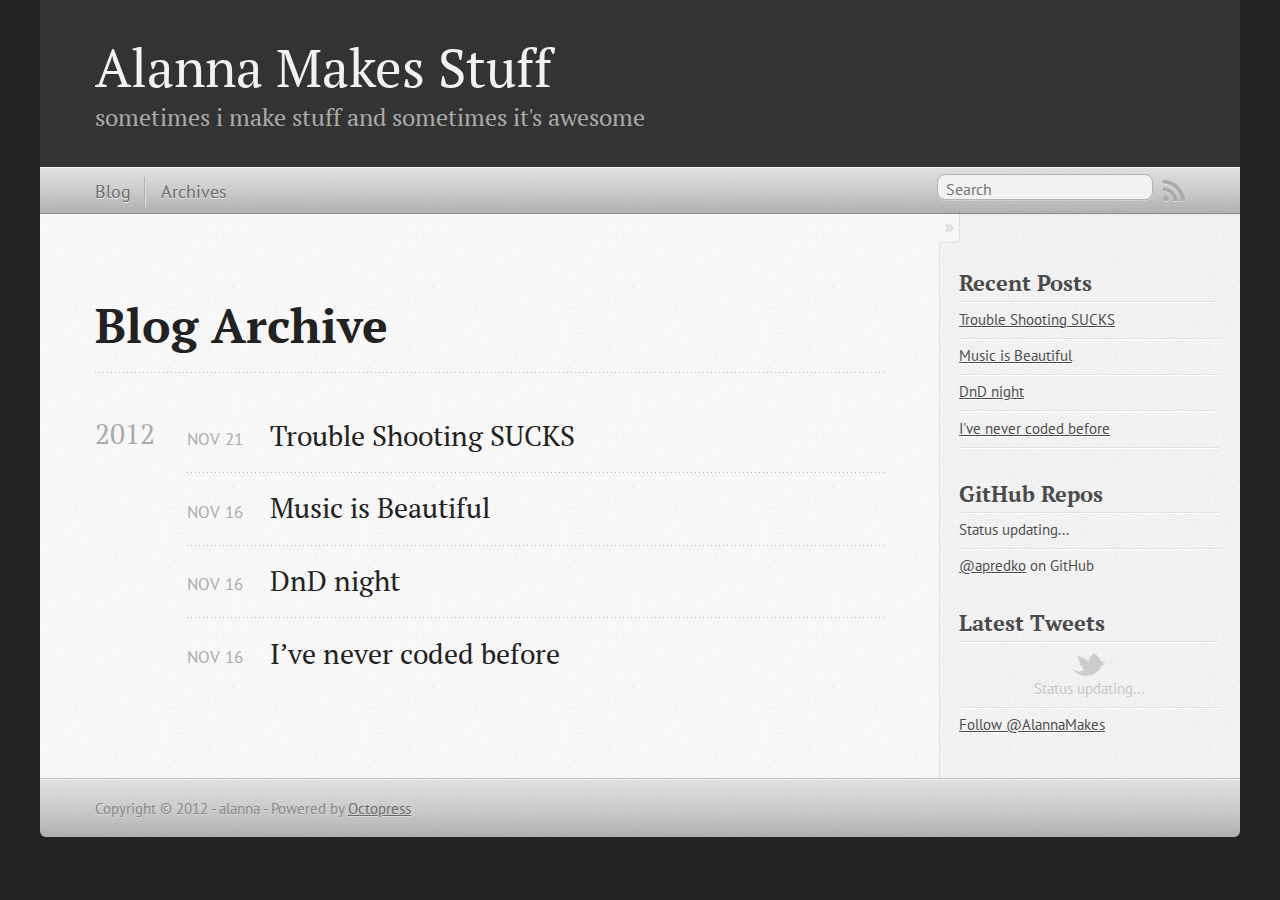
==== blog/archives/index.html @ dce3cf78 "Site updated at 2012-11-27 01:29:21 UTC" ====
<!DOCTYPE html>
<!--[if IEMobile 7 ]><html class="no-js iem7"><![endif]-->
<!--[if lt IE 9]><html class="no-js lte-ie8"><![endif]-->
<!--[if (gt IE 8)|(gt IEMobile 7)|!(IEMobile)|!(IE)]><!--><html class="no-js" lang="en"><!--<![endif]-->
<head>
  <meta charset="utf-8">
  <title>Blog Archive - Alanna Makes Stuff</title>
  <meta name="author" content="alanna">

  
  <meta name="description" content="Blog Archive 2012 Trouble Shooting SUCKS
Nov 21 2012 Music is Beautiful
Nov 16 2012 DnD night
Nov 16 2012 I&#8217;ve never coded before
Nov 16 2012 &hellip;">
  

  <!-- http://t.co/dKP3o1e -->
  <meta name="HandheldFriendly" content="True">
  <meta name="MobileOptimized" content="320">
  <meta name="viewport" content="width=device-width, initial-scale=1">

  
  <link rel="canonical" href="http://apredko.github.com/blog/archives/">
  <link href="/favicon.png" rel="icon">
  <link href="/stylesheets/screen.css" media="screen, projection" rel="stylesheet" type="text/css">
  <script src="/javascripts/modernizr-2.0.js"></script>
  <script src="/javascripts/ender.js"></script>
  <script src="/javascripts/octopress.js" type="text/javascript"></script>
  <link href="/atom.xml" rel="alternate" title="Alanna Makes Stuff" type="application/atom+xml">
  <!--Fonts from Google"s Web font directory at http://google.com/webfonts -->
<link href="http://fonts.googleapis.com/css?family=PT+Serif:regular,italic,bold,bolditalic" rel="stylesheet" type="text/css">
<link href="http://fonts.googleapis.com/css?family=PT+Sans:regular,italic,bold,bolditalic" rel="stylesheet" type="text/css">

  

</head>

<body   >
  <header role="banner"><hgroup>
  <h1><a href="/">Alanna Makes Stuff</a></h1>
  
    <h2>sometimes i make stuff and sometimes it's awesome</h2>
  
</hgroup>

</header>
  <nav role="navigation"><ul class="subscription" data-subscription="rss">
  <li><a href="/atom.xml" rel="subscribe-rss" title="subscribe via RSS">RSS</a></li>
  
</ul>
  
<form action="http://google.com/search" method="get">
  <fieldset role="search">
    <input type="hidden" name="q" value="site:apredko.github.com" />
    <input class="search" type="text" name="q" results="0" placeholder="Search"/>
  </fieldset>
</form>
  
<ul class="main-navigation">
  <li><a href="/">Blog</a></li>
  <li><a href="/blog/archives">Archives</a></li>
</ul>

</nav>
  <div id="main">
    <div id="content">
      <div>
<article role="article">
  
  <header>
    <h1 class="entry-title">Blog Archive</h1>
    
  </header>
  
  <div id="blog-archives">



  
  <h2>2012</h2>

<article>
  
<h1><a href="/blog/2012/11/21/trouble-shooting-sucks/">Trouble Shooting SUCKS</a></h1>
<time datetime="2012-11-21T20:04:00-05:00" pubdate><span class='month'>Nov</span> <span class='day'>21</span> <span class='year'>2012</span></time>


</article>



<article>
  
<h1><a href="/blog/2012/11/16/music-is-beautiful/">Music is Beautiful</a></h1>
<time datetime="2012-11-16T18:10:00-05:00" pubdate><span class='month'>Nov</span> <span class='day'>16</span> <span class='year'>2012</span></time>


</article>



<article>
  
<h1><a href="/blog/2012/11/16/dnd-night/">DnD night</a></h1>
<time datetime="2012-11-16T17:04:00-05:00" pubdate><span class='month'>Nov</span> <span class='day'>16</span> <span class='year'>2012</span></time>


</article>



<article>
  
<h1><a href="/blog/2012/11/16/ive-never-coded-before/">I&#8217;ve never coded before</a></h1>
<time datetime="2012-11-16T00:02:00-05:00" pubdate><span class='month'>Nov</span> <span class='day'>16</span> <span class='year'>2012</span></time>


</article>

</div>

  
</article>

</div>

<aside class="sidebar">
  
    <section>
  <h1>Recent Posts</h1>
  <ul id="recent_posts">
    
      <li class="post">
        <a href="/blog/2012/11/21/trouble-shooting-sucks/">Trouble Shooting SUCKS</a>
      </li>
    
      <li class="post">
        <a href="/blog/2012/11/16/music-is-beautiful/">Music is Beautiful</a>
      </li>
    
      <li class="post">
        <a href="/blog/2012/11/16/dnd-night/">DnD night</a>
      </li>
    
      <li class="post">
        <a href="/blog/2012/11/16/ive-never-coded-before/">I've never coded before</a>
      </li>
    
  </ul>
</section>

<section>
  <h1>GitHub Repos</h1>
  <ul id="gh_repos">
    <li class="loading">Status updating...</li>
  </ul>
  
  <a href="https://github.com/apredko">@apredko</a> on GitHub
  
  <script type="text/javascript">
    $.domReady(function(){
        if (!window.jXHR){
            var jxhr = document.createElement('script');
            jxhr.type = 'text/javascript';
            jxhr.src = '/javascripts/libs/jXHR.js';
            var s = document.getElementsByTagName('script')[0];
            s.parentNode.insertBefore(jxhr, s);
        }

        github.showRepos({
            user: 'apredko',
            count: 0,
            skip_forks: true,
            target: '#gh_repos'
        });
    });
  </script>
  <script src="/javascripts/github.js" type="text/javascript"> </script>
</section>


<section>
  <h1>Latest Tweets</h1>
  <ul id="tweets">
    <li class="loading">Status updating...</li>
  </ul>
  <script type="text/javascript">
    $.domReady(function(){
      getTwitterFeed("AlannaMakes", 4, false);
    });
  </script>
  <script src="/javascripts/twitter.js" type="text/javascript"> </script>
  
    <a href="http://twitter.com/AlannaMakes" class="twitter-follow-button" data-show-count="false">Follow @AlannaMakes</a>
  
</section>





  
</aside>


    </div>
  </div>
  <footer role="contentinfo"><p>
  Copyright &copy; 2012 - alanna -
  <span class="credit">Powered by <a href="http://octopress.org">Octopress</a></span>
</p>

</footer>
  







  <script type="text/javascript">
    (function(){
      var twitterWidgets = document.createElement('script');
      twitterWidgets.type = 'text/javascript';
      twitterWidgets.async = true;
      twitterWidgets.src = 'http://platform.twitter.com/widgets.js';
      document.getElementsByTagName('head')[0].appendChild(twitterWidgets);
    })();
  </script>





</body>
</html>
---- stylesheets/screen.css ----
html,body,div,span,applet,object,iframe,h1,h2,h3,h4,h5,h6,p,blockquote,pre,a,abbr,acronym,address,big,cite,code,del,dfn,em,img,ins,kbd,q,s,samp,small,strike,strong,sub,sup,tt,var,b,u,i,center,dl,dt,dd,ol,ul,li,fieldset,form,label,legend,table,caption,tbody,tfoot,thead,tr,th,td,article,aside,canvas,details,embed,figure,figcaption,footer,header,hgroup,menu,nav,output,ruby,section,summary,time,mark,audio,video{margin:0;padding:0;border:0;font:inherit;font-size:100%;vertical-align:baseline}html{line-height:1}ol,ul{list-style:none}table{border-collapse:collapse;border-spacing:0}caption,th,td{text-align:left;font-weight:normal;vertical-align:middle}q,blockquote{quotes:none}q:before,q:after,blockquote:before,blockquote:after{content:"";content:none}a img{border:none}article,aside,details,figcaption,figure,footer,header,hgroup,menu,nav,section,summary{display:block}article,aside,details,figcaption,figure,footer,header,hgroup,menu,nav,section,summary{display:block}a{color:#1863a1}a:visited{color:#751590}a:focus{color:#0181eb}a:hover{color:#0181eb}a:active{color:#01579f}aside.sidebar a{color:#1863a1}aside.sidebar a:focus{color:#0181eb}aside.sidebar a:hover{color:#0181eb}aside.sidebar a:active{color:#01579f}a{-webkit-transition:color 0.3s;-moz-transition:color 0.3s;-o-transition:color 0.3s;transition:color 0.3s}html{background:#252525 url('/images/line-tile.png?1353041752') top left}body>div{background:#f2f2f2 url('/images/noise.png?1353041752') top left;border-bottom:1px solid #bfbfbf}body>div>div{background:#f8f8f8 url('/images/noise.png?1353041752') top left;border-right:1px solid #e0e0e0}.heading,body>header h1,h1,h2,h3,h4,h5,h6{font-family:"PT Serif","Georgia","Helvetica Neue",Arial,sans-serif}.sans,body>header h2,article header p.meta,article>footer,#content .blog-index footer,html .gist .gist-file .gist-meta,#blog-archives a.category,#blog-archives time,aside.sidebar section,body>footer{font-family:"PT Sans","Helvetica Neue",Arial,sans-serif}.serif,body,#content .blog-index a[rel=full-article]{font-family:"PT Serif",Georgia,Times,"Times New Roman",serif}.mono,pre,code,tt,p code,li code{font-family:Menlo,Monaco,"Andale Mono","lucida console","Courier New",monospace}body>header h1{font-size:2.2em;font-family:"PT Serif","Georgia","Helvetica Neue",Arial,sans-serif;font-weight:normal;line-height:1.2em;margin-bottom:0.6667em}body>header h2{font-family:"PT Serif","Georgia","Helvetica Neue",Arial,sans-serif}body{line-height:1.5em;color:#222}h1{font-size:2.2em;line-height:1.2em}@media only screen and (min-width: 992px){body{font-size:1.15em}h1{font-size:2.6em;line-height:1.2em}}h1,h2,h3,h4,h5,h6{text-rendering:optimizelegibility;margin-bottom:1em;font-weight:bold}h2,section h1{font-size:1.5em}h3,section h2,section section h1{font-size:1.3em}h4,section h3,section section h2,section section section h1{font-size:1em}h5,section h4,section section h3{font-size:.9em}h6,section h5,section section h4,section section section h3{font-size:.8em}p,blockquote,ul,ol{margin-bottom:1.5em}ul{list-style-type:disc}ul ul{list-style-type:circle;margin-bottom:0px}ul ul ul{list-style-type:square;margin-bottom:0px}ol{list-style-type:decimal}ol ol{list-style-type:lower-alpha;margin-bottom:0px}ol ol ol{list-style-type:lower-roman;margin-bottom:0px}ul,ul ul,ul ol,ol,ol ul,ol ol{margin-left:1.3em}strong{font-weight:bold}em{font-style:italic}sup,sub{font-size:0.8em;position:relative;display:inline-block}sup{top:-0.5em}sub{bottom:-0.5em}q{font-style:italic}q:before{content:"\201C"}q:after{content:"\201D"}em,dfn{font-style:italic}strong,dfn{font-weight:bold}del,s{text-decoration:line-through}abbr,acronym{border-bottom:1px dotted;cursor:help}sub,sup{line-height:0}hr{margin-bottom:0.2em}small{font-size:.8em}big{font-size:1.2em}blockquote{font-style:italic;position:relative;font-size:1.2em;line-height:1.5em;padding-left:1em;border-left:4px solid rgba(170,170,170,0.5)}blockquote cite{font-style:italic}blockquote cite a{color:#aaa !important;word-wrap:break-word}blockquote cite:before{content:'\2014';padding-right:.3em;padding-left:.3em;color:#aaa}@media only screen and (min-width: 992px){blockquote{padding-left:1.5em;border-left-width:4px}}.pullquote-right:before,.pullquote-left:before{padding:0;border:none;content:attr(data-pullquote);float:right;width:45%;margin:.5em 0 1em 1.5em;position:relative;top:7px;font-size:1.4em;line-height:1.45em}.pullquote-left:before{float:left;margin:.5em 1.5em 1em 0}.force-wrap,article a,aside.sidebar a{white-space:-moz-pre-wrap;white-space:-pre-wrap;white-space:-o-pre-wrap;white-space:pre-wrap;word-wrap:break-word}.group,body>header,body>nav,body>footer,body #content>article,body #content>div>article,body #content>div>section,body div.pagination,aside.sidebar,#main,#content,.sidebar{*zoom:1}.group:after,body>header:after,body>nav:after,body>footer:after,body #content>article:after,body #content>div>article:after,body #content>div>section:after,body div.pagination:after,aside.sidebar:after,#main:after,#content:after,.sidebar:after{content:"";display:table;clear:both}body{-webkit-text-size-adjust:none;max-width:1200px;position:relative;margin:0 auto}body>header,body>nav,body>footer,body #content>article,body #content>div>article,body #content>div>section{padding-left:18px;padding-right:18px}@media only screen and (min-width: 480px){body>header,body>nav,body>footer,body #content>article,body #content>div>article,body #content>div>section{padding-left:25px;padding-right:25px}}@media only screen and (min-width: 768px){body>header,body>nav,body>footer,body #content>article,body #content>div>article,body #content>div>section{padding-left:35px;padding-right:35px}}@media only screen and (min-width: 992px){body>header,body>nav,body>footer,body #content>article,body #content>div>article,body #content>div>section{padding-left:55px;padding-right:55px}}body div.pagination{margin-left:18px;margin-right:18px}@media only screen and (min-width: 480px){body div.pagination{margin-left:25px;margin-right:25px}}@media only screen and (min-width: 768px){body div.pagination{margin-left:35px;margin-right:35px}}@media only screen and (min-width: 992px){body div.pagination{margin-left:55px;margin-right:55px}}body>header{font-size:1em;padding-top:1.5em;padding-bottom:1.5em}#content{overflow:hidden}#content>div,#content>article{width:100%}aside.sidebar{float:none;padding:0 18px 1px;background-color:#f7f7f7;border-top:1px solid #e0e0e0}.flex-content,article img,article video,article .flash-video,aside.sidebar img{max-width:100%;height:auto}.basic-alignment.left,article img.left,article video.left,article .left.flash-video,aside.sidebar img.left{float:left;margin-right:1.5em}.basic-alignment.right,article img.right,article video.right,article .right.flash-video,aside.sidebar img.right{float:right;margin-left:1.5em}.basic-alignment.center,article img.center,article video.center,article .center.flash-video,aside.sidebar img.center{display:block;margin:0 auto 1.5em}.basic-alignment.left,article img.left,article video.left,article .left.flash-video,aside.sidebar img.left,.basic-alignment.right,article img.right,article video.right,article .right.flash-video,aside.sidebar img.right{margin-bottom:.8em}.toggle-sidebar,.no-sidebar .toggle-sidebar{display:none}@media only screen and (min-width: 750px){body.sidebar-footer aside.sidebar{float:none;width:auto;clear:left;margin:0;padding:0 35px 1px;background-color:#f7f7f7;border-top:1px solid #eaeaea}body.sidebar-footer aside.sidebar section.odd,body.sidebar-footer aside.sidebar section.even{float:left;width:48%}body.sidebar-footer aside.sidebar section.odd{margin-left:0}body.sidebar-footer aside.sidebar section.even{margin-left:4%}body.sidebar-footer aside.sidebar.thirds section{width:30%;margin-left:5%}body.sidebar-footer aside.sidebar.thirds section.first{margin-left:0;clear:both}}body.sidebar-footer #content{margin-right:0px}body.sidebar-footer .toggle-sidebar{display:none}@media only screen and (min-width: 550px){body>header{font-size:1em}}@media only screen and (min-width: 750px){aside.sidebar{float:none;width:auto;clear:left;margin:0;padding:0 35px 1px;background-color:#f7f7f7;border-top:1px solid #eaeaea}aside.sidebar section.odd,aside.sidebar section.even{float:left;width:48%}aside.sidebar section.odd{margin-left:0}aside.sidebar section.even{margin-left:4%}aside.sidebar.thirds section{width:30%;margin-left:5%}aside.sidebar.thirds section.first{margin-left:0;clear:both}}@media only screen and (min-width: 768px){body{-webkit-text-size-adjust:auto}body>header{font-size:1.2em}#main{padding:0;margin:0 auto}#content{overflow:visible;margin-right:240px;position:relative}.no-sidebar #content{margin-right:0;border-right:0}.collapse-sidebar #content{margin-right:20px}#content>div,#content>article{padding-top:17.5px;padding-bottom:17.5px;float:left}aside.sidebar{width:210px;padding:0 15px 15px;background:none;clear:none;float:left;margin:0 -100% 0 0}aside.sidebar section{width:auto;margin-left:0}aside.sidebar section.odd,aside.sidebar section.even{float:none;width:auto;margin-left:0}.collapse-sidebar aside.sidebar{float:none;width:auto;clear:left;margin:0;padding:0 35px 1px;background-color:#f7f7f7;border-top:1px solid #eaeaea}.collapse-sidebar aside.sidebar section.odd,.collapse-sidebar aside.sidebar section.even{float:left;width:48%}.collapse-sidebar aside.sidebar section.odd{margin-left:0}.collapse-sidebar aside.sidebar section.even{margin-left:4%}.collapse-sidebar aside.sidebar.thirds section{width:30%;margin-left:5%}.collapse-sidebar aside.sidebar.thirds section.first{margin-left:0;clear:both}}@media only screen and (min-width: 992px){body>header{font-size:1.3em}#content{margin-right:300px}#content>div,#content>article{padding-top:27.5px;padding-bottom:27.5px}aside.sidebar{width:260px;padding:1.2em 20px 20px}.collapse-sidebar aside.sidebar{padding-left:55px;padding-right:55px}}@media only screen and (min-width: 768px){ul,ol{margin-left:0}}body>header{background:#333}body>header h1{display:inline-block;margin:0}body>header h1 a,body>header h1 a:visited,body>header h1 a:hover{color:#f2f2f2;text-decoration:none}body>header h2{margin:.2em 0 0;font-size:1em;color:#aaa;font-weight:normal}body>nav{position:relative;background-color:#ccc;background:url('/images/noise.png?1353041752'),-webkit-gradient(linear, 50% 0%, 50% 100%, color-stop(0%, #e0e0e0), color-stop(50%, #cccccc), color-stop(100%, #b0b0b0));background:url('/images/noise.png?1353041752'),-webkit-linear-gradient(#e0e0e0,#cccccc,#b0b0b0);background:url('/images/noise.png?1353041752'),-moz-linear-gradient(#e0e0e0,#cccccc,#b0b0b0);background:url('/images/noise.png?1353041752'),-o-linear-gradient(#e0e0e0,#cccccc,#b0b0b0);background:url('/images/noise.png?1353041752'),linear-gradient(#e0e0e0,#cccccc,#b0b0b0);border-top:1px solid #f2f2f2;border-bottom:1px solid #8c8c8c;padding-top:.35em;padding-bottom:.35em}body>nav form{-webkit-background-clip:padding;-moz-background-clip:padding;background-clip:padding-box;margin:0;padding:0}body>nav form .search{padding:.3em .5em 0;font-size:.85em;font-family:"PT Sans","Helvetica Neue",Arial,sans-serif;line-height:1.1em;width:95%;-webkit-border-radius:0.5em;-moz-border-radius:0.5em;-ms-border-radius:0.5em;-o-border-radius:0.5em;border-radius:0.5em;-webkit-background-clip:padding;-moz-background-clip:padding;background-clip:padding-box;-webkit-box-shadow:#d1d1d1 0 1px;-moz-box-shadow:#d1d1d1 0 1px;box-shadow:#d1d1d1 0 1px;background-color:#f2f2f2;border:1px solid #b3b3b3;color:#888}body>nav form .search:focus{color:#444;border-color:#80b1df;-webkit-box-shadow:#80b1df 0 0 4px,#80b1df 0 0 3px inset;-moz-box-shadow:#80b1df 0 0 4px,#80b1df 0 0 3px inset;box-shadow:#80b1df 0 0 4px,#80b1df 0 0 3px inset;background-color:#fff;outline:none}body>nav fieldset[role=search]{float:right;width:48%}body>nav fieldset.mobile-nav{float:left;width:48%}body>nav fieldset.mobile-nav select{width:100%;font-size:.8em;border:1px solid #888}body>nav ul{display:none}@media only screen and (min-width: 550px){body>nav{font-size:.9em}body>nav ul{margin:0;padding:0;border:0;overflow:hidden;*zoom:1;float:left;display:block;padding-top:.15em}body>nav ul li{list-style-image:none;list-style-type:none;margin-left:0;white-space:nowrap;display:inline;float:left;padding-left:0;padding-right:0}body>nav ul li:first-child,body>nav ul li.first{padding-left:0}body>nav ul li:last-child{padding-right:0}body>nav ul li.last{padding-right:0}body>nav ul.subscription{margin-left:.8em;float:right}body>nav ul.subscription li:last-child a{padding-right:0}body>nav ul li{margin:0}body>nav a{color:#6b6b6b;font-family:"PT Sans","Helvetica Neue",Arial,sans-serif;text-shadow:#ebebeb 0 1px;float:left;text-decoration:none;font-size:1.1em;padding:.1em 0;line-height:1.5em}body>nav a:visited{color:#6b6b6b}body>nav a:hover{color:#2b2b2b}body>nav li+li{border-left:1px solid #b0b0b0;margin-left:.8em}body>nav li+li a{padding-left:.8em;border-left:1px solid #dedede}body>nav form{float:right;text-align:left;padding-left:.8em;width:175px}body>nav form .search{width:93%;font-size:.95em;line-height:1.2em}body>nav ul[data-subscription$=email]+form{width:97px}body>nav ul[data-subscription$=email]+form .search{width:91%}body>nav fieldset.mobile-nav{display:none}body>nav fieldset[role=search]{width:99%}}@media only screen and (min-width: 992px){body>nav form{width:215px}body>nav ul[data-subscription$=email]+form{width:147px}}.no-placeholder body>nav .search{background:#f2f2f2 url('/images/search.png?1353041752') 0.3em 0.25em no-repeat;text-indent:1.3em}@media only screen and (min-width: 550px){.maskImage body>nav ul[data-subscription$=email]+form{width:123px}}@media only screen and (min-width: 992px){.maskImage body>nav ul[data-subscription$=email]+form{width:173px}}.maskImage ul.subscription{position:relative;top:.2em}.maskImage ul.subscription li,.maskImage ul.subscription a{border:0;padding:0}.maskImage a[rel=subscribe-rss]{position:relative;top:0px;text-indent:-999999em;background-color:#dedede;border:0;padding:0}.maskImage a[rel=subscribe-rss],.maskImage a[rel=subscribe-rss]:after{-webkit-mask-image:url('/images/rss.png?1353041752');-moz-mask-image:url('/images/rss.png?1353041752');-ms-mask-image:url('/images/rss.png?1353041752');-o-mask-image:url('/images/rss.png?1353041752');mask-image:url('/images/rss.png?1353041752');-webkit-mask-repeat:no-repeat;-moz-mask-repeat:no-repeat;-ms-mask-repeat:no-repeat;-o-mask-repeat:no-repeat;mask-repeat:no-repeat;width:22px;height:22px}.maskImage a[rel=subscribe-rss]:after{content:"";position:absolute;top:-1px;left:0;background-color:#ababab}.maskImage a[rel=subscribe-rss]:hover:after{background-color:#9e9e9e}.maskImage a[rel=subscribe-email]{position:relative;top:0px;text-indent:-999999em;background-color:#dedede;border:0;padding:0}.maskImage a[rel=subscribe-email],.maskImage a[rel=subscribe-email]:after{-webkit-mask-image:url('/images/email.png?1353041752');-moz-mask-image:url('/images/email.png?1353041752');-ms-mask-image:url('/images/email.png?1353041752');-o-mask-image:url('/images/email.png?1353041752');mask-image:url('/images/email.png?1353041752');-webkit-mask-repeat:no-repeat;-moz-mask-repeat:no-repeat;-ms-mask-repeat:no-repeat;-o-mask-repeat:no-repeat;mask-repeat:no-repeat;width:28px;height:22px}.maskImage a[rel=subscribe-email]:after{content:"";position:absolute;top:-1px;left:0;background-color:#ababab}.maskImage a[rel=subscribe-email]:hover:after{background-color:#9e9e9e}article{padding-top:1em}article header{position:relative;padding-top:2em;padding-bottom:1em;margin-bottom:1em;background:url('[data-uri]') bottom left repeat-x}article header h1{margin:0}article header h1 a{text-decoration:none}article header h1 a:hover{text-decoration:underline}article header p{font-size:.9em;color:#aaa;margin:0}article header p.meta{text-transform:uppercase;position:absolute;top:0}@media only screen and (min-width: 768px){article header{margin-bottom:1.5em;padding-bottom:1em;background:url('[data-uri]') bottom left repeat-x}}article h2{padding-top:0.8em;background:url('[data-uri]') top left repeat-x}.entry-content article h2:first-child,article header+h2{padding-top:0}article h2:first-child,article header+h2{background:none}article .feature{padding-top:.5em;margin-bottom:1em;padding-bottom:1em;background:url('[data-uri]') bottom left repeat-x;font-size:2.0em;font-style:italic;line-height:1.3em}article img,article video,article .flash-video{-webkit-border-radius:0.3em;-moz-border-radius:0.3em;-ms-border-radius:0.3em;-o-border-radius:0.3em;border-radius:0.3em;-webkit-box-shadow:rgba(0,0,0,0.15) 0 1px 4px;-moz-box-shadow:rgba(0,0,0,0.15) 0 1px 4px;box-shadow:rgba(0,0,0,0.15) 0 1px 4px;-webkit-box-sizing:border-box;-moz-box-sizing:border-box;box-sizing:border-box;border:#fff 0.5em solid}article video,article .flash-video{margin:0 auto 1.5em}article video{display:block;width:100%}article .flash-video>div{position:relative;display:block;padding-bottom:56.25%;padding-top:1px;height:0;overflow:hidden}article .flash-video>div iframe,article .flash-video>div object,article .flash-video>div embed{position:absolute;top:0;left:0;width:100%;height:100%}article>footer{padding-bottom:2.5em;margin-top:2em}article>footer p.meta{margin-bottom:.8em;font-size:.85em;clear:both;overflow:hidden}.blog-index article+article{background:url('[data-uri]') top left repeat-x}#content .blog-index{padding-top:0;padding-bottom:0}#content .blog-index article{padding-top:2em}#content .blog-index article header{background:none;padding-bottom:0}#content .blog-index article h1{font-size:2.2em}#content .blog-index article h1 a{color:inherit}#content .blog-index article h1 a:hover{color:#0181eb}#content .blog-index a[rel=full-article]{background:#ebebeb;display:inline-block;padding:.4em .8em;margin-right:.5em;text-decoration:none;color:#666;-webkit-transition:background-color 0.5s;-moz-transition:background-color 0.5s;-o-transition:background-color 0.5s;transition:background-color 0.5s}#content .blog-index a[rel=full-article]:hover{background:#0181eb;text-shadow:none;color:#f8f8f8}#content .blog-index footer{margin-top:1em}.separator,article>footer .byline+time:before,article>footer time+time:before,article>footer .comments:before,article>footer .byline ~ .categories:before{content:"\2022 ";padding:0 .4em 0 .2em;display:inline-block}#content div.pagination{text-align:center;font-size:.95em;position:relative;background:url('[data-uri]') top left repeat-x;padding-top:1.5em;padding-bottom:1.5em}#content div.pagination a{text-decoration:none;color:#aaa}#content div.pagination a.prev{position:absolute;left:0}#content div.pagination a.next{position:absolute;right:0}#content div.pagination a:hover{color:#0181eb}#content div.pagination a[href*=archive]:before,#content div.pagination a[href*=archive]:after{content:'\2014';padding:0 .3em}p.meta+.sharing{padding-top:1em;padding-left:0;background:url('[data-uri]') top left repeat-x}#fb-root{display:none}.highlight,html .gist .gist-file .gist-syntax .gist-highlight{border:1px solid #05232b !important}.highlight table td.code,html .gist .gist-file .gist-syntax .gist-highlight table td.code{width:100%}.highlight .line-numbers,html .gist .gist-file .gist-syntax .gist-highlight .line-numbers{text-align:right;font-size:13px;line-height:1.45em;background:#073642 url('/images/noise.png?1353041752') top left !important;border-right:1px solid #00232c !important;-webkit-box-shadow:#083e4b -1px 0 inset;-moz-box-shadow:#083e4b -1px 0 inset;box-shadow:#083e4b -1px 0 inset;text-shadow:#021014 0 -1px;padding:.8em !important;-webkit-border-radius:0;-moz-border-radius:0;-ms-border-radius:0;-o-border-radius:0;border-radius:0}.highlight .line-numbers span,html .gist .gist-file .gist-syntax .gist-highlight .line-numbers span{color:#586e75 !important}figure.code,.gist-file,pre{-webkit-box-shadow:rgba(0,0,0,0.06) 0 0 10px;-moz-box-shadow:rgba(0,0,0,0.06) 0 0 10px;box-shadow:rgba(0,0,0,0.06) 0 0 10px}figure.code .highlight pre,.gist-file .highlight pre,pre .highlight pre{-webkit-box-shadow:none;-moz-box-shadow:none;box-shadow:none}html .gist .gist-file{margin-bottom:1.8em;position:relative;border:none;padding-top:26px !important}html .gist .gist-file .gist-syntax{border-bottom:0 !important;background:none !important}html .gist .gist-file .gist-syntax .gist-highlight{background:#002b36 !important}html .gist .gist-file .gist-meta{padding:.6em 0.8em;border:1px solid #083e4b !important;color:#586e75;font-size:.7em !important;background:#073642 url('/images/noise.png?1353041752') top left;line-height:1.5em}html .gist .gist-file .gist-meta a{color:#75878b !important;text-decoration:none}html .gist .gist-file .gist-meta a:hover{text-decoration:underline}html .gist .gist-file .gist-meta a:hover{color:#93a1a1 !important}html .gist .gist-file .gist-meta a[href*='#file']{position:absolute;top:0;left:0;right:-10px;color:#474747 !important}html .gist .gist-file .gist-meta a[href*='#file']:hover{color:#1863a1 !important}html .gist .gist-file .gist-meta a[href*=raw]{top:.4em}pre{background:#002b36 url('/images/noise.png?1353041752') top left;-webkit-border-radius:0.4em;-moz-border-radius:0.4em;-ms-border-radius:0.4em;-o-border-radius:0.4em;border-radius:0.4em;border:1px solid #05232b;line-height:1.45em;font-size:13px;margin-bottom:2.1em;padding:.8em 1em;color:#93a1a1;overflow:auto}h3.filename+pre{-moz-border-radius-topleft:0px;-webkit-border-top-left-radius:0px;border-top-left-radius:0px;-moz-border-radius-topright:0px;-webkit-border-top-right-radius:0px;border-top-right-radius:0px}p code,li code{display:inline-block;white-space:no-wrap;background:#fff;font-size:.8em;line-height:1.5em;color:#555;border:1px solid #ddd;-webkit-border-radius:0.4em;-moz-border-radius:0.4em;-ms-border-radius:0.4em;-o-border-radius:0.4em;border-radius:0.4em;padding:0 .3em;margin:-1px 0}p pre code,li pre code{font-size:1em !important;background:none;border:none}.pre-code,html .gist .gist-file .gist-syntax .gist-highlight pre,.highlight code{font-family:Menlo,Monaco,"Andale Mono","lucida console","Courier New",monospace !important;overflow:scroll;overflow-y:hidden;display:block;padding:.8em !important;overflow-x:auto;line-height:1.45em;background:#002b36 url('/images/noise.png?1353041752') top left !important;color:#93a1a1 !important}.pre-code *::-moz-selection,html .gist .gist-file .gist-syntax .gist-highlight pre *::-moz-selection,.highlight code *::-moz-selection{background:#386774;color:inherit;text-shadow:#002b36 0 1px}.pre-code *::-webkit-selection,html .gist .gist-file .gist-syntax .gist-highlight pre *::-webkit-selection,.highlight code *::-webkit-selection{background:#386774;color:inherit;text-shadow:#002b36 0 1px}.pre-code *::selection,html .gist .gist-file .gist-syntax .gist-highlight pre *::selection,.highlight code *::selection{background:#386774;color:inherit;text-shadow:#002b36 0 1px}.pre-code span,html .gist .gist-file .gist-syntax .gist-highlight pre span,.highlight code span{color:#93a1a1 !important}.pre-code span,html .gist .gist-file .gist-syntax .gist-highlight pre span,.highlight code span{font-style:normal !important;font-weight:normal !important}.pre-code .c,html .gist .gist-file .gist-syntax .gist-highlight pre .c,.highlight code .c{color:#586e75 !important;font-style:italic !important}.pre-code .cm,html .gist .gist-file .gist-syntax .gist-highlight pre .cm,.highlight code .cm{color:#586e75 !important;font-style:italic !important}.pre-code .cp,html .gist .gist-file .gist-syntax .gist-highlight pre .cp,.highlight code .cp{color:#586e75 !important;font-style:italic !important}.pre-code .c1,html .gist .gist-file .gist-syntax .gist-highlight pre .c1,.highlight code .c1{color:#586e75 !important;font-style:italic !important}.pre-code .cs,html .gist .gist-file .gist-syntax .gist-highlight pre .cs,.highlight code .cs{color:#586e75 !important;font-weight:bold !important;font-style:italic !important}.pre-code .err,html .gist .gist-file .gist-syntax .gist-highlight pre .err,.highlight code .err{color:#dc322f !important;background:none !important}.pre-code .k,html .gist .gist-file .gist-syntax .gist-highlight pre .k,.highlight code .k{color:#cb4b16 !important}.pre-code .o,html .gist .gist-file .gist-syntax .gist-highlight pre .o,.highlight code .o{color:#93a1a1 !important;font-weight:bold !important}.pre-code .p,html .gist .gist-file .gist-syntax .gist-highlight pre .p,.highlight code .p{color:#93a1a1 !important}.pre-code .ow,html .gist .gist-file .gist-syntax .gist-highlight pre .ow,.highlight code .ow{color:#2aa198 !important;font-weight:bold !important}.pre-code .gd,html .gist .gist-file .gist-syntax .gist-highlight pre .gd,.highlight code .gd{color:#93a1a1 !important;background-color:#372c34 !important;display:inline-block}.pre-code .gd .x,html .gist .gist-file .gist-syntax .gist-highlight pre .gd .x,.highlight code .gd .x{color:#93a1a1 !important;background-color:#4d2d33 !important;display:inline-block}.pre-code .ge,html .gist .gist-file .gist-syntax .gist-highlight pre .ge,.highlight code .ge{color:#93a1a1 !important;font-style:italic !important}.pre-code .gh,html .gist .gist-file .gist-syntax .gist-highlight pre .gh,.highlight code .gh{color:#586e75 !important}.pre-code .gi,html .gist .gist-file .gist-syntax .gist-highlight pre .gi,.highlight code .gi{color:#93a1a1 !important;background-color:#1a412b !important;display:inline-block}.pre-code .gi .x,html .gist .gist-file .gist-syntax .gist-highlight pre .gi .x,.highlight code .gi .x{color:#93a1a1 !important;background-color:#355720 !important;display:inline-block}.pre-code .gs,html .gist .gist-file .gist-syntax .gist-highlight pre .gs,.highlight code .gs{color:#93a1a1 !important;font-weight:bold !important}.pre-code .gu,html .gist .gist-file .gist-syntax .gist-highlight pre .gu,.highlight code .gu{color:#6c71c4 !important}.pre-code .kc,html .gist .gist-file .gist-syntax .gist-highlight pre .kc,.highlight code .kc{color:#859900 !important;font-weight:bold !important}.pre-code .kd,html .gist .gist-file .gist-syntax .gist-highlight pre .kd,.highlight code .kd{color:#268bd2 !important}.pre-code .kp,html .gist .gist-file .gist-syntax .gist-highlight pre .kp,.highlight code .kp{color:#cb4b16 !important;font-weight:bold !important}.pre-code .kr,html .gist .gist-file .gist-syntax .gist-highlight pre .kr,.highlight code .kr{color:#d33682 !important;font-weight:bold !important}.pre-code .kt,html .gist .gist-file .gist-syntax .gist-highlight pre .kt,.highlight code .kt{color:#2aa198 !important}.pre-code .n,html .gist .gist-file .gist-syntax .gist-highlight pre .n,.highlight code .n{color:#268bd2 !important}.pre-code .na,html .gist .gist-file .gist-syntax .gist-highlight pre .na,.highlight code .na{color:#268bd2 !important}.pre-code .nb,html .gist .gist-file .gist-syntax .gist-highlight pre .nb,.highlight code .nb{color:#859900 !important}.pre-code .nc,html .gist .gist-file .gist-syntax .gist-highlight pre .nc,.highlight code .nc{color:#d33682 !important}.pre-code .no,html .gist .gist-file .gist-syntax .gist-highlight pre .no,.highlight code .no{color:#b58900 !important}.pre-code .nl,html .gist .gist-file .gist-syntax .gist-highlight pre .nl,.highlight code .nl{color:#859900 !important}.pre-code .ne,html .gist .gist-file .gist-syntax .gist-highlight pre .ne,.highlight code .ne{color:#268bd2 !important;font-weight:bold !important}.pre-code .nf,html .gist .gist-file .gist-syntax .gist-highlight pre .nf,.highlight code .nf{color:#268bd2 !important;font-weight:bold !important}.pre-code .nn,html .gist .gist-file .gist-syntax .gist-highlight pre .nn,.highlight code .nn{color:#b58900 !important}.pre-code .nt,html .gist .gist-file .gist-syntax .gist-highlight pre .nt,.highlight code .nt{color:#268bd2 !important;font-weight:bold !important}.pre-code .nx,html .gist .gist-file .gist-syntax .gist-highlight pre .nx,.highlight code .nx{color:#b58900 !important}.pre-code .vg,html .gist .gist-file .gist-syntax .gist-highlight pre .vg,.highlight code .vg{color:#268bd2 !important}.pre-code .vi,html .gist .gist-file .gist-syntax .gist-highlight pre .vi,.highlight code .vi{color:#268bd2 !important}.pre-code .nv,html .gist .gist-file .gist-syntax .gist-highlight pre .nv,.highlight code .nv{color:#268bd2 !important}.pre-code .mf,html .gist .gist-file .gist-syntax .gist-highlight pre .mf,.highlight code .mf{color:#2aa198 !important}.pre-code .m,html .gist .gist-file .gist-syntax .gist-highlight pre .m,.highlight code .m{color:#2aa198 !important}.pre-code .mh,html .gist .gist-file .gist-syntax .gist-highlight pre .mh,.highlight code .mh{color:#2aa198 !important}.pre-code .mi,html .gist .gist-file .gist-syntax .gist-highlight pre .mi,.highlight code .mi{color:#2aa198 !important}.pre-code .s,html .gist .gist-file .gist-syntax .gist-highlight pre .s,.highlight code .s{color:#2aa198 !important}.pre-code .sd,html .gist .gist-file .gist-syntax .gist-highlight pre .sd,.highlight code .sd{color:#2aa198 !important}.pre-code .s2,html .gist .gist-file .gist-syntax .gist-highlight pre .s2,.highlight code .s2{color:#2aa198 !important}.pre-code .se,html .gist .gist-file .gist-syntax .gist-highlight pre .se,.highlight code .se{color:#dc322f !important}.pre-code .si,html .gist .gist-file .gist-syntax .gist-highlight pre .si,.highlight code .si{color:#268bd2 !important}.pre-code .sr,html .gist .gist-file .gist-syntax .gist-highlight pre .sr,.highlight code .sr{color:#2aa198 !important}.pre-code .s1,html .gist .gist-file .gist-syntax .gist-highlight pre .s1,.highlight code .s1{color:#2aa198 !important}.pre-code div .gd,html .gist .gist-file .gist-syntax .gist-highlight pre div .gd,.highlight code div .gd,.pre-code div .gd .x,html .gist .gist-file .gist-syntax .gist-highlight pre div .gd .x,.highlight code div .gd .x,.pre-code div .gi,html .gist .gist-file .gist-syntax .gist-highlight pre div .gi,.highlight code div .gi,.pre-code div .gi .x,html .gist .gist-file .gist-syntax .gist-highlight pre div .gi .x,.highlight code div .gi .x{display:inline-block;width:100%}.highlight,.gist-highlight{margin-bottom:1.8em;background:#002b36;overflow-y:hidden;overflow-x:auto}.highlight pre,.gist-highlight pre{background:none;-webkit-border-radius:none;-moz-border-radius:none;-ms-border-radius:none;-o-border-radius:none;border-radius:none;border:none;padding:0;margin-bottom:0}pre::-webkit-scrollbar,.highlight::-webkit-scrollbar,.gist-highlight::-webkit-scrollbar{height:.5em;background:rgba(255,255,255,0.15)}pre::-webkit-scrollbar-thumb:horizontal,.highlight::-webkit-scrollbar-thumb:horizontal,.gist-highlight::-webkit-scrollbar-thumb:horizontal{background:rgba(255,255,255,0.2);-webkit-border-radius:4px;border-radius:4px}.highlight code{background:#000}figure.code{background:none;padding:0;border:0;margin-bottom:1.5em}figure.code pre{margin-bottom:0}figure.code figcaption{position:relative}figure.code .highlight{margin-bottom:0}.code-title,html .gist .gist-file .gist-meta a[href*='#file'],h3.filename,figure.code figcaption{text-align:center;font-size:13px;line-height:2em;text-shadow:#cbcccc 0 1px 0;color:#474747;font-weight:normal;margin-bottom:0;-moz-border-radius-topleft:5px;-webkit-border-top-left-radius:5px;border-top-left-radius:5px;-moz-border-radius-topright:5px;-webkit-border-top-right-radius:5px;border-top-right-radius:5px;font-family:"Helvetica Neue", Arial, "Lucida Grande", "Lucida Sans Unicode", Lucida, sans-serif;background:#aaa url('/images/code_bg.png?1353041752') top repeat-x;border:1px solid #565656;border-top-color:#cbcbcb;border-left-color:#a5a5a5;border-right-color:#a5a5a5;border-bottom:0}.download-source,html .gist .gist-file .gist-meta a[href*=raw],figure.code figcaption a{position:absolute;right:.8em;text-decoration:none;color:#666 !important;z-index:1;font-size:13px;text-shadow:#cbcccc 0 1px 0;padding-left:3em}.download-source:hover,html .gist .gist-file .gist-meta a[href*=raw]:hover,figure.code figcaption a:hover{text-decoration:underline}#archive #content>div,#archive #content>div>article{padding-top:0}#blog-archives{color:#aaa}#blog-archives article{padding:1em 0 1em;position:relative;background:url('[data-uri]') bottom left repeat-x}#blog-archives article:last-child{background:none}#blog-archives article footer{padding:0;margin:0}#blog-archives h1{color:#222;margin-bottom:.3em}#blog-archives h2{display:none}#blog-archives h1{font-size:1.5em}#blog-archives h1 a{text-decoration:none;color:inherit;font-weight:normal;display:inline-block}#blog-archives h1 a:hover{text-decoration:underline}#blog-archives h1 a:hover{color:#0181eb}#blog-archives a.category,#blog-archives time{color:#aaa}#blog-archives .entry-content{display:none}#blog-archives time{font-size:.9em;line-height:1.2em}#blog-archives time .month,#blog-archives time .day{display:inline-block}#blog-archives time .month{text-transform:uppercase}#blog-archives p{margin-bottom:1em}#blog-archives a,#blog-archives .entry-content a{color:inherit}#blog-archives a:hover,#blog-archives .entry-content a:hover{color:#0181eb}#blog-archives a:hover{color:#0181eb}@media only screen and (min-width: 550px){#blog-archives article{margin-left:5em}#blog-archives h2{margin-bottom:.3em;font-weight:normal;display:inline-block;position:relative;top:-1px;float:left}#blog-archives h2:first-child{padding-top:.75em}#blog-archives time{position:absolute;text-align:right;left:0em;top:1.8em}#blog-archives .year{display:none}#blog-archives article{padding-left:4.5em;padding-bottom:.7em}#blog-archives a.category{line-height:1.1em}}#content>.category article{margin-left:0;padding-left:6.8em}#content>.category .year{display:inline}.side-shadow-border,aside.sidebar section h1,aside.sidebar li{-webkit-box-shadow:#fff 0 1px;-moz-box-shadow:#fff 0 1px;box-shadow:#fff 0 1px}aside.sidebar{overflow:hidden;color:#4b4b4b;text-shadow:#fff 0 1px}aside.sidebar section{font-size:.8em;line-height:1.4em;margin-bottom:1.5em}aside.sidebar section h1{margin:1.5em 0 0;padding-bottom:.2em;border-bottom:1px solid #e0e0e0}aside.sidebar section h1+p{padding-top:.4em}aside.sidebar img{-webkit-border-radius:0.3em;-moz-border-radius:0.3em;-ms-border-radius:0.3em;-o-border-radius:0.3em;border-radius:0.3em;-webkit-box-shadow:rgba(0,0,0,0.15) 0 1px 4px;-moz-box-shadow:rgba(0,0,0,0.15) 0 1px 4px;box-shadow:rgba(0,0,0,0.15) 0 1px 4px;-webkit-box-sizing:border-box;-moz-box-sizing:border-box;box-sizing:border-box;border:#fff 0.3em solid}aside.sidebar ul{margin-bottom:0.5em;margin-left:0}aside.sidebar li{list-style:none;padding:.5em 0;margin:0;border-bottom:1px solid #e0e0e0}aside.sidebar li p:last-child{margin-bottom:0}aside.sidebar a{color:inherit;-webkit-transition:color 0.5s;-moz-transition:color 0.5s;-o-transition:color 0.5s;transition:color 0.5s}aside.sidebar:hover a{color:#1863a1}aside.sidebar:hover a:hover{color:#0181eb}.aside-alt-link,#tweets a[href*='twitter.com/search'],#pinboard_linkroll .pin-tag{color:#7e7e7e}.aside-alt-link:hover,#tweets a[href*='twitter.com/search']:hover,#pinboard_linkroll .pin-tag:hover{color:#0181eb}@media only screen and (min-width: 768px){.toggle-sidebar{outline:none;position:absolute;right:-10px;top:0;bottom:0;display:inline-block;text-decoration:none;color:#cecece;width:9px;cursor:pointer}.toggle-sidebar:hover{background:#e9e9e9;background:-webkit-gradient(linear, 0% 50%, 100% 50%, color-stop(0%, rgba(224,224,224,0.5)), color-stop(100%, rgba(224,224,224,0)));background:-webkit-linear-gradient(left, rgba(224,224,224,0.5),rgba(224,224,224,0));background:-moz-linear-gradient(left, rgba(224,224,224,0.5),rgba(224,224,224,0));background:-o-linear-gradient(left, rgba(224,224,224,0.5),rgba(224,224,224,0));background:linear-gradient(left, rgba(224,224,224,0.5),rgba(224,224,224,0))}.toggle-sidebar:after{position:absolute;right:-11px;top:0;width:20px;font-size:1.2em;line-height:1.1em;padding-bottom:.15em;-moz-border-radius-bottomright:0.3em;-webkit-border-bottom-right-radius:0.3em;border-bottom-right-radius:0.3em;text-align:center;background:#f8f8f8 url('/images/noise.png?1353041752') top left;border-bottom:1px solid #e0e0e0;border-right:1px solid #e0e0e0;content:"\00BB";text-indent:-1px}.collapse-sidebar .toggle-sidebar{text-indent:0px;right:-20px;width:19px}.collapse-sidebar .toggle-sidebar:hover{background:#e9e9e9}.collapse-sidebar .toggle-sidebar:after{border-left:1px solid #e0e0e0;text-shadow:#fff 0 1px;content:"\00AB";left:0px;right:0;text-align:center;text-indent:0;border:0;border-right-width:0;background:none}}#tweets .loading{background:url('[data-uri]') no-repeat center 0.5em;color:#c4c4c4;text-shadow:#f8f8f8 0 1px;text-align:center;padding:2.5em 0 .5em}#tweets .loading.error{background:url('[data-uri]') no-repeat center 0.5em}#tweets p{position:relative;padding-right:1em}#tweets a[href*=status]:first-child{color:#a4a4a4;float:right;padding:0 0 .1em 1em;position:relative;right:-1.3em;text-shadow:#fff 0 1px;font-size:.7em;text-decoration:none}#tweets a[href*=status]:first-child span{font-size:1.5em}#tweets a[href*=status]:first-child:hover{color:#0181eb;text-decoration:none}#tweets a[href*='twitter.com/search']{text-decoration:none}#tweets a[href*='twitter.com/search']:hover{text-decoration:underline}.googleplus h1{-moz-box-shadow:none !important;-webkit-box-shadow:none !important;-o-box-shadow:none !important;box-shadow:none !important;border-bottom:0px none !important}.googleplus a{text-decoration:none;white-space:normal !important;line-height:32px}.googleplus a img{float:left;margin-right:0.5em;border:0 none}.googleplus-hidden{position:absolute;top:-1000em;left:-1000em}#pinboard_linkroll .pin-title,#pinboard_linkroll .pin-description{display:block;margin-bottom:.5em}#pinboard_linkroll .pin-tag{text-decoration:none}#pinboard_linkroll .pin-tag:hover{text-decoration:underline}#pinboard_linkroll .pin-tag:after{content:','}#pinboard_linkroll .pin-tag:last-child:after{content:''}.delicious-posts a.delicious-link{margin-bottom:.5em;display:block}.delicious-posts p{font-size:1em}body>footer{font-size:.8em;color:#888;text-shadow:#d9d9d9 0 1px;background-color:#ccc;background:url('/images/noise.png?1353041752'),-webkit-gradient(linear, 50% 0%, 50% 100%, color-stop(0%, #e0e0e0), color-stop(50%, #cccccc), color-stop(100%, #b0b0b0));background:url('/images/noise.png?1353041752'),-webkit-linear-gradient(#e0e0e0,#cccccc,#b0b0b0);background:url('/images/noise.png?1353041752'),-moz-linear-gradient(#e0e0e0,#cccccc,#b0b0b0);background:url('/images/noise.png?1353041752'),-o-linear-gradient(#e0e0e0,#cccccc,#b0b0b0);background:url('/images/noise.png?1353041752'),linear-gradient(#e0e0e0,#cccccc,#b0b0b0);border-top:1px solid #f2f2f2;position:relative;padding-top:1em;padding-bottom:1em;margin-bottom:3em;-moz-border-radius-bottomleft:0.4em;-webkit-border-bottom-left-radius:0.4em;border-bottom-left-radius:0.4em;-moz-border-radius-bottomright:0.4em;-webkit-border-bottom-right-radius:0.4em;border-bottom-right-radius:0.4em;z-index:1}body>footer a{color:#6b6b6b}body>footer a:visited{color:#6b6b6b}body>footer a:hover{color:#484848}body>footer p:last-child{margin-bottom:0}
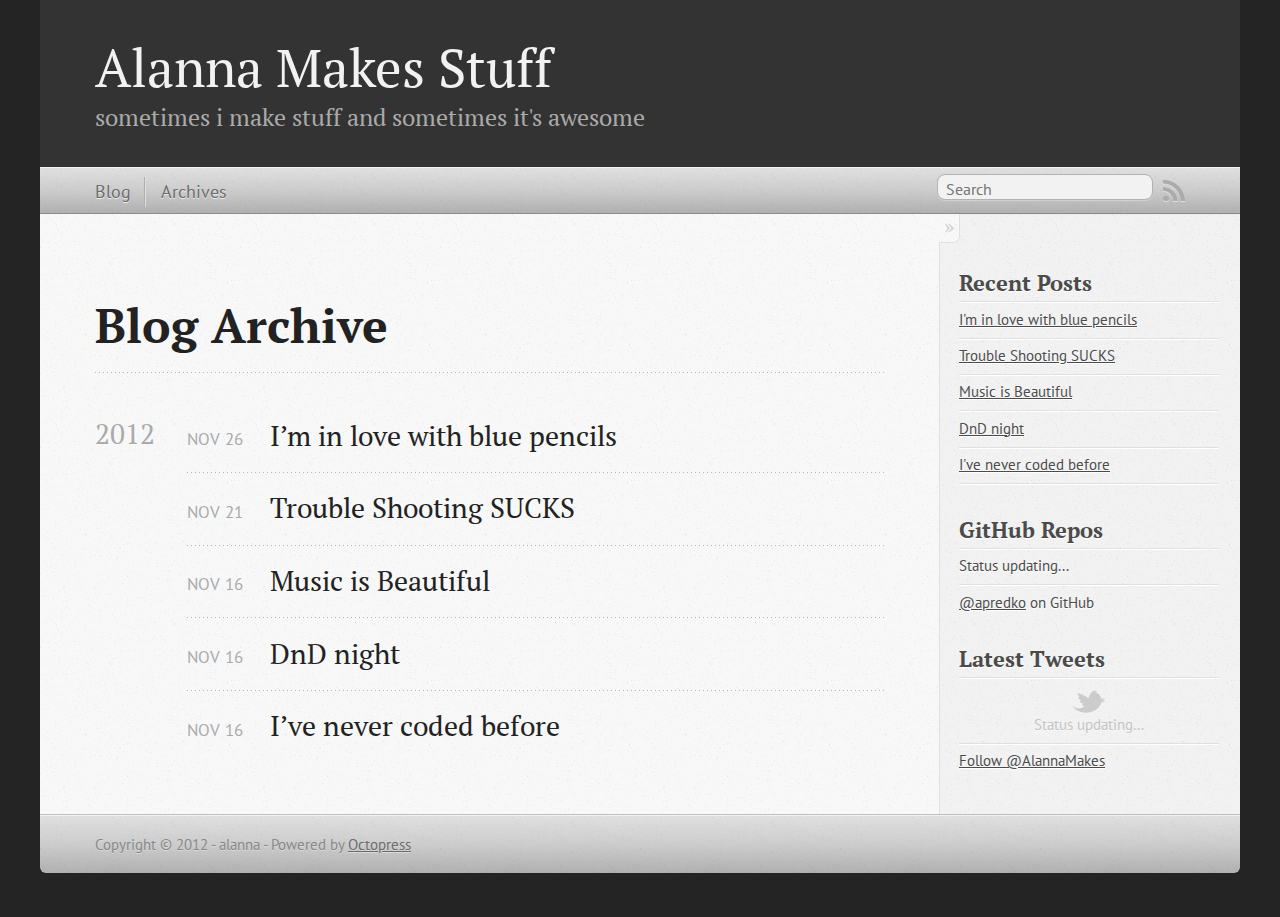
==== commit 5f725539: "Site updated at 2012-11-27 01:36:20 UTC" ====
--- a/blog/archives/index.html
+++ b/blog/archives/index.html
@@ -9,11 +9,11 @@
   <meta name="author" content="alanna">
 
   
-  <meta name="description" content="Blog Archive 2012 Trouble Shooting SUCKS
+  <meta name="description" content="Blog Archive 2012 I&#8217;m in love with blue pencils
+Nov 26 2012 Trouble Shooting SUCKS
 Nov 21 2012 Music is Beautiful
 Nov 16 2012 DnD night
-Nov 16 2012 I&#8217;ve never coded before
-Nov 16 2012 &hellip;">
+Nov 16 &hellip;">
   
 
   <!-- http://t.co/dKP3o1e -->
@@ -83,6 +83,16 @@
 
 <article>
   
+<h1><a href="/blog/2012/11/26/im-in-love-with-blue-pencils/">I&#8217;m in love with blue pencils</a></h1>
+<time datetime="2012-11-26T20:31:00-05:00" pubdate><span class='month'>Nov</span> <span class='day'>26</span> <span class='year'>2012</span></time>
+
+
+</article>
+
+
+
+<article>
+  
 <h1><a href="/blog/2012/11/21/trouble-shooting-sucks/">Trouble Shooting SUCKS</a></h1>
 <time datetime="2012-11-21T20:04:00-05:00" pubdate><span class='month'>Nov</span> <span class='day'>21</span> <span class='year'>2012</span></time>
 
@@ -131,6 +141,10 @@
     <section>
   <h1>Recent Posts</h1>
   <ul id="recent_posts">
+    
+      <li class="post">
+        <a href="/blog/2012/11/26/im-in-love-with-blue-pencils/">I'm in love with blue pencils</a>
+      </li>
     
       <li class="post">
         <a href="/blog/2012/11/21/trouble-shooting-sucks/">Trouble Shooting SUCKS</a>
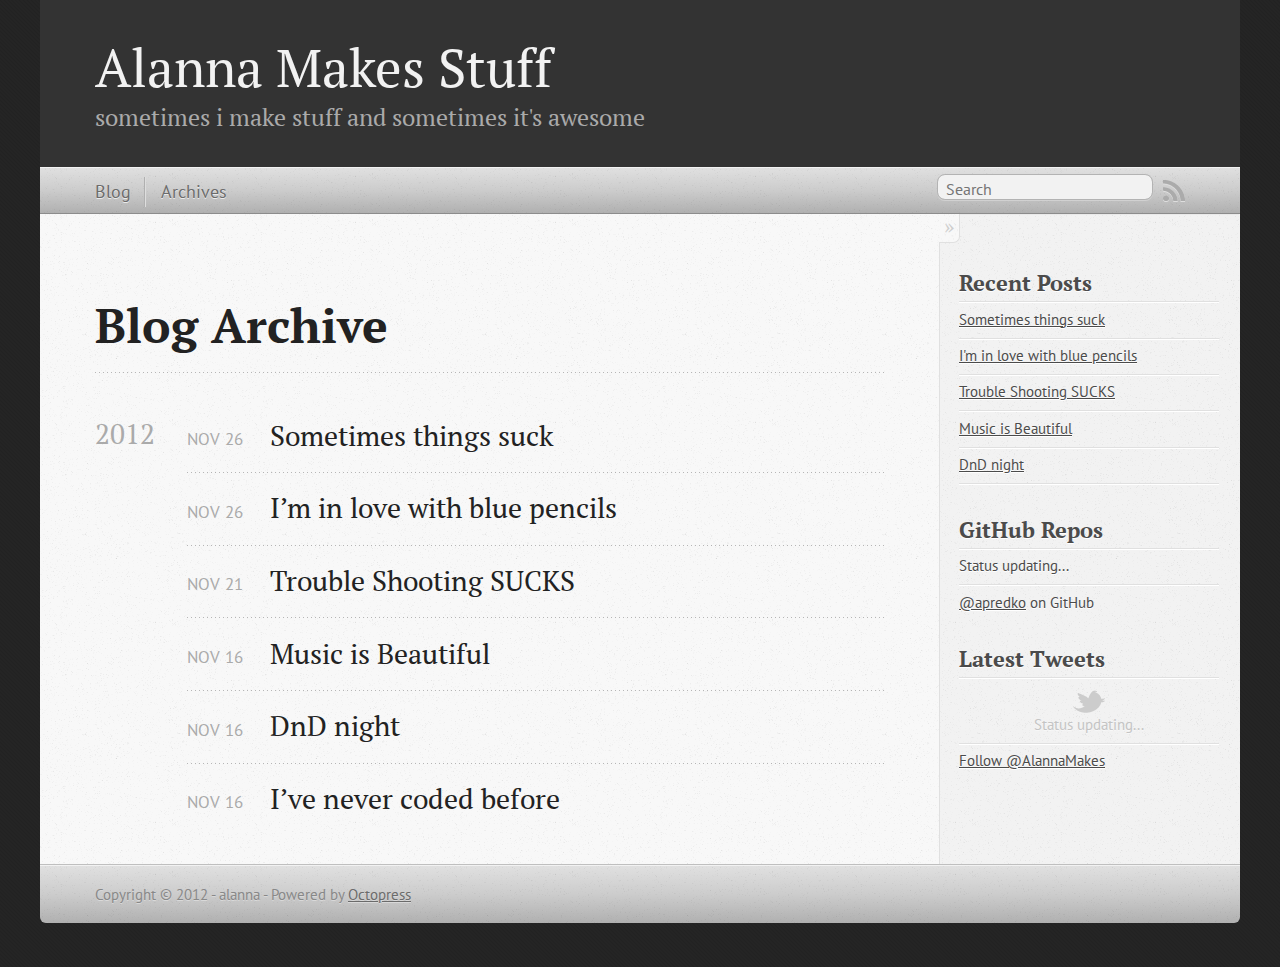
==== commit 23c0985f: "Site updated at 2012-11-27 01:40:45 UTC" ====
--- a/blog/archives/index.html
+++ b/blog/archives/index.html
@@ -9,11 +9,10 @@
   <meta name="author" content="alanna">
 
   
-  <meta name="description" content="Blog Archive 2012 I&#8217;m in love with blue pencils
+  <meta name="description" content="Blog Archive 2012 Sometimes things suck
+Nov 26 2012 I&#8217;m in love with blue pencils
 Nov 26 2012 Trouble Shooting SUCKS
-Nov 21 2012 Music is Beautiful
-Nov 16 2012 DnD night
-Nov 16 &hellip;">
+Nov 21 2012 Music is &hellip;">
   
 
   <!-- http://t.co/dKP3o1e -->
@@ -83,6 +82,16 @@
 
 <article>
   
+<h1><a href="/blog/2012/11/26/sometimes-things-suck/">Sometimes things suck</a></h1>
+<time datetime="2012-11-26T20:37:00-05:00" pubdate><span class='month'>Nov</span> <span class='day'>26</span> <span class='year'>2012</span></time>
+
+
+</article>
+
+
+
+<article>
+  
 <h1><a href="/blog/2012/11/26/im-in-love-with-blue-pencils/">I&#8217;m in love with blue pencils</a></h1>
 <time datetime="2012-11-26T20:31:00-05:00" pubdate><span class='month'>Nov</span> <span class='day'>26</span> <span class='year'>2012</span></time>
 
@@ -143,6 +152,10 @@
   <ul id="recent_posts">
     
       <li class="post">
+        <a href="/blog/2012/11/26/sometimes-things-suck/">Sometimes things suck</a>
+      </li>
+    
+      <li class="post">
         <a href="/blog/2012/11/26/im-in-love-with-blue-pencils/">I'm in love with blue pencils</a>
       </li>
     
@@ -156,10 +169,6 @@
     
       <li class="post">
         <a href="/blog/2012/11/16/dnd-night/">DnD night</a>
-      </li>
-    
-      <li class="post">
-        <a href="/blog/2012/11/16/ive-never-coded-before/">I've never coded before</a>
       </li>
     
   </ul>
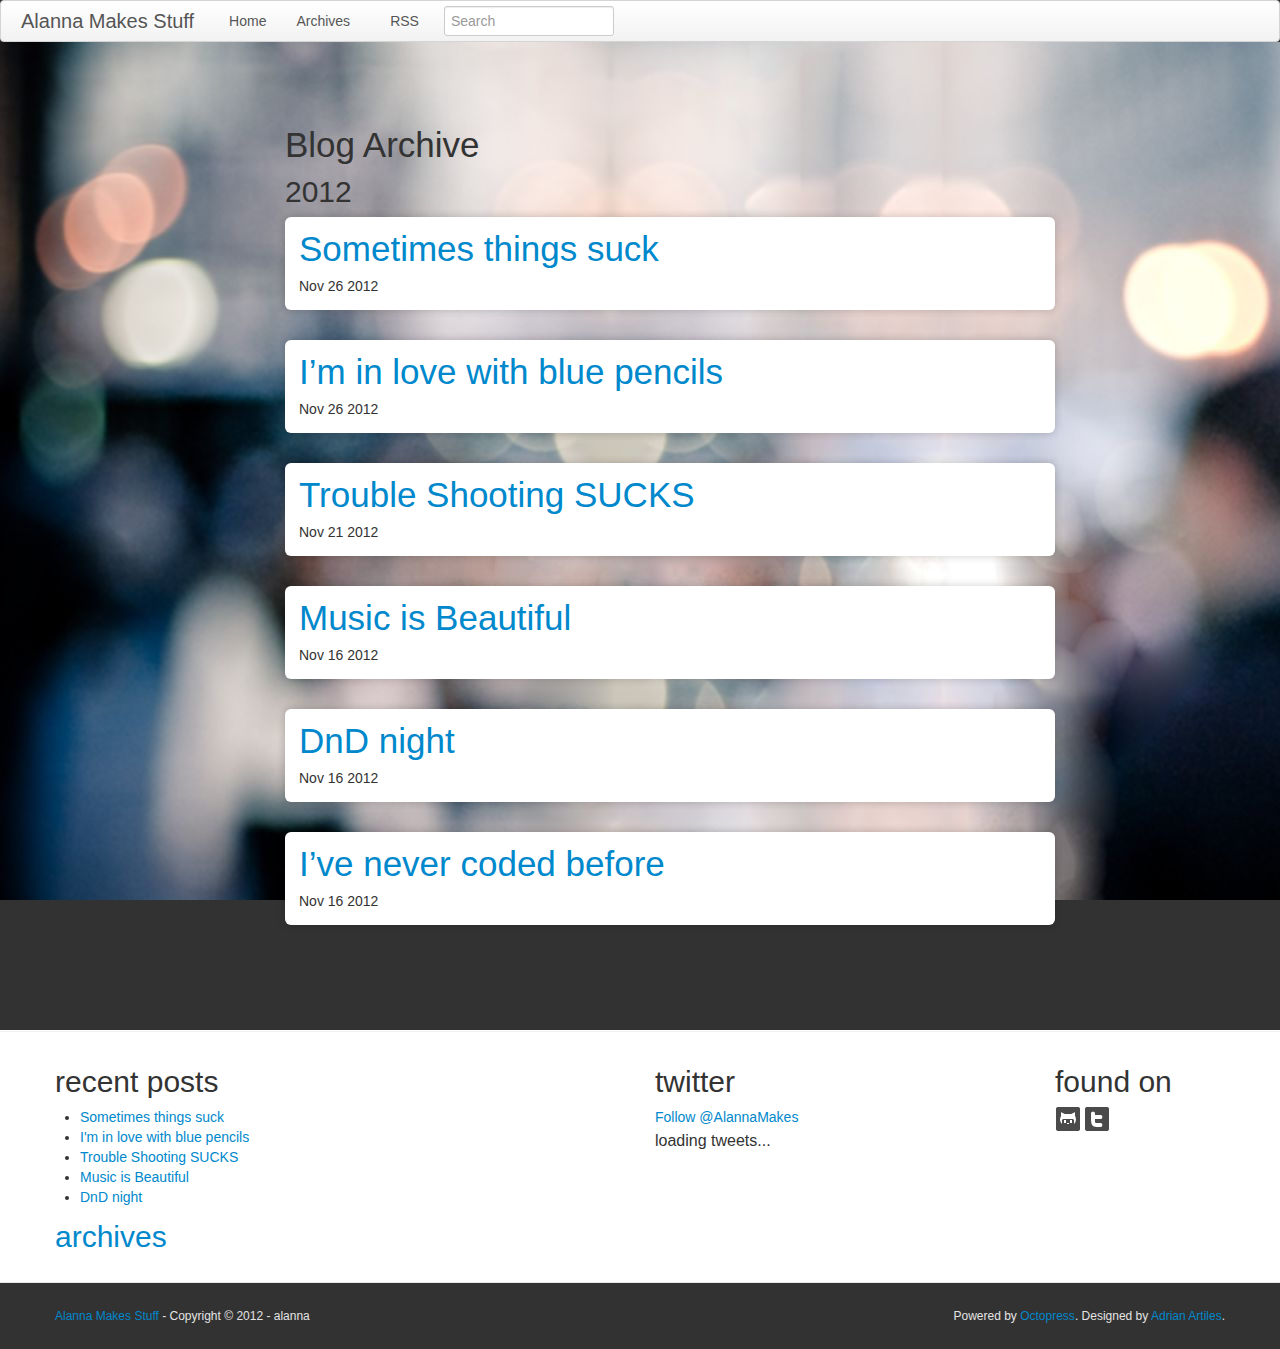
==== commit 4d15abb0: "Site updated at 2012-11-27 01:54:17 UTC" ====
--- a/blog/archives/index.html
+++ b/blog/archives/index.html
@@ -7,14 +7,18 @@
   <meta charset="utf-8">
   <title>Blog Archive - Alanna Makes Stuff</title>
   <meta name="author" content="alanna">
-
-  
-  <meta name="description" content="Blog Archive 2012 Sometimes things suck
+  <link rel="author" href="humans.txt">
+  <meta http-equiv="X-UA-Compatible" content="IE=edge,chrome=1">
+
+  
+    
+  
+  <meta name="description" content="2012 Sometimes things suck
 Nov 26 2012 I&#8217;m in love with blue pencils
 Nov 26 2012 Trouble Shooting SUCKS
-Nov 21 2012 Music is &hellip;">
-  
-
+Nov 21 2012 Music is Beautiful
+Nov 16 &hellip;">
+  
   <!-- http://t.co/dKP3o1e -->
   <meta name="HandheldFriendly" content="True">
   <meta name="MobileOptimized" content="320">
@@ -23,11 +27,21 @@
   
   <link rel="canonical" href="http://apredko.github.com/blog/archives/">
   <link href="/favicon.png" rel="icon">
+  <link href='http://fonts.googleapis.com/css?family=Cantarell' rel='stylesheet' type='text/css'>
   <link href="/stylesheets/screen.css" media="screen, projection" rel="stylesheet" type="text/css">
-  <script src="/javascripts/modernizr-2.0.js"></script>
-  <script src="/javascripts/ender.js"></script>
-  <script src="/javascripts/octopress.js" type="text/javascript"></script>
   <link href="/atom.xml" rel="alternate" title="Alanna Makes Stuff" type="application/atom+xml">
+  <meta name="og:type" content="website" />
+  <meta name="og:site_name" content="Alanna Makes Stuff" />
+  <meta name="og:title" content="Blog Archive" />
+  <meta name="og:description" content="2012 Sometimes things suck
+Nov 26 2012 I&#8217;m in love with blue pencils
+Nov 26 2012 Trouble Shooting SUCKS
+Nov 21 2012 Music is Beautiful
+Nov 16 &hellip;" />
+  <meta name="og:url" content="http://apredko.github.com/blog/archives/index.html"/>
+  <meta name="url" content="http://apredko.github.com/blog/archives/index.html">
+  
+  <meta name="distribution" content="global">
   <!--Fonts from Google"s Web font directory at http://google.com/webfonts -->
 <link href="http://fonts.googleapis.com/css?family=PT+Serif:regular,italic,bold,bolditalic" rel="stylesheet" type="text/css">
 <link href="http://fonts.googleapis.com/css?family=PT+Sans:regular,italic,bold,bolditalic" rel="stylesheet" type="text/css">
@@ -36,51 +50,47 @@
 
 </head>
 
-<body   >
-  <header role="banner"><hgroup>
-  <h1><a href="/">Alanna Makes Stuff</a></h1>
-  
-    <h2>sometimes i make stuff and sometimes it's awesome</h2>
-  
-</hgroup>
-
-</header>
-  <nav role="navigation"><ul class="subscription" data-subscription="rss">
-  <li><a href="/atom.xml" rel="subscribe-rss" title="subscribe via RSS">RSS</a></li>
-  
-</ul>
-  
-<form action="http://google.com/search" method="get">
-  <fieldset role="search">
-    <input type="hidden" name="q" value="site:apredko.github.com" />
-    <input class="search" type="text" name="q" results="0" placeholder="Search"/>
-  </fieldset>
-</form>
-  
-<ul class="main-navigation">
-  <li><a href="/">Blog</a></li>
-  <li><a href="/blog/archives">Archives</a></li>
-</ul>
-
+<nav role="navigation"><div class="navbar">
+  <div class="navbar-inner">
+    <a class="brand" href="/">Alanna Makes Stuff</a>
+    <ul class="nav">
+      <li><a href="/">Home</a></li>
+      <li><a href="/blog/archives">Archives</a></li>
+    </ul>
+    <ul class="nav" data-subscription="rss">
+      <li><a href="/atom.xml" rel="subscribe-rss" title="subscribe via RSS">RSS</a></li>
+      
+    </ul>
+      
+    <form class="navbar-form" action="http://google.com/search" method="get">
+      <fieldset role="search">
+        <input type="hidden" name="q" value="site:apredko.github.com" />
+        <input class="span2" type="text" name="q" results="0" placeholder="Search"/>
+      </fieldset>
+    </form>
+      
+    
+  </div>
+</div>
 </nav>
-  <div id="main">
-    <div id="content">
-      <div>
-<article role="article">
-  
-  <header>
-    <h1 class="entry-title">Blog Archive</h1>
-    
-  </header>
-  
-  <div id="blog-archives">
+<div class="wrapper_single">
+  <div class="container">
+    <div class="span8 offset2">
+      <div role="div">
+        
+        <header>
+          <h1 class="entry-title">Blog Archive</h1>
+          
+        </header>
+        
+        <div id="blog-archives">
 
 
 
   
   <h2>2012</h2>
 
-<article>
+<article class="archive-article-format">
   
 <h1><a href="/blog/2012/11/26/sometimes-things-suck/">Sometimes things suck</a></h1>
 <time datetime="2012-11-26T20:37:00-05:00" pubdate><span class='month'>Nov</span> <span class='day'>26</span> <span class='year'>2012</span></time>
@@ -90,7 +100,7 @@
 
 
 
-<article>
+<article class="archive-article-format">
   
 <h1><a href="/blog/2012/11/26/im-in-love-with-blue-pencils/">I&#8217;m in love with blue pencils</a></h1>
 <time datetime="2012-11-26T20:31:00-05:00" pubdate><span class='month'>Nov</span> <span class='day'>26</span> <span class='year'>2012</span></time>
@@ -100,7 +110,7 @@
 
 
 
-<article>
+<article class="archive-article-format">
   
 <h1><a href="/blog/2012/11/21/trouble-shooting-sucks/">Trouble Shooting SUCKS</a></h1>
 <time datetime="2012-11-21T20:04:00-05:00" pubdate><span class='month'>Nov</span> <span class='day'>21</span> <span class='year'>2012</span></time>
@@ -110,7 +120,7 @@
 
 
 
-<article>
+<article class="archive-article-format">
   
 <h1><a href="/blog/2012/11/16/music-is-beautiful/">Music is Beautiful</a></h1>
 <time datetime="2012-11-16T18:10:00-05:00" pubdate><span class='month'>Nov</span> <span class='day'>16</span> <span class='year'>2012</span></time>
@@ -120,7 +130,7 @@
 
 
 
-<article>
+<article class="archive-article-format">
   
 <h1><a href="/blog/2012/11/16/dnd-night/">DnD night</a></h1>
 <time datetime="2012-11-16T17:04:00-05:00" pubdate><span class='month'>Nov</span> <span class='day'>16</span> <span class='year'>2012</span></time>
@@ -130,7 +140,7 @@
 
 
 
-<article>
+<article class="archive-article-format">
   
 <h1><a href="/blog/2012/11/16/ive-never-coded-before/">I&#8217;ve never coded before</a></h1>
 <time datetime="2012-11-16T00:02:00-05:00" pubdate><span class='month'>Nov</span> <span class='day'>16</span> <span class='year'>2012</span></time>
@@ -140,123 +150,110 @@
 
 </div>
 
-  
-</article>
-
-</div>
-
-<aside class="sidebar">
-  
-    <section>
-  <h1>Recent Posts</h1>
-  <ul id="recent_posts">
-    
-      <li class="post">
-        <a href="/blog/2012/11/26/sometimes-things-suck/">Sometimes things suck</a>
-      </li>
-    
-      <li class="post">
-        <a href="/blog/2012/11/26/im-in-love-with-blue-pencils/">I'm in love with blue pencils</a>
-      </li>
-    
-      <li class="post">
-        <a href="/blog/2012/11/21/trouble-shooting-sucks/">Trouble Shooting SUCKS</a>
-      </li>
-    
-      <li class="post">
-        <a href="/blog/2012/11/16/music-is-beautiful/">Music is Beautiful</a>
-      </li>
-    
-      <li class="post">
-        <a href="/blog/2012/11/16/dnd-night/">DnD night</a>
-      </li>
-    
-  </ul>
-</section>
-
-<section>
-  <h1>GitHub Repos</h1>
-  <ul id="gh_repos">
-    <li class="loading">Status updating...</li>
-  </ul>
-  
-  <a href="https://github.com/apredko">@apredko</a> on GitHub
-  
-  <script type="text/javascript">
-    $.domReady(function(){
-        if (!window.jXHR){
-            var jxhr = document.createElement('script');
-            jxhr.type = 'text/javascript';
-            jxhr.src = '/javascripts/libs/jXHR.js';
-            var s = document.getElementsByTagName('script')[0];
-            s.parentNode.insertBefore(jxhr, s);
-        }
-
-        github.showRepos({
-            user: 'apredko',
-            count: 0,
-            skip_forks: true,
-            target: '#gh_repos'
-        });
-    });
-  </script>
-  <script src="/javascripts/github.js" type="text/javascript"> </script>
-</section>
-
-
-<section>
-  <h1>Latest Tweets</h1>
-  <ul id="tweets">
-    <li class="loading">Status updating...</li>
-  </ul>
-  <script type="text/javascript">
-    $.domReady(function(){
-      getTwitterFeed("AlannaMakes", 4, false);
-    });
-  </script>
-  <script src="/javascripts/twitter.js" type="text/javascript"> </script>
-  
-    <a href="http://twitter.com/AlannaMakes" class="twitter-follow-button" data-show-count="false">Follow @AlannaMakes</a>
-  
-</section>
-
-
-
-
-
-  
-</aside>
-
-
+        
+          <footer>
+            
+          </footer>
+        
+      </div>
+    
     </div>
   </div>
-  <footer role="contentinfo"><p>
-  Copyright &copy; 2012 - alanna -
-  <span class="credit">Powered by <a href="http://octopress.org">Octopress</a></span>
+</div>
+<div id="footer-widgets">
+  <div class="container">
+    <div class="row">
+  <div class="span3">
+    <h2>recent posts</h2>
+    <ul class="recent_posts">
+      
+        <li>
+          <a href="/blog/2012/11/26/sometimes-things-suck/">Sometimes things suck</a>
+        </li>
+      
+        <li>
+          <a href="/blog/2012/11/26/im-in-love-with-blue-pencils/">I'm in love with blue pencils</a>
+        </li>
+      
+        <li>
+          <a href="/blog/2012/11/21/trouble-shooting-sucks/">Trouble Shooting SUCKS</a>
+        </li>
+      
+        <li>
+          <a href="/blog/2012/11/16/music-is-beautiful/">Music is Beautiful</a>
+        </li>
+      
+        <li>
+          <a href="/blog/2012/11/16/dnd-night/">DnD night</a>
+        </li>
+      
+    </ul>
+    <h2><a href="/blog/archives">archives</a></h2>
+  </div>
+  <div class="span3">
+    
+
+  </div>
+  <div class="span4">
+    
+<h2>twitter</h2>
+<a href="https://twitter.com/AlannaMakes" class="twitter-follow-button" data-show-count="true" data-lang="en">Follow @AlannaMakes</a>
+<script>!function(d,s,id){var js,fjs=d.getElementsByTagName(s)[0];if(!d.getElementById(id)){js=d.createElement(s);js.id=id;js.src="//platform.twitter.com/widgets.js";fjs.parentNode.insertBefore(js,fjs);}}(document,"script","twitter-wjs");</script>
+<div class="tweet" data-twitter-user="AlannaMakes">
+</div>
+
+
+  </div>
+  <div class="span2">
+    <h2>found on</h2>
+
+<a href="https://github.com/apredko/" rel="tooltip" title="Github"><img class="social_icon" title="Github" alt="github icon" src="/images/glyphicons_381_github.png"></a>
+
+
+
+
+
+
+
+<a href="http://twitter.com/AlannaMakes" rel="tooltip" title="Twitter"><img class="social_icon" title="Twitter" alt="Twitter icon" src="/images/glyphicons_391_twitter_t.png"></a>
+
+
+
+
+
+
+
+
+  </div>
+</div>
+
+  </div>
+</div>
+<footer class="footer">
+  <div class="container">
+    <p class="pull-left">
+  <a href="/">Alanna Makes Stuff</a>
+  - Copyright &copy; 2012 - alanna
 </p>
-
+<p class="pull-right">
+  <span>Powered by <a href="http://octopress.org/">Octopress</a>.</span>
+  
+    <span>Designed by <a href="http://www.AdrianArtiles.com">Adrian Artiles</a>.</span>
+  
+</p>
+
+  </div>
 </footer>
-  
-
-
-
-
-
-
-
-  <script type="text/javascript">
-    (function(){
-      var twitterWidgets = document.createElement('script');
-      twitterWidgets.type = 'text/javascript';
-      twitterWidgets.async = true;
-      twitterWidgets.src = 'http://platform.twitter.com/widgets.js';
-      document.getElementsByTagName('head')[0].appendChild(twitterWidgets);
-    })();
-  </script>
-
-
-
-
-
-</body>
-</html>
+
+<script src="//ajax.googleapis.com/ajax/libs/jquery/1.7.2/jquery.min.js" type="text/javascript"></script>
+<script>window.jQuery || document.write('<script src="/javascripts/libs/jquery-1.7.2.min.js" type="text/javascript"><\/script>')</script>
+<script src="/javascripts/libs/bootstrap.min.js" type="text/javascript"></script>
+<script src="/javascripts/jquery.tweet.js" type="text/javascript"></script>
+<script src="/javascripts/jquery.instagram.js" type="text/javascript"></script>
+<script src="/javascripts/libs/jquery.masonry.min.js" type="text/javascript"></script>
+<script src="/javascripts/custom.js" type="text/javascript"></script>
+
+
+
+
+
--- a/stylesheets/screen.css
+++ b/stylesheets/screen.css
@@ -1 +1 @@
-html,body,div,span,applet,object,iframe,h1,h2,h3,h4,h5,h6,p,blockquote,pre,a,abbr,acronym,address,big,cite,code,del,dfn,em,img,ins,kbd,q,s,samp,small,strike,strong,sub,sup,tt,var,b,u,i,center,dl,dt,dd,ol,ul,li,fieldset,form,label,legend,table,caption,tbody,tfoot,thead,tr,th,td,article,aside,canvas,details,embed,figure,figcaption,footer,header,hgroup,menu,nav,output,ruby,section,summary,time,mark,audio,video{margin:0;padding:0;border:0;font:inherit;font-size:100%;vertical-align:baseline}html{line-height:1}ol,ul{list-style:none}table{border-collapse:collapse;border-spacing:0}caption,th,td{text-align:left;font-weight:normal;vertical-align:middle}q,blockquote{quotes:none}q:before,q:after,blockquote:before,blockquote:after{content:"";content:none}a img{border:none}article,aside,details,figcaption,figure,footer,header,hgroup,menu,nav,section,summary{display:block}article,aside,details,figcaption,figure,footer,header,hgroup,menu,nav,section,summary{display:block}a{color:#1863a1}a:visited{color:#751590}a:focus{color:#0181eb}a:hover{color:#0181eb}a:active{color:#01579f}aside.sidebar a{color:#1863a1}aside.sidebar a:focus{color:#0181eb}aside.sidebar a:hover{color:#0181eb}aside.sidebar a:active{color:#01579f}a{-webkit-transition:color 0.3s;-moz-transition:color 0.3s;-o-transition:color 0.3s;transition:color 0.3s}html{background:#252525 url('/images/line-tile.png?1353041752') top left}body>div{background:#f2f2f2 url('/images/noise.png?1353041752') top left;border-bottom:1px solid #bfbfbf}body>div>div{background:#f8f8f8 url('/images/noise.png?1353041752') top left;border-right:1px solid #e0e0e0}.heading,body>header h1,h1,h2,h3,h4,h5,h6{font-family:"PT Serif","Georgia","Helvetica Neue",Arial,sans-serif}.sans,body>header h2,article header p.meta,article>footer,#content .blog-index footer,html .gist .gist-file .gist-meta,#blog-archives a.category,#blog-archives time,aside.sidebar section,body>footer{font-family:"PT Sans","Helvetica Neue",Arial,sans-serif}.serif,body,#content .blog-index a[rel=full-article]{font-family:"PT Serif",Georgia,Times,"Times New Roman",serif}.mono,pre,code,tt,p code,li code{font-family:Menlo,Monaco,"Andale Mono","lucida console","Courier New",monospace}body>header h1{font-size:2.2em;font-family:"PT Serif","Georgia","Helvetica Neue",Arial,sans-serif;font-weight:normal;line-height:1.2em;margin-bottom:0.6667em}body>header h2{font-family:"PT Serif","Georgia","Helvetica Neue",Arial,sans-serif}body{line-height:1.5em;color:#222}h1{font-size:2.2em;line-height:1.2em}@media only screen and (min-width: 992px){body{font-size:1.15em}h1{font-size:2.6em;line-height:1.2em}}h1,h2,h3,h4,h5,h6{text-rendering:optimizelegibility;margin-bottom:1em;font-weight:bold}h2,section h1{font-size:1.5em}h3,section h2,section section h1{font-size:1.3em}h4,section h3,section section h2,section section section h1{font-size:1em}h5,section h4,section section h3{font-size:.9em}h6,section h5,section section h4,section section section h3{font-size:.8em}p,blockquote,ul,ol{margin-bottom:1.5em}ul{list-style-type:disc}ul ul{list-style-type:circle;margin-bottom:0px}ul ul ul{list-style-type:square;margin-bottom:0px}ol{list-style-type:decimal}ol ol{list-style-type:lower-alpha;margin-bottom:0px}ol ol ol{list-style-type:lower-roman;margin-bottom:0px}ul,ul ul,ul ol,ol,ol ul,ol ol{margin-left:1.3em}strong{font-weight:bold}em{font-style:italic}sup,sub{font-size:0.8em;position:relative;display:inline-block}sup{top:-0.5em}sub{bottom:-0.5em}q{font-style:italic}q:before{content:"\201C"}q:after{content:"\201D"}em,dfn{font-style:italic}strong,dfn{font-weight:bold}del,s{text-decoration:line-through}abbr,acronym{border-bottom:1px dotted;cursor:help}sub,sup{line-height:0}hr{margin-bottom:0.2em}small{font-size:.8em}big{font-size:1.2em}blockquote{font-style:italic;position:relative;font-size:1.2em;line-height:1.5em;padding-left:1em;border-left:4px solid rgba(170,170,170,0.5)}blockquote cite{font-style:italic}blockquote cite a{color:#aaa !important;word-wrap:break-word}blockquote cite:before{content:'\2014';padding-right:.3em;padding-left:.3em;color:#aaa}@media only screen and (min-width: 992px){blockquote{padding-left:1.5em;border-left-width:4px}}.pullquote-right:before,.pullquote-left:before{padding:0;border:none;content:attr(data-pullquote);float:right;width:45%;margin:.5em 0 1em 1.5em;position:relative;top:7px;font-size:1.4em;line-height:1.45em}.pullquote-left:before{float:left;margin:.5em 1.5em 1em 0}.force-wrap,article a,aside.sidebar a{white-space:-moz-pre-wrap;white-space:-pre-wrap;white-space:-o-pre-wrap;white-space:pre-wrap;word-wrap:break-word}.group,body>header,body>nav,body>footer,body #content>article,body #content>div>article,body #content>div>section,body div.pagination,aside.sidebar,#main,#content,.sidebar{*zoom:1}.group:after,body>header:after,body>nav:after,body>footer:after,body #content>article:after,body #content>div>article:after,body #content>div>section:after,body div.pagination:after,aside.sidebar:after,#main:after,#content:after,.sidebar:after{content:"";display:table;clear:both}body{-webkit-text-size-adjust:none;max-width:1200px;position:relative;margin:0 auto}body>header,body>nav,body>footer,body #content>article,body #content>div>article,body #content>div>section{padding-left:18px;padding-right:18px}@media only screen and (min-width: 480px){body>header,body>nav,body>footer,body #content>article,body #content>div>article,body #content>div>section{padding-left:25px;padding-right:25px}}@media only screen and (min-width: 768px){body>header,body>nav,body>footer,body #content>article,body #content>div>article,body #content>div>section{padding-left:35px;padding-right:35px}}@media only screen and (min-width: 992px){body>header,body>nav,body>footer,body #content>article,body #content>div>article,body #content>div>section{padding-left:55px;padding-right:55px}}body div.pagination{margin-left:18px;margin-right:18px}@media only screen and (min-width: 480px){body div.pagination{margin-left:25px;margin-right:25px}}@media only screen and (min-width: 768px){body div.pagination{margin-left:35px;margin-right:35px}}@media only screen and (min-width: 992px){body div.pagination{margin-left:55px;margin-right:55px}}body>header{font-size:1em;padding-top:1.5em;padding-bottom:1.5em}#content{overflow:hidden}#content>div,#content>article{width:100%}aside.sidebar{float:none;padding:0 18px 1px;background-color:#f7f7f7;border-top:1px solid #e0e0e0}.flex-content,article img,article video,article .flash-video,aside.sidebar img{max-width:100%;height:auto}.basic-alignment.left,article img.left,article video.left,article .left.flash-video,aside.sidebar img.left{float:left;margin-right:1.5em}.basic-alignment.right,article img.right,article video.right,article .right.flash-video,aside.sidebar img.right{float:right;margin-left:1.5em}.basic-alignment.center,article img.center,article video.center,article .center.flash-video,aside.sidebar img.center{display:block;margin:0 auto 1.5em}.basic-alignment.left,article img.left,article video.left,article .left.flash-video,aside.sidebar img.left,.basic-alignment.right,article img.right,article video.right,article .right.flash-video,aside.sidebar img.right{margin-bottom:.8em}.toggle-sidebar,.no-sidebar .toggle-sidebar{display:none}@media only screen and (min-width: 750px){body.sidebar-footer aside.sidebar{float:none;width:auto;clear:left;margin:0;padding:0 35px 1px;background-color:#f7f7f7;border-top:1px solid #eaeaea}body.sidebar-footer aside.sidebar section.odd,body.sidebar-footer aside.sidebar section.even{float:left;width:48%}body.sidebar-footer aside.sidebar section.odd{margin-left:0}body.sidebar-footer aside.sidebar section.even{margin-left:4%}body.sidebar-footer aside.sidebar.thirds section{width:30%;margin-left:5%}body.sidebar-footer aside.sidebar.thirds section.first{margin-left:0;clear:both}}body.sidebar-footer #content{margin-right:0px}body.sidebar-footer .toggle-sidebar{display:none}@media only screen and (min-width: 550px){body>header{font-size:1em}}@media only screen and (min-width: 750px){aside.sidebar{float:none;width:auto;clear:left;margin:0;padding:0 35px 1px;background-color:#f7f7f7;border-top:1px solid #eaeaea}aside.sidebar section.odd,aside.sidebar section.even{float:left;width:48%}aside.sidebar section.odd{margin-left:0}aside.sidebar section.even{margin-left:4%}aside.sidebar.thirds section{width:30%;margin-left:5%}aside.sidebar.thirds section.first{margin-left:0;clear:both}}@media only screen and (min-width: 768px){body{-webkit-text-size-adjust:auto}body>header{font-size:1.2em}#main{padding:0;margin:0 auto}#content{overflow:visible;margin-right:240px;position:relative}.no-sidebar #content{margin-right:0;border-right:0}.collapse-sidebar #content{margin-right:20px}#content>div,#content>article{padding-top:17.5px;padding-bottom:17.5px;float:left}aside.sidebar{width:210px;padding:0 15px 15px;background:none;clear:none;float:left;margin:0 -100% 0 0}aside.sidebar section{width:auto;margin-left:0}aside.sidebar section.odd,aside.sidebar section.even{float:none;width:auto;margin-left:0}.collapse-sidebar aside.sidebar{float:none;width:auto;clear:left;margin:0;padding:0 35px 1px;background-color:#f7f7f7;border-top:1px solid #eaeaea}.collapse-sidebar aside.sidebar section.odd,.collapse-sidebar aside.sidebar section.even{float:left;width:48%}.collapse-sidebar aside.sidebar section.odd{margin-left:0}.collapse-sidebar aside.sidebar section.even{margin-left:4%}.collapse-sidebar aside.sidebar.thirds section{width:30%;margin-left:5%}.collapse-sidebar aside.sidebar.thirds section.first{margin-left:0;clear:both}}@media only screen and (min-width: 992px){body>header{font-size:1.3em}#content{margin-right:300px}#content>div,#content>article{padding-top:27.5px;padding-bottom:27.5px}aside.sidebar{width:260px;padding:1.2em 20px 20px}.collapse-sidebar aside.sidebar{padding-left:55px;padding-right:55px}}@media only screen and (min-width: 768px){ul,ol{margin-left:0}}body>header{background:#333}body>header h1{display:inline-block;margin:0}body>header h1 a,body>header h1 a:visited,body>header h1 a:hover{color:#f2f2f2;text-decoration:none}body>header h2{margin:.2em 0 0;font-size:1em;color:#aaa;font-weight:normal}body>nav{position:relative;background-color:#ccc;background:url('/images/noise.png?1353041752'),-webkit-gradient(linear, 50% 0%, 50% 100%, color-stop(0%, #e0e0e0), color-stop(50%, #cccccc), color-stop(100%, #b0b0b0));background:url('/images/noise.png?1353041752'),-webkit-linear-gradient(#e0e0e0,#cccccc,#b0b0b0);background:url('/images/noise.png?1353041752'),-moz-linear-gradient(#e0e0e0,#cccccc,#b0b0b0);background:url('/images/noise.png?1353041752'),-o-linear-gradient(#e0e0e0,#cccccc,#b0b0b0);background:url('/images/noise.png?1353041752'),linear-gradient(#e0e0e0,#cccccc,#b0b0b0);border-top:1px solid #f2f2f2;border-bottom:1px solid #8c8c8c;padding-top:.35em;padding-bottom:.35em}body>nav form{-webkit-background-clip:padding;-moz-background-clip:padding;background-clip:padding-box;margin:0;padding:0}body>nav form .search{padding:.3em .5em 0;font-size:.85em;font-family:"PT Sans","Helvetica Neue",Arial,sans-serif;line-height:1.1em;width:95%;-webkit-border-radius:0.5em;-moz-border-radius:0.5em;-ms-border-radius:0.5em;-o-border-radius:0.5em;border-radius:0.5em;-webkit-background-clip:padding;-moz-background-clip:padding;background-clip:padding-box;-webkit-box-shadow:#d1d1d1 0 1px;-moz-box-shadow:#d1d1d1 0 1px;box-shadow:#d1d1d1 0 1px;background-color:#f2f2f2;border:1px solid #b3b3b3;color:#888}body>nav form .search:focus{color:#444;border-color:#80b1df;-webkit-box-shadow:#80b1df 0 0 4px,#80b1df 0 0 3px inset;-moz-box-shadow:#80b1df 0 0 4px,#80b1df 0 0 3px inset;box-shadow:#80b1df 0 0 4px,#80b1df 0 0 3px inset;background-color:#fff;outline:none}body>nav fieldset[role=search]{float:right;width:48%}body>nav fieldset.mobile-nav{float:left;width:48%}body>nav fieldset.mobile-nav select{width:100%;font-size:.8em;border:1px solid #888}body>nav ul{display:none}@media only screen and (min-width: 550px){body>nav{font-size:.9em}body>nav ul{margin:0;padding:0;border:0;overflow:hidden;*zoom:1;float:left;display:block;padding-top:.15em}body>nav ul li{list-style-image:none;list-style-type:none;margin-left:0;white-space:nowrap;display:inline;float:left;padding-left:0;padding-right:0}body>nav ul li:first-child,body>nav ul li.first{padding-left:0}body>nav ul li:last-child{padding-right:0}body>nav ul li.last{padding-right:0}body>nav ul.subscription{margin-left:.8em;float:right}body>nav ul.subscription li:last-child a{padding-right:0}body>nav ul li{margin:0}body>nav a{color:#6b6b6b;font-family:"PT Sans","Helvetica Neue",Arial,sans-serif;text-shadow:#ebebeb 0 1px;float:left;text-decoration:none;font-size:1.1em;padding:.1em 0;line-height:1.5em}body>nav a:visited{color:#6b6b6b}body>nav a:hover{color:#2b2b2b}body>nav li+li{border-left:1px solid #b0b0b0;margin-left:.8em}body>nav li+li a{padding-left:.8em;border-left:1px solid #dedede}body>nav form{float:right;text-align:left;padding-left:.8em;width:175px}body>nav form .search{width:93%;font-size:.95em;line-height:1.2em}body>nav ul[data-subscription$=email]+form{width:97px}body>nav ul[data-subscription$=email]+form .search{width:91%}body>nav fieldset.mobile-nav{display:none}body>nav fieldset[role=search]{width:99%}}@media only screen and (min-width: 992px){body>nav form{width:215px}body>nav ul[data-subscription$=email]+form{width:147px}}.no-placeholder body>nav .search{background:#f2f2f2 url('/images/search.png?1353041752') 0.3em 0.25em no-repeat;text-indent:1.3em}@media only screen and (min-width: 550px){.maskImage body>nav ul[data-subscription$=email]+form{width:123px}}@media only screen and (min-width: 992px){.maskImage body>nav ul[data-subscription$=email]+form{width:173px}}.maskImage ul.subscription{position:relative;top:.2em}.maskImage ul.subscription li,.maskImage ul.subscription a{border:0;padding:0}.maskImage a[rel=subscribe-rss]{position:relative;top:0px;text-indent:-999999em;background-color:#dedede;border:0;padding:0}.maskImage a[rel=subscribe-rss],.maskImage a[rel=subscribe-rss]:after{-webkit-mask-image:url('/images/rss.png?1353041752');-moz-mask-image:url('/images/rss.png?1353041752');-ms-mask-image:url('/images/rss.png?1353041752');-o-mask-image:url('/images/rss.png?1353041752');mask-image:url('/images/rss.png?1353041752');-webkit-mask-repeat:no-repeat;-moz-mask-repeat:no-repeat;-ms-mask-repeat:no-repeat;-o-mask-repeat:no-repeat;mask-repeat:no-repeat;width:22px;height:22px}.maskImage a[rel=subscribe-rss]:after{content:"";position:absolute;top:-1px;left:0;background-color:#ababab}.maskImage a[rel=subscribe-rss]:hover:after{background-color:#9e9e9e}.maskImage a[rel=subscribe-email]{position:relative;top:0px;text-indent:-999999em;background-color:#dedede;border:0;padding:0}.maskImage a[rel=subscribe-email],.maskImage a[rel=subscribe-email]:after{-webkit-mask-image:url('/images/email.png?1353041752');-moz-mask-image:url('/images/email.png?1353041752');-ms-mask-image:url('/images/email.png?1353041752');-o-mask-image:url('/images/email.png?1353041752');mask-image:url('/images/email.png?1353041752');-webkit-mask-repeat:no-repeat;-moz-mask-repeat:no-repeat;-ms-mask-repeat:no-repeat;-o-mask-repeat:no-repeat;mask-repeat:no-repeat;width:28px;height:22px}.maskImage a[rel=subscribe-email]:after{content:"";position:absolute;top:-1px;left:0;background-color:#ababab}.maskImage a[rel=subscribe-email]:hover:after{background-color:#9e9e9e}article{padding-top:1em}article header{position:relative;padding-top:2em;padding-bottom:1em;margin-bottom:1em;background:url('[data-uri]') bottom left repeat-x}article header h1{margin:0}article header h1 a{text-decoration:none}article header h1 a:hover{text-decoration:underline}article header p{font-size:.9em;color:#aaa;margin:0}article header p.meta{text-transform:uppercase;position:absolute;top:0}@media only screen and (min-width: 768px){article header{margin-bottom:1.5em;padding-bottom:1em;background:url('[data-uri]') bottom left repeat-x}}article h2{padding-top:0.8em;background:url('[data-uri]') top left repeat-x}.entry-content article h2:first-child,article header+h2{padding-top:0}article h2:first-child,article header+h2{background:none}article .feature{padding-top:.5em;margin-bottom:1em;padding-bottom:1em;background:url('[data-uri]') bottom left repeat-x;font-size:2.0em;font-style:italic;line-height:1.3em}article img,article video,article .flash-video{-webkit-border-radius:0.3em;-moz-border-radius:0.3em;-ms-border-radius:0.3em;-o-border-radius:0.3em;border-radius:0.3em;-webkit-box-shadow:rgba(0,0,0,0.15) 0 1px 4px;-moz-box-shadow:rgba(0,0,0,0.15) 0 1px 4px;box-shadow:rgba(0,0,0,0.15) 0 1px 4px;-webkit-box-sizing:border-box;-moz-box-sizing:border-box;box-sizing:border-box;border:#fff 0.5em solid}article video,article .flash-video{margin:0 auto 1.5em}article video{display:block;width:100%}article .flash-video>div{position:relative;display:block;padding-bottom:56.25%;padding-top:1px;height:0;overflow:hidden}article .flash-video>div iframe,article .flash-video>div object,article .flash-video>div embed{position:absolute;top:0;left:0;width:100%;height:100%}article>footer{padding-bottom:2.5em;margin-top:2em}article>footer p.meta{margin-bottom:.8em;font-size:.85em;clear:both;overflow:hidden}.blog-index article+article{background:url('[data-uri]') top left repeat-x}#content .blog-index{padding-top:0;padding-bottom:0}#content .blog-index article{padding-top:2em}#content .blog-index article header{background:none;padding-bottom:0}#content .blog-index article h1{font-size:2.2em}#content .blog-index article h1 a{color:inherit}#content .blog-index article h1 a:hover{color:#0181eb}#content .blog-index a[rel=full-article]{background:#ebebeb;display:inline-block;padding:.4em .8em;margin-right:.5em;text-decoration:none;color:#666;-webkit-transition:background-color 0.5s;-moz-transition:background-color 0.5s;-o-transition:background-color 0.5s;transition:background-color 0.5s}#content .blog-index a[rel=full-article]:hover{background:#0181eb;text-shadow:none;color:#f8f8f8}#content .blog-index footer{margin-top:1em}.separator,article>footer .byline+time:before,article>footer time+time:before,article>footer .comments:before,article>footer .byline ~ .categories:before{content:"\2022 ";padding:0 .4em 0 .2em;display:inline-block}#content div.pagination{text-align:center;font-size:.95em;position:relative;background:url('[data-uri]') top left repeat-x;padding-top:1.5em;padding-bottom:1.5em}#content div.pagination a{text-decoration:none;color:#aaa}#content div.pagination a.prev{position:absolute;left:0}#content div.pagination a.next{position:absolute;right:0}#content div.pagination a:hover{color:#0181eb}#content div.pagination a[href*=archive]:before,#content div.pagination a[href*=archive]:after{content:'\2014';padding:0 .3em}p.meta+.sharing{padding-top:1em;padding-left:0;background:url('[data-uri]') top left repeat-x}#fb-root{display:none}.highlight,html .gist .gist-file .gist-syntax .gist-highlight{border:1px solid #05232b !important}.highlight table td.code,html .gist .gist-file .gist-syntax .gist-highlight table td.code{width:100%}.highlight .line-numbers,html .gist .gist-file .gist-syntax .gist-highlight .line-numbers{text-align:right;font-size:13px;line-height:1.45em;background:#073642 url('/images/noise.png?1353041752') top left !important;border-right:1px solid #00232c !important;-webkit-box-shadow:#083e4b -1px 0 inset;-moz-box-shadow:#083e4b -1px 0 inset;box-shadow:#083e4b -1px 0 inset;text-shadow:#021014 0 -1px;padding:.8em !important;-webkit-border-radius:0;-moz-border-radius:0;-ms-border-radius:0;-o-border-radius:0;border-radius:0}.highlight .line-numbers span,html .gist .gist-file .gist-syntax .gist-highlight .line-numbers span{color:#586e75 !important}figure.code,.gist-file,pre{-webkit-box-shadow:rgba(0,0,0,0.06) 0 0 10px;-moz-box-shadow:rgba(0,0,0,0.06) 0 0 10px;box-shadow:rgba(0,0,0,0.06) 0 0 10px}figure.code .highlight pre,.gist-file .highlight pre,pre .highlight pre{-webkit-box-shadow:none;-moz-box-shadow:none;box-shadow:none}html .gist .gist-file{margin-bottom:1.8em;position:relative;border:none;padding-top:26px !important}html .gist .gist-file .gist-syntax{border-bottom:0 !important;background:none !important}html .gist .gist-file .gist-syntax .gist-highlight{background:#002b36 !important}html .gist .gist-file .gist-meta{padding:.6em 0.8em;border:1px solid #083e4b !important;color:#586e75;font-size:.7em !important;background:#073642 url('/images/noise.png?1353041752') top left;line-height:1.5em}html .gist .gist-file .gist-meta a{color:#75878b !important;text-decoration:none}html .gist .gist-file .gist-meta a:hover{text-decoration:underline}html .gist .gist-file .gist-meta a:hover{color:#93a1a1 !important}html .gist .gist-file .gist-meta a[href*='#file']{position:absolute;top:0;left:0;right:-10px;color:#474747 !important}html .gist .gist-file .gist-meta a[href*='#file']:hover{color:#1863a1 !important}html .gist .gist-file .gist-meta a[href*=raw]{top:.4em}pre{background:#002b36 url('/images/noise.png?1353041752') top left;-webkit-border-radius:0.4em;-moz-border-radius:0.4em;-ms-border-radius:0.4em;-o-border-radius:0.4em;border-radius:0.4em;border:1px solid #05232b;line-height:1.45em;font-size:13px;margin-bottom:2.1em;padding:.8em 1em;color:#93a1a1;overflow:auto}h3.filename+pre{-moz-border-radius-topleft:0px;-webkit-border-top-left-radius:0px;border-top-left-radius:0px;-moz-border-radius-topright:0px;-webkit-border-top-right-radius:0px;border-top-right-radius:0px}p code,li code{display:inline-block;white-space:no-wrap;background:#fff;font-size:.8em;line-height:1.5em;color:#555;border:1px solid #ddd;-webkit-border-radius:0.4em;-moz-border-radius:0.4em;-ms-border-radius:0.4em;-o-border-radius:0.4em;border-radius:0.4em;padding:0 .3em;margin:-1px 0}p pre code,li pre code{font-size:1em !important;background:none;border:none}.pre-code,html .gist .gist-file .gist-syntax .gist-highlight pre,.highlight code{font-family:Menlo,Monaco,"Andale Mono","lucida console","Courier New",monospace !important;overflow:scroll;overflow-y:hidden;display:block;padding:.8em !important;overflow-x:auto;line-height:1.45em;background:#002b36 url('/images/noise.png?1353041752') top left !important;color:#93a1a1 !important}.pre-code *::-moz-selection,html .gist .gist-file .gist-syntax .gist-highlight pre *::-moz-selection,.highlight code *::-moz-selection{background:#386774;color:inherit;text-shadow:#002b36 0 1px}.pre-code *::-webkit-selection,html .gist .gist-file .gist-syntax .gist-highlight pre *::-webkit-selection,.highlight code *::-webkit-selection{background:#386774;color:inherit;text-shadow:#002b36 0 1px}.pre-code *::selection,html .gist .gist-file .gist-syntax .gist-highlight pre *::selection,.highlight code *::selection{background:#386774;color:inherit;text-shadow:#002b36 0 1px}.pre-code span,html .gist .gist-file .gist-syntax .gist-highlight pre span,.highlight code span{color:#93a1a1 !important}.pre-code span,html .gist .gist-file .gist-syntax .gist-highlight pre span,.highlight code span{font-style:normal !important;font-weight:normal !important}.pre-code .c,html .gist .gist-file .gist-syntax .gist-highlight pre .c,.highlight code .c{color:#586e75 !important;font-style:italic !important}.pre-code .cm,html .gist .gist-file .gist-syntax .gist-highlight pre .cm,.highlight code .cm{color:#586e75 !important;font-style:italic !important}.pre-code .cp,html .gist .gist-file .gist-syntax .gist-highlight pre .cp,.highlight code .cp{color:#586e75 !important;font-style:italic !important}.pre-code .c1,html .gist .gist-file .gist-syntax .gist-highlight pre .c1,.highlight code .c1{color:#586e75 !important;font-style:italic !important}.pre-code .cs,html .gist .gist-file .gist-syntax .gist-highlight pre .cs,.highlight code .cs{color:#586e75 !important;font-weight:bold !important;font-style:italic !important}.pre-code .err,html .gist .gist-file .gist-syntax .gist-highlight pre .err,.highlight code .err{color:#dc322f !important;background:none !important}.pre-code .k,html .gist .gist-file .gist-syntax .gist-highlight pre .k,.highlight code .k{color:#cb4b16 !important}.pre-code .o,html .gist .gist-file .gist-syntax .gist-highlight pre .o,.highlight code .o{color:#93a1a1 !important;font-weight:bold !important}.pre-code .p,html .gist .gist-file .gist-syntax .gist-highlight pre .p,.highlight code .p{color:#93a1a1 !important}.pre-code .ow,html .gist .gist-file .gist-syntax .gist-highlight pre .ow,.highlight code .ow{color:#2aa198 !important;font-weight:bold !important}.pre-code .gd,html .gist .gist-file .gist-syntax .gist-highlight pre .gd,.highlight code .gd{color:#93a1a1 !important;background-color:#372c34 !important;display:inline-block}.pre-code .gd .x,html .gist .gist-file .gist-syntax .gist-highlight pre .gd .x,.highlight code .gd .x{color:#93a1a1 !important;background-color:#4d2d33 !important;display:inline-block}.pre-code .ge,html .gist .gist-file .gist-syntax .gist-highlight pre .ge,.highlight code .ge{color:#93a1a1 !important;font-style:italic !important}.pre-code .gh,html .gist .gist-file .gist-syntax .gist-highlight pre .gh,.highlight code .gh{color:#586e75 !important}.pre-code .gi,html .gist .gist-file .gist-syntax .gist-highlight pre .gi,.highlight code .gi{color:#93a1a1 !important;background-color:#1a412b !important;display:inline-block}.pre-code .gi .x,html .gist .gist-file .gist-syntax .gist-highlight pre .gi .x,.highlight code .gi .x{color:#93a1a1 !important;background-color:#355720 !important;display:inline-block}.pre-code .gs,html .gist .gist-file .gist-syntax .gist-highlight pre .gs,.highlight code .gs{color:#93a1a1 !important;font-weight:bold !important}.pre-code .gu,html .gist .gist-file .gist-syntax .gist-highlight pre .gu,.highlight code .gu{color:#6c71c4 !important}.pre-code .kc,html .gist .gist-file .gist-syntax .gist-highlight pre .kc,.highlight code .kc{color:#859900 !important;font-weight:bold !important}.pre-code .kd,html .gist .gist-file .gist-syntax .gist-highlight pre .kd,.highlight code .kd{color:#268bd2 !important}.pre-code .kp,html .gist .gist-file .gist-syntax .gist-highlight pre .kp,.highlight code .kp{color:#cb4b16 !important;font-weight:bold !important}.pre-code .kr,html .gist .gist-file .gist-syntax .gist-highlight pre .kr,.highlight code .kr{color:#d33682 !important;font-weight:bold !important}.pre-code .kt,html .gist .gist-file .gist-syntax .gist-highlight pre .kt,.highlight code .kt{color:#2aa198 !important}.pre-code .n,html .gist .gist-file .gist-syntax .gist-highlight pre .n,.highlight code .n{color:#268bd2 !important}.pre-code .na,html .gist .gist-file .gist-syntax .gist-highlight pre .na,.highlight code .na{color:#268bd2 !important}.pre-code .nb,html .gist .gist-file .gist-syntax .gist-highlight pre .nb,.highlight code .nb{color:#859900 !important}.pre-code .nc,html .gist .gist-file .gist-syntax .gist-highlight pre .nc,.highlight code .nc{color:#d33682 !important}.pre-code .no,html .gist .gist-file .gist-syntax .gist-highlight pre .no,.highlight code .no{color:#b58900 !important}.pre-code .nl,html .gist .gist-file .gist-syntax .gist-highlight pre .nl,.highlight code .nl{color:#859900 !important}.pre-code .ne,html .gist .gist-file .gist-syntax .gist-highlight pre .ne,.highlight code .ne{color:#268bd2 !important;font-weight:bold !important}.pre-code .nf,html .gist .gist-file .gist-syntax .gist-highlight pre .nf,.highlight code .nf{color:#268bd2 !important;font-weight:bold !important}.pre-code .nn,html .gist .gist-file .gist-syntax .gist-highlight pre .nn,.highlight code .nn{color:#b58900 !important}.pre-code .nt,html .gist .gist-file .gist-syntax .gist-highlight pre .nt,.highlight code .nt{color:#268bd2 !important;font-weight:bold !important}.pre-code .nx,html .gist .gist-file .gist-syntax .gist-highlight pre .nx,.highlight code .nx{color:#b58900 !important}.pre-code .vg,html .gist .gist-file .gist-syntax .gist-highlight pre .vg,.highlight code .vg{color:#268bd2 !important}.pre-code .vi,html .gist .gist-file .gist-syntax .gist-highlight pre .vi,.highlight code .vi{color:#268bd2 !important}.pre-code .nv,html .gist .gist-file .gist-syntax .gist-highlight pre .nv,.highlight code .nv{color:#268bd2 !important}.pre-code .mf,html .gist .gist-file .gist-syntax .gist-highlight pre .mf,.highlight code .mf{color:#2aa198 !important}.pre-code .m,html .gist .gist-file .gist-syntax .gist-highlight pre .m,.highlight code .m{color:#2aa198 !important}.pre-code .mh,html .gist .gist-file .gist-syntax .gist-highlight pre .mh,.highlight code .mh{color:#2aa198 !important}.pre-code .mi,html .gist .gist-file .gist-syntax .gist-highlight pre .mi,.highlight code .mi{color:#2aa198 !important}.pre-code .s,html .gist .gist-file .gist-syntax .gist-highlight pre .s,.highlight code .s{color:#2aa198 !important}.pre-code .sd,html .gist .gist-file .gist-syntax .gist-highlight pre .sd,.highlight code .sd{color:#2aa198 !important}.pre-code .s2,html .gist .gist-file .gist-syntax .gist-highlight pre .s2,.highlight code .s2{color:#2aa198 !important}.pre-code .se,html .gist .gist-file .gist-syntax .gist-highlight pre .se,.highlight code .se{color:#dc322f !important}.pre-code .si,html .gist .gist-file .gist-syntax .gist-highlight pre .si,.highlight code .si{color:#268bd2 !important}.pre-code .sr,html .gist .gist-file .gist-syntax .gist-highlight pre .sr,.highlight code .sr{color:#2aa198 !important}.pre-code .s1,html .gist .gist-file .gist-syntax .gist-highlight pre .s1,.highlight code .s1{color:#2aa198 !important}.pre-code div .gd,html .gist .gist-file .gist-syntax .gist-highlight pre div .gd,.highlight code div .gd,.pre-code div .gd .x,html .gist .gist-file .gist-syntax .gist-highlight pre div .gd .x,.highlight code div .gd .x,.pre-code div .gi,html .gist .gist-file .gist-syntax .gist-highlight pre div .gi,.highlight code div .gi,.pre-code div .gi .x,html .gist .gist-file .gist-syntax .gist-highlight pre div .gi .x,.highlight code div .gi .x{display:inline-block;width:100%}.highlight,.gist-highlight{margin-bottom:1.8em;background:#002b36;overflow-y:hidden;overflow-x:auto}.highlight pre,.gist-highlight pre{background:none;-webkit-border-radius:none;-moz-border-radius:none;-ms-border-radius:none;-o-border-radius:none;border-radius:none;border:none;padding:0;margin-bottom:0}pre::-webkit-scrollbar,.highlight::-webkit-scrollbar,.gist-highlight::-webkit-scrollbar{height:.5em;background:rgba(255,255,255,0.15)}pre::-webkit-scrollbar-thumb:horizontal,.highlight::-webkit-scrollbar-thumb:horizontal,.gist-highlight::-webkit-scrollbar-thumb:horizontal{background:rgba(255,255,255,0.2);-webkit-border-radius:4px;border-radius:4px}.highlight code{background:#000}figure.code{background:none;padding:0;border:0;margin-bottom:1.5em}figure.code pre{margin-bottom:0}figure.code figcaption{position:relative}figure.code .highlight{margin-bottom:0}.code-title,html .gist .gist-file .gist-meta a[href*='#file'],h3.filename,figure.code figcaption{text-align:center;font-size:13px;line-height:2em;text-shadow:#cbcccc 0 1px 0;color:#474747;font-weight:normal;margin-bottom:0;-moz-border-radius-topleft:5px;-webkit-border-top-left-radius:5px;border-top-left-radius:5px;-moz-border-radius-topright:5px;-webkit-border-top-right-radius:5px;border-top-right-radius:5px;font-family:"Helvetica Neue", Arial, "Lucida Grande", "Lucida Sans Unicode", Lucida, sans-serif;background:#aaa url('/images/code_bg.png?1353041752') top repeat-x;border:1px solid #565656;border-top-color:#cbcbcb;border-left-color:#a5a5a5;border-right-color:#a5a5a5;border-bottom:0}.download-source,html .gist .gist-file .gist-meta a[href*=raw],figure.code figcaption a{position:absolute;right:.8em;text-decoration:none;color:#666 !important;z-index:1;font-size:13px;text-shadow:#cbcccc 0 1px 0;padding-left:3em}.download-source:hover,html .gist .gist-file .gist-meta a[href*=raw]:hover,figure.code figcaption a:hover{text-decoration:underline}#archive #content>div,#archive #content>div>article{padding-top:0}#blog-archives{color:#aaa}#blog-archives article{padding:1em 0 1em;position:relative;background:url('[data-uri]') bottom left repeat-x}#blog-archives article:last-child{background:none}#blog-archives article footer{padding:0;margin:0}#blog-archives h1{color:#222;margin-bottom:.3em}#blog-archives h2{display:none}#blog-archives h1{font-size:1.5em}#blog-archives h1 a{text-decoration:none;color:inherit;font-weight:normal;display:inline-block}#blog-archives h1 a:hover{text-decoration:underline}#blog-archives h1 a:hover{color:#0181eb}#blog-archives a.category,#blog-archives time{color:#aaa}#blog-archives .entry-content{display:none}#blog-archives time{font-size:.9em;line-height:1.2em}#blog-archives time .month,#blog-archives time .day{display:inline-block}#blog-archives time .month{text-transform:uppercase}#blog-archives p{margin-bottom:1em}#blog-archives a,#blog-archives .entry-content a{color:inherit}#blog-archives a:hover,#blog-archives .entry-content a:hover{color:#0181eb}#blog-archives a:hover{color:#0181eb}@media only screen and (min-width: 550px){#blog-archives article{margin-left:5em}#blog-archives h2{margin-bottom:.3em;font-weight:normal;display:inline-block;position:relative;top:-1px;float:left}#blog-archives h2:first-child{padding-top:.75em}#blog-archives time{position:absolute;text-align:right;left:0em;top:1.8em}#blog-archives .year{display:none}#blog-archives article{padding-left:4.5em;padding-bottom:.7em}#blog-archives a.category{line-height:1.1em}}#content>.category article{margin-left:0;padding-left:6.8em}#content>.category .year{display:inline}.side-shadow-border,aside.sidebar section h1,aside.sidebar li{-webkit-box-shadow:#fff 0 1px;-moz-box-shadow:#fff 0 1px;box-shadow:#fff 0 1px}aside.sidebar{overflow:hidden;color:#4b4b4b;text-shadow:#fff 0 1px}aside.sidebar section{font-size:.8em;line-height:1.4em;margin-bottom:1.5em}aside.sidebar section h1{margin:1.5em 0 0;padding-bottom:.2em;border-bottom:1px solid #e0e0e0}aside.sidebar section h1+p{padding-top:.4em}aside.sidebar img{-webkit-border-radius:0.3em;-moz-border-radius:0.3em;-ms-border-radius:0.3em;-o-border-radius:0.3em;border-radius:0.3em;-webkit-box-shadow:rgba(0,0,0,0.15) 0 1px 4px;-moz-box-shadow:rgba(0,0,0,0.15) 0 1px 4px;box-shadow:rgba(0,0,0,0.15) 0 1px 4px;-webkit-box-sizing:border-box;-moz-box-sizing:border-box;box-sizing:border-box;border:#fff 0.3em solid}aside.sidebar ul{margin-bottom:0.5em;margin-left:0}aside.sidebar li{list-style:none;padding:.5em 0;margin:0;border-bottom:1px solid #e0e0e0}aside.sidebar li p:last-child{margin-bottom:0}aside.sidebar a{color:inherit;-webkit-transition:color 0.5s;-moz-transition:color 0.5s;-o-transition:color 0.5s;transition:color 0.5s}aside.sidebar:hover a{color:#1863a1}aside.sidebar:hover a:hover{color:#0181eb}.aside-alt-link,#tweets a[href*='twitter.com/search'],#pinboard_linkroll .pin-tag{color:#7e7e7e}.aside-alt-link:hover,#tweets a[href*='twitter.com/search']:hover,#pinboard_linkroll .pin-tag:hover{color:#0181eb}@media only screen and (min-width: 768px){.toggle-sidebar{outline:none;position:absolute;right:-10px;top:0;bottom:0;display:inline-block;text-decoration:none;color:#cecece;width:9px;cursor:pointer}.toggle-sidebar:hover{background:#e9e9e9;background:-webkit-gradient(linear, 0% 50%, 100% 50%, color-stop(0%, rgba(224,224,224,0.5)), color-stop(100%, rgba(224,224,224,0)));background:-webkit-linear-gradient(left, rgba(224,224,224,0.5),rgba(224,224,224,0));background:-moz-linear-gradient(left, rgba(224,224,224,0.5),rgba(224,224,224,0));background:-o-linear-gradient(left, rgba(224,224,224,0.5),rgba(224,224,224,0));background:linear-gradient(left, rgba(224,224,224,0.5),rgba(224,224,224,0))}.toggle-sidebar:after{position:absolute;right:-11px;top:0;width:20px;font-size:1.2em;line-height:1.1em;padding-bottom:.15em;-moz-border-radius-bottomright:0.3em;-webkit-border-bottom-right-radius:0.3em;border-bottom-right-radius:0.3em;text-align:center;background:#f8f8f8 url('/images/noise.png?1353041752') top left;border-bottom:1px solid #e0e0e0;border-right:1px solid #e0e0e0;content:"\00BB";text-indent:-1px}.collapse-sidebar .toggle-sidebar{text-indent:0px;right:-20px;width:19px}.collapse-sidebar .toggle-sidebar:hover{background:#e9e9e9}.collapse-sidebar .toggle-sidebar:after{border-left:1px solid #e0e0e0;text-shadow:#fff 0 1px;content:"\00AB";left:0px;right:0;text-align:center;text-indent:0;border:0;border-right-width:0;background:none}}#tweets .loading{background:url('[data-uri]') no-repeat center 0.5em;color:#c4c4c4;text-shadow:#f8f8f8 0 1px;text-align:center;padding:2.5em 0 .5em}#tweets .loading.error{background:url('[data-uri]') no-repeat center 0.5em}#tweets p{position:relative;padding-right:1em}#tweets a[href*=status]:first-child{color:#a4a4a4;float:right;padding:0 0 .1em 1em;position:relative;right:-1.3em;text-shadow:#fff 0 1px;font-size:.7em;text-decoration:none}#tweets a[href*=status]:first-child span{font-size:1.5em}#tweets a[href*=status]:first-child:hover{color:#0181eb;text-decoration:none}#tweets a[href*='twitter.com/search']{text-decoration:none}#tweets a[href*='twitter.com/search']:hover{text-decoration:underline}.googleplus h1{-moz-box-shadow:none !important;-webkit-box-shadow:none !important;-o-box-shadow:none !important;box-shadow:none !important;border-bottom:0px none !important}.googleplus a{text-decoration:none;white-space:normal !important;line-height:32px}.googleplus a img{float:left;margin-right:0.5em;border:0 none}.googleplus-hidden{position:absolute;top:-1000em;left:-1000em}#pinboard_linkroll .pin-title,#pinboard_linkroll .pin-description{display:block;margin-bottom:.5em}#pinboard_linkroll .pin-tag{text-decoration:none}#pinboard_linkroll .pin-tag:hover{text-decoration:underline}#pinboard_linkroll .pin-tag:after{content:','}#pinboard_linkroll .pin-tag:last-child:after{content:''}.delicious-posts a.delicious-link{margin-bottom:.5em;display:block}.delicious-posts p{font-size:1em}body>footer{font-size:.8em;color:#888;text-shadow:#d9d9d9 0 1px;background-color:#ccc;background:url('/images/noise.png?1353041752'),-webkit-gradient(linear, 50% 0%, 50% 100%, color-stop(0%, #e0e0e0), color-stop(50%, #cccccc), color-stop(100%, #b0b0b0));background:url('/images/noise.png?1353041752'),-webkit-linear-gradient(#e0e0e0,#cccccc,#b0b0b0);background:url('/images/noise.png?1353041752'),-moz-linear-gradient(#e0e0e0,#cccccc,#b0b0b0);background:url('/images/noise.png?1353041752'),-o-linear-gradient(#e0e0e0,#cccccc,#b0b0b0);background:url('/images/noise.png?1353041752'),linear-gradient(#e0e0e0,#cccccc,#b0b0b0);border-top:1px solid #f2f2f2;position:relative;padding-top:1em;padding-bottom:1em;margin-bottom:3em;-moz-border-radius-bottomleft:0.4em;-webkit-border-bottom-left-radius:0.4em;border-bottom-left-radius:0.4em;-moz-border-radius-bottomright:0.4em;-webkit-border-bottom-right-radius:0.4em;border-bottom-right-radius:0.4em;z-index:1}body>footer a{color:#6b6b6b}body>footer a:visited{color:#6b6b6b}body>footer a:hover{color:#484848}body>footer p:last-child{margin-bottom:0}
+html,body,div,span,applet,object,iframe,h1,h2,h3,h4,h5,h6,p,blockquote,pre,a,abbr,acronym,address,big,cite,code,del,dfn,em,img,ins,kbd,q,s,samp,small,strike,strong,sub,sup,tt,var,b,u,i,center,dl,dt,dd,ol,ul,li,fieldset,form,label,legend,table,caption,tbody,tfoot,thead,tr,th,td,article,aside,canvas,details,embed,figure,figcaption,footer,header,hgroup,menu,nav,output,ruby,section,summary,time,mark,audio,video{margin:0;padding:0;border:0;font:inherit;font-size:100%;vertical-align:baseline}html{line-height:1}ol,ul{list-style:none}table{border-collapse:collapse;border-spacing:0}caption,th,td{text-align:left;font-weight:normal;vertical-align:middle}q,blockquote{quotes:none}q:before,q:after,blockquote:before,blockquote:after{content:"";content:none}a img{border:none}article,aside,details,figcaption,figure,footer,header,hgroup,menu,nav,section,summary{display:block}article,aside,details,figcaption,figure,footer,header,hgroup,menu,nav,section,summary{display:block}.highlight,html .gist .gist-file .gist-syntax .gist-highlight{border:1px solid #05232b !important}.highlight table td.code,html .gist .gist-file .gist-syntax .gist-highlight table td.code{width:100%}.highlight .line-numbers,html .gist .gist-file .gist-syntax .gist-highlight .line-numbers{text-align:right;font-size:13px;line-height:1.45em;background:#073642 url('/images/noise.png?1353981107') top left !important;border-right:1px solid #00232c !important;-webkit-box-shadow:#083e4b -1px 0 inset;-moz-box-shadow:#083e4b -1px 0 inset;box-shadow:#083e4b -1px 0 inset;text-shadow:#021014 0 -1px;padding:.8em !important;-webkit-border-radius:0;-moz-border-radius:0;-ms-border-radius:0;-o-border-radius:0;border-radius:0}.highlight .line-numbers span,html .gist .gist-file .gist-syntax .gist-highlight .line-numbers span{color:#586e75 !important}figure.code,.gist-file,pre{-webkit-box-shadow:rgba(0,0,0,0.06) 0 0 10px;-moz-box-shadow:rgba(0,0,0,0.06) 0 0 10px;box-shadow:rgba(0,0,0,0.06) 0 0 10px}figure.code .highlight pre,.gist-file .highlight pre,pre .highlight pre{-webkit-box-shadow:none;-moz-box-shadow:none;box-shadow:none}html .gist .gist-file{margin-bottom:1.8em;position:relative;border:none;padding-top:26px !important}html .gist .gist-file .gist-syntax{border-bottom:0 !important;background:none !important}html .gist .gist-file .gist-syntax .gist-highlight{background:#002b36 !important}html .gist .gist-file .gist-meta{padding:.6em 0.8em;border:1px solid #083e4b !important;color:#586e75;font-size:.7em !important;background:#073642 url('/images/noise.png?1353981107') top left;line-height:1.5em}html .gist .gist-file .gist-meta a{color:#75878b !important;text-decoration:none}html .gist .gist-file .gist-meta a:hover{text-decoration:underline}html .gist .gist-file .gist-meta a:hover{color:#93a1a1 !important}html .gist .gist-file .gist-meta a[href*='#file']{position:absolute;top:0;left:0;right:-10px;color:#474747 !important}html .gist .gist-file .gist-meta a[href*='#file']:hover{color:#1863a1 !important}html .gist .gist-file .gist-meta a[href*=raw]{top:.4em}pre{background:#002b36 url('/images/noise.png?1353981107') top left;-webkit-border-radius:0.4em;-moz-border-radius:0.4em;-ms-border-radius:0.4em;-o-border-radius:0.4em;border-radius:0.4em;border:1px solid #05232b;line-height:1.45em;font-size:13px;margin-bottom:2.1em;padding:.8em 1em;color:#93a1a1;overflow:auto}h3.filename+pre{-moz-border-radius-topleft:0px;-webkit-border-top-left-radius:0px;border-top-left-radius:0px;-moz-border-radius-topright:0px;-webkit-border-top-right-radius:0px;border-top-right-radius:0px}p code,li code{display:inline-block;white-space:no-wrap;background:#fff;font-size:.8em;line-height:1.5em;color:#555;border:1px solid #ddd;-webkit-border-radius:0.4em;-moz-border-radius:0.4em;-ms-border-radius:0.4em;-o-border-radius:0.4em;border-radius:0.4em;padding:0 .3em;margin:-1px 0}p pre code,li pre code{font-size:1em !important;background:none;border:none}.pre-code,html .gist .gist-file .gist-syntax .gist-highlight pre,.highlight code{font-family:Menlo,Monaco,"Andale Mono","lucida console","Courier New",monospace !important;overflow:scroll;overflow-y:hidden;display:block;padding:.8em !important;overflow-x:auto;line-height:1.45em;background:#002b36 url('/images/noise.png?1353981107') top left !important;color:#93a1a1 !important}.pre-code *::-moz-selection,html .gist .gist-file .gist-syntax .gist-highlight pre *::-moz-selection,.highlight code *::-moz-selection{background:#386774;color:inherit;text-shadow:#002b36 0 1px}.pre-code *::-webkit-selection,html .gist .gist-file .gist-syntax .gist-highlight pre *::-webkit-selection,.highlight code *::-webkit-selection{background:#386774;color:inherit;text-shadow:#002b36 0 1px}.pre-code *::selection,html .gist .gist-file .gist-syntax .gist-highlight pre *::selection,.highlight code *::selection{background:#386774;color:inherit;text-shadow:#002b36 0 1px}.pre-code span,html .gist .gist-file .gist-syntax .gist-highlight pre span,.highlight code span{color:#93a1a1 !important}.pre-code span,html .gist .gist-file .gist-syntax .gist-highlight pre span,.highlight code span{font-style:normal !important;font-weight:normal !important}.pre-code .c,html .gist .gist-file .gist-syntax .gist-highlight pre .c,.highlight code .c{color:#586e75 !important;font-style:italic !important}.pre-code .cm,html .gist .gist-file .gist-syntax .gist-highlight pre .cm,.highlight code .cm{color:#586e75 !important;font-style:italic !important}.pre-code .cp,html .gist .gist-file .gist-syntax .gist-highlight pre .cp,.highlight code .cp{color:#586e75 !important;font-style:italic !important}.pre-code .c1,html .gist .gist-file .gist-syntax .gist-highlight pre .c1,.highlight code .c1{color:#586e75 !important;font-style:italic !important}.pre-code .cs,html .gist .gist-file .gist-syntax .gist-highlight pre .cs,.highlight code .cs{color:#586e75 !important;font-weight:bold !important;font-style:italic !important}.pre-code .err,html .gist .gist-file .gist-syntax .gist-highlight pre .err,.highlight code .err{color:#dc322f !important;background:none !important}.pre-code .k,html .gist .gist-file .gist-syntax .gist-highlight pre .k,.highlight code .k{color:#cb4b16 !important}.pre-code .o,html .gist .gist-file .gist-syntax .gist-highlight pre .o,.highlight code .o{color:#93a1a1 !important;font-weight:bold !important}.pre-code .p,html .gist .gist-file .gist-syntax .gist-highlight pre .p,.highlight code .p{color:#93a1a1 !important}.pre-code .ow,html .gist .gist-file .gist-syntax .gist-highlight pre .ow,.highlight code .ow{color:#2aa198 !important;font-weight:bold !important}.pre-code .gd,html .gist .gist-file .gist-syntax .gist-highlight pre .gd,.highlight code .gd{color:#93a1a1 !important;background-color:#372c34 !important;display:inline-block}.pre-code .gd .x,html .gist .gist-file .gist-syntax .gist-highlight pre .gd .x,.highlight code .gd .x{color:#93a1a1 !important;background-color:#4d2d33 !important;display:inline-block}.pre-code .ge,html .gist .gist-file .gist-syntax .gist-highlight pre .ge,.highlight code .ge{color:#93a1a1 !important;font-style:italic !important}.pre-code .gh,html .gist .gist-file .gist-syntax .gist-highlight pre .gh,.highlight code .gh{color:#586e75 !important}.pre-code .gi,html .gist .gist-file .gist-syntax .gist-highlight pre .gi,.highlight code .gi{color:#93a1a1 !important;background-color:#1a412b !important;display:inline-block}.pre-code .gi .x,html .gist .gist-file .gist-syntax .gist-highlight pre .gi .x,.highlight code .gi .x{color:#93a1a1 !important;background-color:#355720 !important;display:inline-block}.pre-code .gs,html .gist .gist-file .gist-syntax .gist-highlight pre .gs,.highlight code .gs{color:#93a1a1 !important;font-weight:bold !important}.pre-code .gu,html .gist .gist-file .gist-syntax .gist-highlight pre .gu,.highlight code .gu{color:#6c71c4 !important}.pre-code .kc,html .gist .gist-file .gist-syntax .gist-highlight pre .kc,.highlight code .kc{color:#859900 !important;font-weight:bold !important}.pre-code .kd,html .gist .gist-file .gist-syntax .gist-highlight pre .kd,.highlight code .kd{color:#268bd2 !important}.pre-code .kp,html .gist .gist-file .gist-syntax .gist-highlight pre .kp,.highlight code .kp{color:#cb4b16 !important;font-weight:bold !important}.pre-code .kr,html .gist .gist-file .gist-syntax .gist-highlight pre .kr,.highlight code .kr{color:#d33682 !important;font-weight:bold !important}.pre-code .kt,html .gist .gist-file .gist-syntax .gist-highlight pre .kt,.highlight code .kt{color:#2aa198 !important}.pre-code .n,html .gist .gist-file .gist-syntax .gist-highlight pre .n,.highlight code .n{color:#268bd2 !important}.pre-code .na,html .gist .gist-file .gist-syntax .gist-highlight pre .na,.highlight code .na{color:#268bd2 !important}.pre-code .nb,html .gist .gist-file .gist-syntax .gist-highlight pre .nb,.highlight code .nb{color:#859900 !important}.pre-code .nc,html .gist .gist-file .gist-syntax .gist-highlight pre .nc,.highlight code .nc{color:#d33682 !important}.pre-code .no,html .gist .gist-file .gist-syntax .gist-highlight pre .no,.highlight code .no{color:#b58900 !important}.pre-code .nl,html .gist .gist-file .gist-syntax .gist-highlight pre .nl,.highlight code .nl{color:#859900 !important}.pre-code .ne,html .gist .gist-file .gist-syntax .gist-highlight pre .ne,.highlight code .ne{color:#268bd2 !important;font-weight:bold !important}.pre-code .nf,html .gist .gist-file .gist-syntax .gist-highlight pre .nf,.highlight code .nf{color:#268bd2 !important;font-weight:bold !important}.pre-code .nn,html .gist .gist-file .gist-syntax .gist-highlight pre .nn,.highlight code .nn{color:#b58900 !important}.pre-code .nt,html .gist .gist-file .gist-syntax .gist-highlight pre .nt,.highlight code .nt{color:#268bd2 !important;font-weight:bold !important}.pre-code .nx,html .gist .gist-file .gist-syntax .gist-highlight pre .nx,.highlight code .nx{color:#b58900 !important}.pre-code .vg,html .gist .gist-file .gist-syntax .gist-highlight pre .vg,.highlight code .vg{color:#268bd2 !important}.pre-code .vi,html .gist .gist-file .gist-syntax .gist-highlight pre .vi,.highlight code .vi{color:#268bd2 !important}.pre-code .nv,html .gist .gist-file .gist-syntax .gist-highlight pre .nv,.highlight code .nv{color:#268bd2 !important}.pre-code .mf,html .gist .gist-file .gist-syntax .gist-highlight pre .mf,.highlight code .mf{color:#2aa198 !important}.pre-code .m,html .gist .gist-file .gist-syntax .gist-highlight pre .m,.highlight code .m{color:#2aa198 !important}.pre-code .mh,html .gist .gist-file .gist-syntax .gist-highlight pre .mh,.highlight code .mh{color:#2aa198 !important}.pre-code .mi,html .gist .gist-file .gist-syntax .gist-highlight pre .mi,.highlight code .mi{color:#2aa198 !important}.pre-code .s,html .gist .gist-file .gist-syntax .gist-highlight pre .s,.highlight code .s{color:#2aa198 !important}.pre-code .sd,html .gist .gist-file .gist-syntax .gist-highlight pre .sd,.highlight code .sd{color:#2aa198 !important}.pre-code .s2,html .gist .gist-file .gist-syntax .gist-highlight pre .s2,.highlight code .s2{color:#2aa198 !important}.pre-code .se,html .gist .gist-file .gist-syntax .gist-highlight pre .se,.highlight code .se{color:#dc322f !important}.pre-code .si,html .gist .gist-file .gist-syntax .gist-highlight pre .si,.highlight code .si{color:#268bd2 !important}.pre-code .sr,html .gist .gist-file .gist-syntax .gist-highlight pre .sr,.highlight code .sr{color:#2aa198 !important}.pre-code .s1,html .gist .gist-file .gist-syntax .gist-highlight pre .s1,.highlight code .s1{color:#2aa198 !important}.pre-code div .gd,html .gist .gist-file .gist-syntax .gist-highlight pre div .gd,.highlight code div .gd,.pre-code div .gd .x,html .gist .gist-file .gist-syntax .gist-highlight pre div .gd .x,.highlight code div .gd .x,.pre-code div .gi,html .gist .gist-file .gist-syntax .gist-highlight pre div .gi,.highlight code div .gi,.pre-code div .gi .x,html .gist .gist-file .gist-syntax .gist-highlight pre div .gi .x,.highlight code div .gi .x{display:inline-block;width:100%}.highlight,.gist-highlight{margin-bottom:1.8em;background:#002b36;overflow-y:hidden;overflow-x:auto}.highlight pre,.gist-highlight pre{background:none;-webkit-border-radius:none;-moz-border-radius:none;-ms-border-radius:none;-o-border-radius:none;border-radius:none;border:none;padding:0;margin-bottom:0}pre::-webkit-scrollbar,.highlight::-webkit-scrollbar,.gist-highlight::-webkit-scrollbar{height:.5em;background:rgba(255,255,255,0.15)}pre::-webkit-scrollbar-thumb:horizontal,.highlight::-webkit-scrollbar-thumb:horizontal,.gist-highlight::-webkit-scrollbar-thumb:horizontal{background:rgba(255,255,255,0.2);-webkit-border-radius:4px;border-radius:4px}.highlight code{background:#000}figure.code{background:none;padding:0;border:0;margin-bottom:1.5em}figure.code pre{margin-bottom:0}figure.code figcaption{position:relative}figure.code .highlight{margin-bottom:0}.code-title,html .gist .gist-file .gist-meta a[href*='#file'],h3.filename,figure.code figcaption{text-align:center;font-size:13px;line-height:2em;text-shadow:#cbcccc 0 1px 0;color:#474747;font-weight:normal;margin-bottom:0;-moz-border-radius-topleft:5px;-webkit-border-top-left-radius:5px;border-top-left-radius:5px;-moz-border-radius-topright:5px;-webkit-border-top-right-radius:5px;border-top-right-radius:5px;font-family:"Helvetica Neue", Arial, "Lucida Grande", "Lucida Sans Unicode", Lucida, sans-serif;background:#aaa url('/images/code_bg.png?1353981107') top repeat-x;border:1px solid #565656;border-top-color:#cbcbcb;border-left-color:#a5a5a5;border-right-color:#a5a5a5;border-bottom:0}.download-source,html .gist .gist-file .gist-meta a[href*=raw],figure.code figcaption a{position:absolute;right:.8em;text-decoration:none;color:#666 !important;z-index:1;font-size:13px;text-shadow:#cbcccc 0 1px 0;padding-left:3em}.download-source:hover,html .gist .gist-file .gist-meta a[href*=raw]:hover,figure.code figcaption a:hover{text-decoration:underline}article,aside,details,figcaption,figure,footer,header,hgroup,nav,section{display:block}audio,canvas,video{display:inline-block;*display:inline;*zoom:1}audio:not([controls]){display:none}html{font-size:100%;-webkit-text-size-adjust:100%;-ms-text-size-adjust:100%}a:focus{outline:thin dotted #333;outline:5px auto -webkit-focus-ring-color;outline-offset:-2px}a:hover,a:active{outline:0}sub,sup{position:relative;font-size:75%;line-height:0;vertical-align:baseline}sup{top:-0.5em}sub{bottom:-0.25em}img{height:auto;max-width:100%;vertical-align:middle;border:0;-ms-interpolation-mode:bicubic}#map_canvas img{max-width:none}button,input,select,textarea{margin:0;font-size:100%;vertical-align:middle}button,input{*overflow:visible;line-height:normal}button::-moz-focus-inner,input::-moz-focus-inner{padding:0;border:0}button,input[type="button"],input[type="reset"],input[type="submit"]{cursor:pointer;-webkit-appearance:button}input[type="search"]{-webkit-box-sizing:content-box;-moz-box-sizing:content-box;box-sizing:content-box;-webkit-appearance:textfield}input[type="search"]::-webkit-search-decoration,input[type="search"]::-webkit-search-cancel-button{-webkit-appearance:none}textarea{overflow:auto;vertical-align:top}.clearfix{*zoom:1}.clearfix:before,.clearfix:after{display:table;line-height:0;content:""}.clearfix:after{clear:both}.hide-text{font:0/0 a;color:transparent;text-shadow:none;background-color:transparent;border:0}.input-block-level{display:block;width:100%;min-height:30px;-webkit-box-sizing:border-box;-moz-box-sizing:border-box;box-sizing:border-box}body{margin:0;font-family:"Helvetica Neue", Helvetica, Arial, sans-serif;font-size:14px;line-height:20px;color:#333333;background-color:#ffffff}a{color:#0088cc;text-decoration:none}a:hover{color:#005580;text-decoration:underline}.img-rounded{-webkit-border-radius:6px;-moz-border-radius:6px;border-radius:6px}.img-polaroid{padding:4px;background-color:#fff;border:1px solid #ccc;border:1px solid rgba(0,0,0,0.2);-webkit-box-shadow:0 1px 3px rgba(0,0,0,0.1);-moz-box-shadow:0 1px 3px rgba(0,0,0,0.1);box-shadow:0 1px 3px rgba(0,0,0,0.1)}.img-circle{-webkit-border-radius:500px;-moz-border-radius:500px;border-radius:500px}.row{margin-left:-20px;*zoom:1}.row:before,.row:after{display:table;line-height:0;content:""}.row:after{clear:both}[class*="span"]{float:left;margin-left:20px}.container,.navbar-static-top .container,.navbar-fixed-top .container,.navbar-fixed-bottom .container{width:940px}.span12{width:940px}.span11{width:860px}.span10{width:780px}.span9{width:700px}.span8{width:620px}.span7{width:540px}.span6{width:460px}.span5{width:380px}.span4{width:300px}.span3{width:220px}.span2{width:140px}.span1{width:60px}.offset12{margin-left:980px}.offset11{margin-left:900px}.offset10{margin-left:820px}.offset9{margin-left:740px}.offset8{margin-left:660px}.offset7{margin-left:580px}.offset6{margin-left:500px}.offset5{margin-left:420px}.offset4{margin-left:340px}.offset3{margin-left:260px}.offset2{margin-left:180px}.offset1{margin-left:100px}.row-fluid{width:100%;*zoom:1}.row-fluid:before,.row-fluid:after{display:table;line-height:0;content:""}.row-fluid:after{clear:both}.row-fluid [class*="span"]{display:block;float:left;width:100%;min-height:30px;margin-left:2.127659574468085%;*margin-left:2.074468085106383%;-webkit-box-sizing:border-box;-moz-box-sizing:border-box;box-sizing:border-box}.row-fluid [class*="span"]:first-child{margin-left:0}.row-fluid .span12{width:100%;*width:99.94680851063829%}.row-fluid .span11{width:91.48936170212765%;*width:91.43617021276594%}.row-fluid .span10{width:82.97872340425532%;*width:82.92553191489361%}.row-fluid .span9{width:74.46808510638297%;*width:74.41489361702126%}.row-fluid .span8{width:65.95744680851064%;*width:65.90425531914893%}.row-fluid .span7{width:57.44680851063829%;*width:57.39361702127659%}.row-fluid .span6{width:48.93617021276595%;*width:48.88297872340425%}.row-fluid .span5{width:40.42553191489362%;*width:40.37234042553192%}.row-fluid .span4{width:31.914893617021278%;*width:31.861702127659576%}.row-fluid .span3{width:23.404255319148934%;*width:23.351063829787233%}.row-fluid .span2{width:14.893617021276595%;*width:14.840425531914894%}.row-fluid .span1{width:6.382978723404255%;*width:6.329787234042553%}.row-fluid .offset12{margin-left:104.25531914893617%;*margin-left:104.14893617021275%}.row-fluid .offset12:first-child{margin-left:102.12765957446808%;*margin-left:102.02127659574467%}.row-fluid .offset11{margin-left:95.74468085106382%;*margin-left:95.6382978723404%}.row-fluid .offset11:first-child{margin-left:93.61702127659574%;*margin-left:93.51063829787232%}.row-fluid .offset10{margin-left:87.23404255319149%;*margin-left:87.12765957446807%}.row-fluid .offset10:first-child{margin-left:85.1063829787234%;*margin-left:84.99999999999999%}.row-fluid .offset9{margin-left:78.72340425531914%;*margin-left:78.61702127659572%}.row-fluid .offset9:first-child{margin-left:76.59574468085106%;*margin-left:76.48936170212764%}.row-fluid .offset8{margin-left:70.2127659574468%;*margin-left:70.10638297872339%}.row-fluid .offset8:first-child{margin-left:68.08510638297872%;*margin-left:67.9787234042553%}.row-fluid .offset7{margin-left:61.70212765957446%;*margin-left:61.59574468085106%}.row-fluid .offset7:first-child{margin-left:59.574468085106375%;*margin-left:59.46808510638297%}.row-fluid .offset6{margin-left:53.191489361702125%;*margin-left:53.085106382978715%}.row-fluid .offset6:first-child{margin-left:51.063829787234035%;*margin-left:50.95744680851063%}.row-fluid .offset5{margin-left:44.68085106382979%;*margin-left:44.57446808510638%}.row-fluid .offset5:first-child{margin-left:42.5531914893617%;*margin-left:42.4468085106383%}.row-fluid .offset4{margin-left:36.170212765957444%;*margin-left:36.06382978723405%}.row-fluid .offset4:first-child{margin-left:34.04255319148936%;*margin-left:33.93617021276596%}.row-fluid .offset3{margin-left:27.659574468085104%;*margin-left:27.5531914893617%}.row-fluid .offset3:first-child{margin-left:25.53191489361702%;*margin-left:25.425531914893618%}.row-fluid .offset2{margin-left:19.148936170212764%;*margin-left:19.04255319148936%}.row-fluid .offset2:first-child{margin-left:17.02127659574468%;*margin-left:16.914893617021278%}.row-fluid .offset1{margin-left:10.638297872340425%;*margin-left:10.53191489361702%}.row-fluid .offset1:first-child{margin-left:8.51063829787234%;*margin-left:8.404255319148938%}[class*="span"].hide,.row-fluid [class*="span"].hide{display:none}[class*="span"].pull-right,.row-fluid [class*="span"].pull-right{float:right}.container{margin-right:auto;margin-left:auto;*zoom:1}.container:before,.container:after{display:table;line-height:0;content:""}.container:after{clear:both}.container-fluid{padding-right:20px;padding-left:20px;*zoom:1}.container-fluid:before,.container-fluid:after{display:table;line-height:0;content:""}.container-fluid:after{clear:both}p{margin:0 0 10px}.lead{margin-bottom:20px;font-size:20px;font-weight:200;line-height:30px}small{font-size:85%}strong{font-weight:bold}em{font-style:italic}cite{font-style:normal}.muted{color:#999999}h1,h2,h3,h4,h5,h6{margin:10px 0;font-family:inherit;font-weight:bold;line-height:1;color:inherit;text-rendering:optimizelegibility}h1 small,h2 small,h3 small,h4 small,h5 small,h6 small{font-weight:normal;line-height:1;color:#999999}h1{font-size:36px;line-height:40px}h2{font-size:30px;line-height:40px}h3{font-size:24px;line-height:40px}h4{font-size:18px;line-height:20px}h5{font-size:14px;line-height:20px}h6{font-size:12px;line-height:20px}h1 small{font-size:24px}h2 small{font-size:18px}h3 small{font-size:14px}h4 small{font-size:14px}.page-header{padding-bottom:9px;margin:20px 0 30px;border-bottom:1px solid #eeeeee}ul,ol{padding:0;margin:0 0 10px 25px}ul ul,ul ol,ol ol,ol ul{margin-bottom:0}li{line-height:20px}ul.unstyled,ol.unstyled{margin-left:0;list-style:none}dl{margin-bottom:20px}dt,dd{line-height:20px}dt{font-weight:bold}dd{margin-left:10px}.dl-horizontal dt{float:left;width:120px;overflow:hidden;clear:left;text-align:right;text-overflow:ellipsis;white-space:nowrap}.dl-horizontal dd{margin-left:130px}hr{margin:20px 0;border:0;border-top:1px solid #eeeeee;border-bottom:1px solid #ffffff}abbr[title]{cursor:help;border-bottom:1px dotted #999999}abbr.initialism{font-size:90%;text-transform:uppercase}blockquote{padding:0 0 0 15px;margin:0 0 20px;border-left:5px solid #eeeeee}blockquote p{margin-bottom:0;font-size:16px;font-weight:300;line-height:25px}blockquote small{display:block;line-height:20px;color:#999999}blockquote small:before{content:'\2014 \00A0'}blockquote.pull-right{float:right;padding-right:15px;padding-left:0;border-right:5px solid #eeeeee;border-left:0}blockquote.pull-right p,blockquote.pull-right small{text-align:right}blockquote.pull-right small:before{content:''}blockquote.pull-right small:after{content:'\00A0 \2014'}q:before,q:after,blockquote:before,blockquote:after{content:""}address{display:block;margin-bottom:20px;font-style:normal;line-height:20px}pre.prettyprint{margin-bottom:20px}pre code{padding:0;color:inherit;background-color:transparent;border:0}.pre-scrollable{max-height:340px;overflow-y:scroll}form{margin:0 0 20px}fieldset{padding:0;margin:0;border:0}legend{display:block;width:100%;padding:0;margin-bottom:20px;font-size:21px;line-height:40px;color:#333333;border:0;border-bottom:1px solid #e5e5e5}legend small{font-size:15px;color:#999999}label,input,button,select,textarea{font-size:14px;font-weight:normal;line-height:20px}input,button,select,textarea{font-family:"Helvetica Neue", Helvetica, Arial, sans-serif}label{display:block;margin-bottom:5px}select,textarea,input[type="text"],input[type="password"],input[type="datetime"],input[type="datetime-local"],input[type="date"],input[type="month"],input[type="time"],input[type="week"],input[type="number"],input[type="email"],input[type="url"],input[type="search"],input[type="tel"],input[type="color"],.uneditable-input{display:inline-block;height:20px;padding:4px 6px;margin-bottom:9px;font-size:14px;line-height:20px;color:#555555;-webkit-border-radius:3px;-moz-border-radius:3px;border-radius:3px}input,textarea{width:210px}textarea{height:auto}textarea,input[type="text"],input[type="password"],input[type="datetime"],input[type="datetime-local"],input[type="date"],input[type="month"],input[type="time"],input[type="week"],input[type="number"],input[type="email"],input[type="url"],input[type="search"],input[type="tel"],input[type="color"],.uneditable-input{background-color:#ffffff;border:1px solid #cccccc;-webkit-box-shadow:inset 0 1px 1px rgba(0,0,0,0.075);-moz-box-shadow:inset 0 1px 1px rgba(0,0,0,0.075);box-shadow:inset 0 1px 1px rgba(0,0,0,0.075);-webkit-transition:border linear 0.2s, box-shadow linear 0.2s;-moz-transition:border linear 0.2s, box-shadow linear 0.2s;-o-transition:border linear 0.2s, box-shadow linear 0.2s;transition:border linear 0.2s, box-shadow linear 0.2s}textarea:focus,input[type="text"]:focus,input[type="password"]:focus,input[type="datetime"]:focus,input[type="datetime-local"]:focus,input[type="date"]:focus,input[type="month"]:focus,input[type="time"]:focus,input[type="week"]:focus,input[type="number"]:focus,input[type="email"]:focus,input[type="url"]:focus,input[type="search"]:focus,input[type="tel"]:focus,input[type="color"]:focus,.uneditable-input:focus{border-color:rgba(82,168,236,0.8);outline:0;outline:thin dotted \9;-webkit-box-shadow:inset 0 1px 1px rgba(0,0,0,0.075),0 0 8px rgba(82,168,236,0.6);-moz-box-shadow:inset 0 1px 1px rgba(0,0,0,0.075),0 0 8px rgba(82,168,236,0.6);box-shadow:inset 0 1px 1px rgba(0,0,0,0.075),0 0 8px rgba(82,168,236,0.6)}input[type="radio"],input[type="checkbox"]{margin:4px 0 0;margin-top:1px \9;*margin-top:0;line-height:normal;cursor:pointer}input[type="file"],input[type="image"],input[type="submit"],input[type="reset"],input[type="button"],input[type="radio"],input[type="checkbox"]{width:auto}select,input[type="file"]{height:30px;*margin-top:4px;line-height:30px}select{width:220px;background-color:#ffffff;border:1px solid #bbb}select[multiple],select[size]{height:auto}select:focus,input[type="file"]:focus,input[type="radio"]:focus,input[type="checkbox"]:focus{outline:thin dotted #333;outline:5px auto -webkit-focus-ring-color;outline-offset:-2px}.uneditable-input,.uneditable-textarea{color:#999999;cursor:not-allowed;background-color:#fcfcfc;border-color:#cccccc;-webkit-box-shadow:inset 0 1px 2px rgba(0,0,0,0.025);-moz-box-shadow:inset 0 1px 2px rgba(0,0,0,0.025);box-shadow:inset 0 1px 2px rgba(0,0,0,0.025)}.uneditable-input{overflow:hidden;white-space:nowrap}.uneditable-textarea{width:auto;height:auto}input:-moz-placeholder,textarea:-moz-placeholder{color:#999999}input:-ms-input-placeholder,textarea:-ms-input-placeholder{color:#999999}input::-webkit-input-placeholder,textarea::-webkit-input-placeholder{color:#999999}.radio,.checkbox{min-height:18px;padding-left:18px}.radio input[type="radio"],.checkbox input[type="checkbox"]{float:left;margin-left:-18px}.controls>.radio:first-child,.controls>.checkbox:first-child{padding-top:5px}.radio.inline,.checkbox.inline{display:inline-block;padding-top:5px;margin-bottom:0;vertical-align:middle}.radio.inline+.radio.inline,.checkbox.inline+.checkbox.inline{margin-left:10px}.input-mini{width:60px}.input-small{width:90px}.input-medium{width:150px}.input-large{width:210px}.input-xlarge{width:270px}.input-xxlarge{width:530px}input[class*="span"],select[class*="span"],textarea[class*="span"],.uneditable-input[class*="span"],.row-fluid input[class*="span"],.row-fluid select[class*="span"],.row-fluid textarea[class*="span"],.row-fluid .uneditable-input[class*="span"]{float:none;margin-left:0}.input-append input[class*="span"],.input-append .uneditable-input[class*="span"],.input-prepend input[class*="span"],.input-prepend .uneditable-input[class*="span"],.row-fluid input[class*="span"],.row-fluid select[class*="span"],.row-fluid textarea[class*="span"],.row-fluid .uneditable-input[class*="span"],.row-fluid .input-prepend [class*="span"],.row-fluid .input-append [class*="span"]{display:inline-block}input,textarea,.uneditable-input{margin-left:0}.controls-row [class*="span"]+[class*="span"]{margin-left:20px}input.span12,textarea.span12,.uneditable-input.span12{width:926px}input.span11,textarea.span11,.uneditable-input.span11{width:846px}input.span10,textarea.span10,.uneditable-input.span10{width:766px}input.span9,textarea.span9,.uneditable-input.span9{width:686px}input.span8,textarea.span8,.uneditable-input.span8{width:606px}input.span7,textarea.span7,.uneditable-input.span7{width:526px}input.span6,textarea.span6,.uneditable-input.span6{width:446px}input.span5,textarea.span5,.uneditable-input.span5{width:366px}input.span4,textarea.span4,.uneditable-input.span4{width:286px}input.span3,textarea.span3,.uneditable-input.span3{width:206px}input.span2,textarea.span2,.uneditable-input.span2{width:126px}input.span1,textarea.span1,.uneditable-input.span1{width:46px}.controls-row{*zoom:1}.controls-row:before,.controls-row:after{display:table;line-height:0;content:""}.controls-row:after{clear:both}.controls-row [class*="span"]{float:left}input[disabled],select[disabled],textarea[disabled],input[readonly],select[readonly],textarea[readonly]{cursor:not-allowed;background-color:#eeeeee}input[type="radio"][disabled],input[type="checkbox"][disabled],input[type="radio"][readonly],input[type="checkbox"][readonly]{background-color:transparent}.control-group.warning>label,.control-group.warning .help-block,.control-group.warning .help-inline{color:#c09853}.control-group.warning .checkbox,.control-group.warning .radio,.control-group.warning input,.control-group.warning select,.control-group.warning textarea{color:#c09853;border-color:#c09853;-webkit-box-shadow:inset 0 1px 1px rgba(0,0,0,0.075);-moz-box-shadow:inset 0 1px 1px rgba(0,0,0,0.075);box-shadow:inset 0 1px 1px rgba(0,0,0,0.075)}.control-group.warning .checkbox:focus,.control-group.warning .radio:focus,.control-group.warning input:focus,.control-group.warning select:focus,.control-group.warning textarea:focus{border-color:#a47e3c;-webkit-box-shadow:inset 0 1px 1px rgba(0,0,0,0.075),0 0 6px #dbc59e;-moz-box-shadow:inset 0 1px 1px rgba(0,0,0,0.075),0 0 6px #dbc59e;box-shadow:inset 0 1px 1px rgba(0,0,0,0.075),0 0 6px #dbc59e}.control-group.warning .input-prepend .add-on,.control-group.warning .input-append .add-on{color:#c09853;background-color:#fcf8e3;border-color:#c09853}.control-group.error>label,.control-group.error .help-block,.control-group.error .help-inline{color:#b94a48}.control-group.error .checkbox,.control-group.error .radio,.control-group.error input,.control-group.error select,.control-group.error textarea{color:#b94a48;border-color:#b94a48;-webkit-box-shadow:inset 0 1px 1px rgba(0,0,0,0.075);-moz-box-shadow:inset 0 1px 1px rgba(0,0,0,0.075);box-shadow:inset 0 1px 1px rgba(0,0,0,0.075)}.control-group.error .checkbox:focus,.control-group.error .radio:focus,.control-group.error input:focus,.control-group.error select:focus,.control-group.error textarea:focus{border-color:#953b39;-webkit-box-shadow:inset 0 1px 1px rgba(0,0,0,0.075),0 0 6px #d59392;-moz-box-shadow:inset 0 1px 1px rgba(0,0,0,0.075),0 0 6px #d59392;box-shadow:inset 0 1px 1px rgba(0,0,0,0.075),0 0 6px #d59392}.control-group.error .input-prepend .add-on,.control-group.error .input-append .add-on{color:#b94a48;background-color:#f2dede;border-color:#b94a48}.control-group.success>label,.control-group.success .help-block,.control-group.success .help-inline{color:#468847}.control-group.success .checkbox,.control-group.success .radio,.control-group.success input,.control-group.success select,.control-group.success textarea{color:#468847;border-color:#468847;-webkit-box-shadow:inset 0 1px 1px rgba(0,0,0,0.075);-moz-box-shadow:inset 0 1px 1px rgba(0,0,0,0.075);box-shadow:inset 0 1px 1px rgba(0,0,0,0.075)}.control-group.success .checkbox:focus,.control-group.success .radio:focus,.control-group.success input:focus,.control-group.success select:focus,.control-group.success textarea:focus{border-color:#356635;-webkit-box-shadow:inset 0 1px 1px rgba(0,0,0,0.075),0 0 6px #7aba7b;-moz-box-shadow:inset 0 1px 1px rgba(0,0,0,0.075),0 0 6px #7aba7b;box-shadow:inset 0 1px 1px rgba(0,0,0,0.075),0 0 6px #7aba7b}.control-group.success .input-prepend .add-on,.control-group.success .input-append .add-on{color:#468847;background-color:#dff0d8;border-color:#468847}input:focus:required:invalid,textarea:focus:required:invalid,select:focus:required:invalid{color:#b94a48;border-color:#ee5f5b}input:focus:required:invalid:focus,textarea:focus:required:invalid:focus,select:focus:required:invalid:focus{border-color:#e9322d;-webkit-box-shadow:0 0 6px #f8b9b7;-moz-box-shadow:0 0 6px #f8b9b7;box-shadow:0 0 6px #f8b9b7}.form-actions{padding:19px 20px 20px;margin-top:20px;margin-bottom:20px;background-color:#f5f5f5;border-top:1px solid #e5e5e5;*zoom:1}.form-actions:before,.form-actions:after{display:table;line-height:0;content:""}.form-actions:after{clear:both}.help-block,.help-inline{color:#595959}.help-block{display:block;margin-bottom:10px}.help-inline{display:inline-block;*display:inline;padding-left:5px;vertical-align:middle;*zoom:1}.input-append,.input-prepend{margin-bottom:5px;font-size:0;white-space:nowrap}.input-append input,.input-prepend input,.input-append select,.input-prepend select,.input-append .uneditable-input,.input-prepend .uneditable-input{position:relative;margin-bottom:0;*margin-left:0;font-size:14px;vertical-align:top;-webkit-border-radius:0 3px 3px 0;-moz-border-radius:0 3px 3px 0;border-radius:0 3px 3px 0}.input-append input:focus,.input-prepend input:focus,.input-append select:focus,.input-prepend select:focus,.input-append .uneditable-input:focus,.input-prepend .uneditable-input:focus{z-index:2}.input-append .add-on,.input-prepend .add-on{display:inline-block;width:auto;height:20px;min-width:16px;padding:4px 5px;font-size:14px;font-weight:normal;line-height:20px;text-align:center;text-shadow:0 1px 0 #ffffff;background-color:#eeeeee;border:1px solid #ccc}.input-append .add-on,.input-prepend .add-on,.input-append .btn,.input-prepend .btn{margin-left:-1px;vertical-align:top;-webkit-border-radius:0;-moz-border-radius:0;border-radius:0}.input-append .active,.input-prepend .active{background-color:#a9dba9;border-color:#46a546}.input-prepend .add-on,.input-prepend .btn{margin-right:-1px}.input-prepend .add-on:first-child,.input-prepend .btn:first-child{-webkit-border-radius:3px 0 0 3px;-moz-border-radius:3px 0 0 3px;border-radius:3px 0 0 3px}.input-append input,.input-append select,.input-append .uneditable-input{-webkit-border-radius:3px 0 0 3px;-moz-border-radius:3px 0 0 3px;border-radius:3px 0 0 3px}.input-append .add-on:last-child,.input-append .btn:last-child{-webkit-border-radius:0 3px 3px 0;-moz-border-radius:0 3px 3px 0;border-radius:0 3px 3px 0}.input-prepend.input-append input,.input-prepend.input-append select,.input-prepend.input-append .uneditable-input{-webkit-border-radius:0;-moz-border-radius:0;border-radius:0}.input-prepend.input-append .add-on:first-child,.input-prepend.input-append .btn:first-child{margin-right:-1px;-webkit-border-radius:3px 0 0 3px;-moz-border-radius:3px 0 0 3px;border-radius:3px 0 0 3px}.input-prepend.input-append .add-on:last-child,.input-prepend.input-append .btn:last-child{margin-left:-1px;-webkit-border-radius:0 3px 3px 0;-moz-border-radius:0 3px 3px 0;border-radius:0 3px 3px 0}input.search-query{padding-right:14px;padding-right:4px \9;padding-left:14px;padding-left:4px \9;margin-bottom:0;-webkit-border-radius:15px;-moz-border-radius:15px;border-radius:15px}.form-search .input-append .search-query,.form-search .input-prepend .search-query{-webkit-border-radius:0;-moz-border-radius:0;border-radius:0}.form-search .input-append .search-query{-webkit-border-radius:14px 0 0 14px;-moz-border-radius:14px 0 0 14px;border-radius:14px 0 0 14px}.form-search .input-append .btn{-webkit-border-radius:0 14px 14px 0;-moz-border-radius:0 14px 14px 0;border-radius:0 14px 14px 0}.form-search .input-prepend .search-query{-webkit-border-radius:0 14px 14px 0;-moz-border-radius:0 14px 14px 0;border-radius:0 14px 14px 0}.form-search .input-prepend .btn{-webkit-border-radius:14px 0 0 14px;-moz-border-radius:14px 0 0 14px;border-radius:14px 0 0 14px}.form-search input,.form-inline input,.form-horizontal input,.form-search textarea,.form-inline textarea,.form-horizontal textarea,.form-search select,.form-inline select,.form-horizontal select,.form-search .help-inline,.form-inline .help-inline,.form-horizontal .help-inline,.form-search .uneditable-input,.form-inline .uneditable-input,.form-horizontal .uneditable-input,.form-search .input-prepend,.form-inline .input-prepend,.form-horizontal .input-prepend,.form-search .input-append,.form-inline .input-append,.form-horizontal .input-append{display:inline-block;*display:inline;margin-bottom:0;vertical-align:middle;*zoom:1}.form-search .hide,.form-inline .hide,.form-horizontal .hide{display:none}.form-search label,.form-inline label,.form-search .btn-group,.form-inline .btn-group{display:inline-block}.form-search .input-append,.form-inline .input-append,.form-search .input-prepend,.form-inline .input-prepend{margin-bottom:0}.form-search .radio,.form-search .checkbox,.form-inline .radio,.form-inline .checkbox{padding-left:0;margin-bottom:0;vertical-align:middle}.form-search .radio input[type="radio"],.form-search .checkbox input[type="checkbox"],.form-inline .radio input[type="radio"],.form-inline .checkbox input[type="checkbox"]{float:left;margin-right:3px;margin-left:0}.control-group{margin-bottom:10px}legend+.control-group{margin-top:20px;-webkit-margin-top-collapse:separate}.form-horizontal .control-group{margin-bottom:20px;*zoom:1}.form-horizontal .control-group:before,.form-horizontal .control-group:after{display:table;line-height:0;content:""}.form-horizontal .control-group:after{clear:both}.form-horizontal .control-label{float:left;width:140px;padding-top:5px;text-align:right}.form-horizontal .controls{*display:inline-block;*padding-left:20px;margin-left:160px;*margin-left:0}.form-horizontal .controls:first-child{*padding-left:160px}.form-horizontal .help-block{margin-top:10px;margin-bottom:0}.form-horizontal .form-actions{padding-left:160px}.table{width:100%;margin-bottom:20px}.table th,.table td{padding:8px;line-height:20px;text-align:left;vertical-align:top;border-top:1px solid #dddddd}.table th{font-weight:bold}.table thead th{vertical-align:bottom}.table caption+thead tr:first-child th,.table caption+thead tr:first-child td,.table colgroup+thead tr:first-child th,.table colgroup+thead tr:first-child td,.table thead:first-child tr:first-child th,.table thead:first-child tr:first-child td{border-top:0}.table tbody+tbody{border-top:2px solid #dddddd}.table-condensed th,.table-condensed td{padding:4px 5px}.table-bordered{border:1px solid #dddddd;border-collapse:separate;*border-collapse:collapse;border-left:0;-webkit-border-radius:4px;-moz-border-radius:4px;border-radius:4px}.table-bordered th,.table-bordered td{border-left:1px solid #dddddd}.table-bordered caption+thead tr:first-child th,.table-bordered caption+tbody tr:first-child th,.table-bordered caption+tbody tr:first-child td,.table-bordered colgroup+thead tr:first-child th,.table-bordered colgroup+tbody tr:first-child th,.table-bordered colgroup+tbody tr:first-child td,.table-bordered thead:first-child tr:first-child th,.table-bordered tbody:first-child tr:first-child th,.table-bordered tbody:first-child tr:first-child td{border-top:0}.table-bordered thead:first-child tr:first-child th:first-child,.table-bordered tbody:first-child tr:first-child td:first-child{-webkit-border-top-left-radius:4px;border-top-left-radius:4px;-moz-border-radius-topleft:4px}.table-bordered thead:first-child tr:first-child th:last-child,.table-bordered tbody:first-child tr:first-child td:last-child{-webkit-border-top-right-radius:4px;border-top-right-radius:4px;-moz-border-radius-topright:4px}.table-bordered thead:last-child tr:last-child th:first-child,.table-bordered tbody:last-child tr:last-child td:first-child,.table-bordered tfoot:last-child tr:last-child td:first-child{-webkit-border-radius:0 0 0 4px;-moz-border-radius:0 0 0 4px;border-radius:0 0 0 4px;-webkit-border-bottom-left-radius:4px;border-bottom-left-radius:4px;-moz-border-radius-bottomleft:4px}.table-bordered thead:last-child tr:last-child th:last-child,.table-bordered tbody:last-child tr:last-child td:last-child,.table-bordered tfoot:last-child tr:last-child td:last-child{-webkit-border-bottom-right-radius:4px;border-bottom-right-radius:4px;-moz-border-radius-bottomright:4px}.table-bordered caption+thead tr:first-child th:first-child,.table-bordered caption+tbody tr:first-child td:first-child,.table-bordered colgroup+thead tr:first-child th:first-child,.table-bordered colgroup+tbody tr:first-child td:first-child{-webkit-border-top-left-radius:4px;border-top-left-radius:4px;-moz-border-radius-topleft:4px}.table-bordered caption+thead tr:first-child th:last-child,.table-bordered caption+tbody tr:first-child td:last-child,.table-bordered colgroup+thead tr:first-child th:last-child,.table-bordered colgroup+tbody tr:first-child td:last-child{-webkit-border-top-right-radius:4px;border-top-right-radius:4px;-moz-border-right-topleft:4px}.table-striped tbody tr:nth-child(odd) td,.table-striped tbody tr:nth-child(odd) th{background-color:#f9f9f9}.table-hover tbody tr:hover td,.table-hover tbody tr:hover th{background-color:#f5f5f5}table [class*=span],.row-fluid table [class*=span]{display:table-cell;float:none;margin-left:0}table .span1{float:none;width:44px;margin-left:0}table .span2{float:none;width:124px;margin-left:0}table .span3{float:none;width:204px;margin-left:0}table .span4{float:none;width:284px;margin-left:0}table .span5{float:none;width:364px;margin-left:0}table .span6{float:none;width:444px;margin-left:0}table .span7{float:none;width:524px;margin-left:0}table .span8{float:none;width:604px;margin-left:0}table .span9{float:none;width:684px;margin-left:0}table .span10{float:none;width:764px;margin-left:0}table .span11{float:none;width:844px;margin-left:0}table .span12{float:none;width:924px;margin-left:0}table .span13{float:none;width:1004px;margin-left:0}table .span14{float:none;width:1084px;margin-left:0}table .span15{float:none;width:1164px;margin-left:0}table .span16{float:none;width:1244px;margin-left:0}table .span17{float:none;width:1324px;margin-left:0}table .span18{float:none;width:1404px;margin-left:0}table .span19{float:none;width:1484px;margin-left:0}table .span20{float:none;width:1564px;margin-left:0}table .span21{float:none;width:1644px;margin-left:0}table .span22{float:none;width:1724px;margin-left:0}table .span23{float:none;width:1804px;margin-left:0}table .span24{float:none;width:1884px;margin-left:0}.table tbody tr.success td{background-color:#dff0d8}.table tbody tr.error td{background-color:#f2dede}.table tbody tr.info td{background-color:#d9edf7}[class^="icon-"],[class*=" icon-"]{display:inline-block;width:14px;height:14px;margin-top:1px;*margin-right:.3em;line-height:14px;vertical-align:text-top;background-image:url("../img/glyphicons-halflings.png");background-position:14px 14px;background-repeat:no-repeat}.icon-white,.nav>.active>a>[class^="icon-"],.nav>.active>a>[class*=" icon-"],.dropdown-menu>li>a:hover>[class^="icon-"],.dropdown-menu>li>a:hover>[class*=" icon-"],.dropdown-menu>.active>a>[class^="icon-"],.dropdown-menu>.active>a>[class*=" icon-"]{background-image:url("../img/glyphicons-halflings-white.png")}.icon-glass{background-position:0      0}.icon-music{background-position:-24px 0}.icon-search{background-position:-48px 0}.icon-envelope{background-position:-72px 0}.icon-heart{background-position:-96px 0}.icon-star{background-position:-120px 0}.icon-star-empty{background-position:-144px 0}.icon-user{background-position:-168px 0}.icon-film{background-position:-192px 0}.icon-th-large{background-position:-216px 0}.icon-th{background-position:-240px 0}.icon-th-list{background-position:-264px 0}.icon-ok{background-position:-288px 0}.icon-remove{background-position:-312px 0}.icon-zoom-in{background-position:-336px 0}.icon-zoom-out{background-position:-360px 0}.icon-off{background-position:-384px 0}.icon-signal{background-position:-408px 0}.icon-cog{background-position:-432px 0}.icon-trash{background-position:-456px 0}.icon-home{background-position:0 -24px}.icon-file{background-position:-24px -24px}.icon-time{background-position:-48px -24px}.icon-road{background-position:-72px -24px}.icon-download-alt{background-position:-96px -24px}.icon-download{background-position:-120px -24px}.icon-upload{background-position:-144px -24px}.icon-inbox{background-position:-168px -24px}.icon-play-circle{background-position:-192px -24px}.icon-repeat{background-position:-216px -24px}.icon-refresh{background-position:-240px -24px}.icon-list-alt{background-position:-264px -24px}.icon-lock{background-position:-287px -24px}.icon-flag{background-position:-312px -24px}.icon-headphones{background-position:-336px -24px}.icon-volume-off{background-position:-360px -24px}.icon-volume-down{background-position:-384px -24px}.icon-volume-up{background-position:-408px -24px}.icon-qrcode{background-position:-432px -24px}.icon-barcode{background-position:-456px -24px}.icon-tag{background-position:0 -48px}.icon-tags{background-position:-25px -48px}.icon-book{background-position:-48px -48px}.icon-bookmark{background-position:-72px -48px}.icon-print{background-position:-96px -48px}.icon-camera{background-position:-120px -48px}.icon-font{background-position:-144px -48px}.icon-bold{background-position:-167px -48px}.icon-italic{background-position:-192px -48px}.icon-text-height{background-position:-216px -48px}.icon-text-width{background-position:-240px -48px}.icon-align-left{background-position:-264px -48px}.icon-align-center{background-position:-288px -48px}.icon-align-right{background-position:-312px -48px}.icon-align-justify{background-position:-336px -48px}.icon-list{background-position:-360px -48px}.icon-indent-left{background-position:-384px -48px}.icon-indent-right{background-position:-408px -48px}.icon-facetime-video{background-position:-432px -48px}.icon-picture{background-position:-456px -48px}.icon-pencil{background-position:0 -72px}.icon-map-marker{background-position:-24px -72px}.icon-adjust{background-position:-48px -72px}.icon-tint{background-position:-72px -72px}.icon-edit{background-position:-96px -72px}.icon-share{background-position:-120px -72px}.icon-check{background-position:-144px -72px}.icon-move{background-position:-168px -72px}.icon-step-backward{background-position:-192px -72px}.icon-fast-backward{background-position:-216px -72px}.icon-backward{background-position:-240px -72px}.icon-play{background-position:-264px -72px}.icon-pause{background-position:-288px -72px}.icon-stop{background-position:-312px -72px}.icon-forward{background-position:-336px -72px}.icon-fast-forward{background-position:-360px -72px}.icon-step-forward{background-position:-384px -72px}.icon-eject{background-position:-408px -72px}.icon-chevron-left{background-position:-432px -72px}.icon-chevron-right{background-position:-456px -72px}.icon-plus-sign{background-position:0 -96px}.icon-minus-sign{background-position:-24px -96px}.icon-remove-sign{background-position:-48px -96px}.icon-ok-sign{background-position:-72px -96px}.icon-question-sign{background-position:-96px -96px}.icon-info-sign{background-position:-120px -96px}.icon-screenshot{background-position:-144px -96px}.icon-remove-circle{background-position:-168px -96px}.icon-ok-circle{background-position:-192px -96px}.icon-ban-circle{background-position:-216px -96px}.icon-arrow-left{background-position:-240px -96px}.icon-arrow-right{background-position:-264px -96px}.icon-arrow-up{background-position:-289px -96px}.icon-arrow-down{background-position:-312px -96px}.icon-share-alt{background-position:-336px -96px}.icon-resize-full{background-position:-360px -96px}.icon-resize-small{background-position:-384px -96px}.icon-plus{background-position:-408px -96px}.icon-minus{background-position:-433px -96px}.icon-asterisk{background-position:-456px -96px}.icon-exclamation-sign{background-position:0 -120px}.icon-gift{background-position:-24px -120px}.icon-leaf{background-position:-48px -120px}.icon-fire{background-position:-72px -120px}.icon-eye-open{background-position:-96px -120px}.icon-eye-close{background-position:-120px -120px}.icon-warning-sign{background-position:-144px -120px}.icon-plane{background-position:-168px -120px}.icon-calendar{background-position:-192px -120px}.icon-random{width:16px;background-position:-216px -120px}.icon-comment{background-position:-240px -120px}.icon-magnet{background-position:-264px -120px}.icon-chevron-up{background-position:-288px -120px}.icon-chevron-down{background-position:-313px -119px}.icon-retweet{background-position:-336px -120px}.icon-shopping-cart{background-position:-360px -120px}.icon-folder-close{background-position:-384px -120px}.icon-folder-open{width:16px;background-position:-408px -120px}.icon-resize-vertical{background-position:-432px -119px}.icon-resize-horizontal{background-position:-456px -118px}.icon-hdd{background-position:0 -144px}.icon-bullhorn{background-position:-24px -144px}.icon-bell{background-position:-48px -144px}.icon-certificate{background-position:-72px -144px}.icon-thumbs-up{background-position:-96px -144px}.icon-thumbs-down{background-position:-120px -144px}.icon-hand-right{background-position:-144px -144px}.icon-hand-left{background-position:-168px -144px}.icon-hand-up{background-position:-192px -144px}.icon-hand-down{background-position:-216px -144px}.icon-circle-arrow-right{background-position:-240px -144px}.icon-circle-arrow-left{background-position:-264px -144px}.icon-circle-arrow-up{background-position:-288px -144px}.icon-circle-arrow-down{background-position:-312px -144px}.icon-globe{background-position:-336px -144px}.icon-wrench{background-position:-360px -144px}.icon-tasks{background-position:-384px -144px}.icon-filter{background-position:-408px -144px}.icon-briefcase{background-position:-432px -144px}.icon-fullscreen{background-position:-456px -144px}.dropup,.dropdown{position:relative}.dropdown-toggle{*margin-bottom:-3px}.dropdown-toggle:active,.open .dropdown-toggle{outline:0}.caret{display:inline-block;width:0;height:0;vertical-align:top;border-top:4px solid #000000;border-right:4px solid transparent;border-left:4px solid transparent;content:""}.dropdown .caret{margin-top:8px;margin-left:2px}.dropdown-menu{position:absolute;top:100%;left:0;z-index:1000;display:none;float:left;min-width:160px;padding:5px 0;margin:2px 0 0;list-style:none;background-color:#ffffff;border:1px solid #ccc;border:1px solid rgba(0,0,0,0.2);*border-right-width:2px;*border-bottom-width:2px;-webkit-border-radius:6px;-moz-border-radius:6px;border-radius:6px;-webkit-box-shadow:0 5px 10px rgba(0,0,0,0.2);-moz-box-shadow:0 5px 10px rgba(0,0,0,0.2);box-shadow:0 5px 10px rgba(0,0,0,0.2);-webkit-background-clip:padding-box;-moz-background-clip:padding;background-clip:padding-box}.dropdown-menu.pull-right{right:0;left:auto}.dropdown-menu .divider{*width:100%;height:1px;margin:9px 1px;*margin:-5px 0 5px;overflow:hidden;background-color:#e5e5e5;border-bottom:1px solid #ffffff}.dropdown-menu a{display:block;padding:3px 20px;clear:both;font-weight:normal;line-height:20px;color:#333333;white-space:nowrap}.dropdown-menu li>a:hover,.dropdown-menu li>a:focus,.dropdown-submenu:hover>a{color:#ffffff;text-decoration:none;background-color:#0088cc;background-color:#0081c2;background-image:-moz-linear-gradient(top, #08c, #0077b3);background-image:-webkit-gradient(linear, 0 0, 0 100%, from(#08c), to(#0077b3));background-image:-webkit-linear-gradient(top, #08c, #0077b3);background-image:-o-linear-gradient(top, #08c, #0077b3);background-image:linear-gradient(to bottom, #0088cc,#0077b3);background-repeat:repeat-x;filter:progid:dximagetransform.microsoft.gradient(startColorstr='#ff0088cc', endColorstr='#ff0077b3', GradientType=0)}.dropdown-menu .active>a,.dropdown-menu .active>a:hover{color:#ffffff;text-decoration:none;background-color:#0088cc;background-color:#0081c2;background-image:linear-gradient(to bottom, #0088cc,#0077b3);background-image:-moz-linear-gradient(top, #08c, #0077b3);background-image:-webkit-gradient(linear, 0 0, 0 100%, from(#08c), to(#0077b3));background-image:-webkit-linear-gradient(top, #08c, #0077b3);background-image:-o-linear-gradient(top, #08c, #0077b3);background-repeat:repeat-x;outline:0;filter:progid:dximagetransform.microsoft.gradient(startColorstr='#ff0088cc', endColorstr='#ff0077b3', GradientType=0)}.dropdown-menu .disabled>a,.dropdown-menu .disabled>a:hover{color:#999999}.dropdown-menu .disabled>a:hover{text-decoration:none;cursor:default;background-color:transparent}.open{*z-index:1000}.open>.dropdown-menu{display:block}.pull-right>.dropdown-menu{right:0;left:auto}.dropup .caret,.navbar-fixed-bottom .dropdown .caret{border-top:0;border-bottom:4px solid #000000;content:"\2191"}.dropup .dropdown-menu,.navbar-fixed-bottom .dropdown .dropdown-menu{top:auto;bottom:100%;margin-bottom:1px}.dropdown-submenu{position:relative}.dropdown-submenu>.dropdown-menu{top:0;left:100%;margin-top:-6px;margin-left:-1px;-webkit-border-radius:0 6px 6px 6px;-moz-border-radius:0 6px 6px 6px;border-radius:0 6px 6px 6px}.dropdown-submenu:hover .dropdown-menu{display:block}.dropdown-submenu>a:after{display:block;float:right;width:0;height:0;margin-top:5px;margin-right:-10px;border-color:transparent;border-left-color:#cccccc;border-style:solid;border-width:5px 0 5px 5px;content:" "}.dropdown-submenu:hover>a:after{border-left-color:#ffffff}.dropdown .dropdown-menu .nav-header{padding-right:20px;padding-left:20px}.typeahead{margin-top:2px;-webkit-border-radius:4px;-moz-border-radius:4px;border-radius:4px}.well{min-height:20px;padding:19px;margin-bottom:20px;background-color:#f5f5f5;border:1px solid #e3e3e3;-webkit-border-radius:4px;-moz-border-radius:4px;border-radius:4px;-webkit-box-shadow:inset 0 1px 1px rgba(0,0,0,0.05);-moz-box-shadow:inset 0 1px 1px rgba(0,0,0,0.05);box-shadow:inset 0 1px 1px rgba(0,0,0,0.05)}.well blockquote{border-color:#ddd;border-color:rgba(0,0,0,0.15)}.well-large{padding:24px;-webkit-border-radius:6px;-moz-border-radius:6px;border-radius:6px}.well-small{padding:9px;-webkit-border-radius:3px;-moz-border-radius:3px;border-radius:3px}.fade{opacity:0;-webkit-transition:opacity 0.15s linear;-moz-transition:opacity 0.15s linear;-o-transition:opacity 0.15s linear;transition:opacity 0.15s linear}.fade.in{opacity:1}.collapse{position:relative;height:0;overflow:hidden;overflow:visible \9;-webkit-transition:height 0.35s ease;-moz-transition:height 0.35s ease;-o-transition:height 0.35s ease;transition:height 0.35s ease}.collapse.in{height:auto}.close{float:right;font-size:20px;font-weight:bold;line-height:20px;color:#000000;text-shadow:0 1px 0 #ffffff;opacity:0.2;filter:alpha(opacity=20)}.close:hover{color:#000000;text-decoration:none;cursor:pointer;opacity:0.4;filter:alpha(opacity=40)}button.close{padding:0;cursor:pointer;background:transparent;border:0;-webkit-appearance:none}.btn{display:inline-block;*display:inline;padding:4px 14px;margin-bottom:0;*margin-left:.3em;font-size:14px;line-height:20px;*line-height:20px;color:#333333;text-align:center;text-shadow:0 1px 1px rgba(255,255,255,0.75);vertical-align:middle;cursor:pointer;background-color:#f5f5f5;*background-color:#e6e6e6;background-image:-webkit-gradient(linear, 0 0, 0 100%, from(#fff), to(#e6e6e6));background-image:-webkit-linear-gradient(top, #fff, #e6e6e6);background-image:-o-linear-gradient(top, #fff, #e6e6e6);background-image:linear-gradient(to bottom, #ffffff,#e6e6e6);background-image:-moz-linear-gradient(top, #fff, #e6e6e6);background-repeat:repeat-x;border:1px solid #bbbbbb;*border:0;border-color:rgba(0,0,0,0.1) rgba(0,0,0,0.1) rgba(0,0,0,0.25);border-color:#e6e6e6 #e6e6e6 #bfbfbf;border-bottom-color:#a2a2a2;-webkit-border-radius:4px;-moz-border-radius:4px;border-radius:4px;filter:progid:dximagetransform.microsoft.gradient(startColorstr='#ffffffff', endColorstr='#ffe6e6e6', GradientType=0);filter:progid:dximagetransform.microsoft.gradient(enabled=false);*zoom:1;-webkit-box-shadow:inset 0 1px 0 rgba(255,255,255,0.2),0 1px 2px rgba(0,0,0,0.05);-moz-box-shadow:inset 0 1px 0 rgba(255,255,255,0.2),0 1px 2px rgba(0,0,0,0.05);box-shadow:inset 0 1px 0 rgba(255,255,255,0.2),0 1px 2px rgba(0,0,0,0.05)}.btn:hover,.btn:active,.btn.active,.btn.disabled,.btn[disabled]{color:#333333;background-color:#e6e6e6;*background-color:#d9d9d9}.btn:active,.btn.active{background-color:#cccccc \9}.btn:first-child{*margin-left:0}.btn:hover{color:#333333;text-decoration:none;background-color:#e6e6e6;*background-color:#d9d9d9;background-position:0 -15px;-webkit-transition:background-position 0.1s linear;-moz-transition:background-position 0.1s linear;-o-transition:background-position 0.1s linear;transition:background-position 0.1s linear}.btn:focus{outline:thin dotted #333;outline:5px auto -webkit-focus-ring-color;outline-offset:-2px}.btn.active,.btn:active{background-color:#e6e6e6;background-color:#d9d9d9 \9;background-image:none;outline:0;-webkit-box-shadow:inset 0 2px 4px rgba(0,0,0,0.15),0 1px 2px rgba(0,0,0,0.05);-moz-box-shadow:inset 0 2px 4px rgba(0,0,0,0.15),0 1px 2px rgba(0,0,0,0.05);box-shadow:inset 0 2px 4px rgba(0,0,0,0.15),0 1px 2px rgba(0,0,0,0.05)}.btn.disabled,.btn[disabled]{cursor:default;background-color:#e6e6e6;background-image:none;opacity:0.65;filter:alpha(opacity=65);-webkit-box-shadow:none;-moz-box-shadow:none;box-shadow:none}.btn-large{padding:9px 14px;font-size:16px;line-height:normal;-webkit-border-radius:5px;-moz-border-radius:5px;border-radius:5px}.btn-large [class^="icon-"]{margin-top:2px}.btn-small{padding:3px 9px;font-size:12px;line-height:18px}.btn-small [class^="icon-"]{margin-top:0}.btn-mini{padding:2px 6px;font-size:11px;line-height:16px}.btn-block{display:block;width:100%;padding-right:0;padding-left:0;-webkit-box-sizing:border-box;-moz-box-sizing:border-box;box-sizing:border-box}.btn-block+.btn-block{margin-top:5px}.btn-primary.active,.btn-warning.active,.btn-danger.active,.btn-success.active,.btn-info.active,.btn-inverse.active{color:rgba(255,255,255,0.75)}.btn{border-color:#c5c5c5;border-color:rgba(0,0,0,0.15) rgba(0,0,0,0.15) rgba(0,0,0,0.25)}.btn-primary{color:#ffffff;text-shadow:0 -1px 0 rgba(0,0,0,0.25);background-color:#006dcc;*background-color:#0044cc;background-image:-webkit-gradient(linear, 0 0, 0 100%, from(#08c), to(#04c));background-image:-webkit-linear-gradient(top, #08c, #04c);background-image:-o-linear-gradient(top, #08c, #04c);background-image:linear-gradient(to bottom, #0088cc,#0044cc);background-image:-moz-linear-gradient(top, #08c, #04c);background-repeat:repeat-x;border-color:#0044cc #0044cc #002a80;border-color:rgba(0,0,0,0.1) rgba(0,0,0,0.1) rgba(0,0,0,0.25);filter:progid:dximagetransform.microsoft.gradient(startColorstr='#ff0088cc', endColorstr='#ff0044cc', GradientType=0);filter:progid:dximagetransform.microsoft.gradient(enabled=false)}.btn-primary:hover,.btn-primary:active,.btn-primary.active,.btn-primary.disabled,.btn-primary[disabled]{color:#ffffff;background-color:#0044cc;*background-color:#003bb3}.btn-primary:active,.btn-primary.active{background-color:#003399 \9}.btn-warning{color:#ffffff;text-shadow:0 -1px 0 rgba(0,0,0,0.25);background-color:#faa732;*background-color:#f89406;background-image:-webkit-gradient(linear, 0 0, 0 100%, from(#fbb450), to(#f89406));background-image:-webkit-linear-gradient(top, #fbb450, #f89406);background-image:-o-linear-gradient(top, #fbb450, #f89406);background-image:linear-gradient(to bottom, #fbb450,#f89406);background-image:-moz-linear-gradient(top, #fbb450, #f89406);background-repeat:repeat-x;border-color:#f89406 #f89406 #ad6704;border-color:rgba(0,0,0,0.1) rgba(0,0,0,0.1) rgba(0,0,0,0.25);filter:progid:dximagetransform.microsoft.gradient(startColorstr='#fffbb450', endColorstr='#fff89406', GradientType=0);filter:progid:dximagetransform.microsoft.gradient(enabled=false)}.btn-warning:hover,.btn-warning:active,.btn-warning.active,.btn-warning.disabled,.btn-warning[disabled]{color:#ffffff;background-color:#f89406;*background-color:#df8505}.btn-warning:active,.btn-warning.active{background-color:#c67605 \9}.btn-danger{color:#ffffff;text-shadow:0 -1px 0 rgba(0,0,0,0.25);background-color:#da4f49;*background-color:#bd362f;background-image:-webkit-gradient(linear, 0 0, 0 100%, from(#ee5f5b), to(#bd362f));background-image:-webkit-linear-gradient(top, #ee5f5b, #bd362f);background-image:-o-linear-gradient(top, #ee5f5b, #bd362f);background-image:linear-gradient(to bottom, #ee5f5b,#bd362f);background-image:-moz-linear-gradient(top, #ee5f5b, #bd362f);background-repeat:repeat-x;border-color:#bd362f #bd362f #802420;border-color:rgba(0,0,0,0.1) rgba(0,0,0,0.1) rgba(0,0,0,0.25);filter:progid:dximagetransform.microsoft.gradient(startColorstr='#ffee5f5b', endColorstr='#ffbd362f', GradientType=0);filter:progid:dximagetransform.microsoft.gradient(enabled=false)}.btn-danger:hover,.btn-danger:active,.btn-danger.active,.btn-danger.disabled,.btn-danger[disabled]{color:#ffffff;background-color:#bd362f;*background-color:#a9302a}.btn-danger:active,.btn-danger.active{background-color:#942a25 \9}.btn-success{color:#ffffff;text-shadow:0 -1px 0 rgba(0,0,0,0.25);background-color:#5bb75b;*background-color:#51a351;background-image:-webkit-gradient(linear, 0 0, 0 100%, from(#62c462), to(#51a351));background-image:-webkit-linear-gradient(top, #62c462, #51a351);background-image:-o-linear-gradient(top, #62c462, #51a351);background-image:linear-gradient(to bottom, #62c462,#51a351);background-image:-moz-linear-gradient(top, #62c462, #51a351);background-repeat:repeat-x;border-color:#51a351 #51a351 #387038;border-color:rgba(0,0,0,0.1) rgba(0,0,0,0.1) rgba(0,0,0,0.25);filter:progid:dximagetransform.microsoft.gradient(startColorstr='#ff62c462', endColorstr='#ff51a351', GradientType=0);filter:progid:dximagetransform.microsoft.gradient(enabled=false)}.btn-success:hover,.btn-success:active,.btn-success.active,.btn-success.disabled,.btn-success[disabled]{color:#ffffff;background-color:#51a351;*background-color:#499249}.btn-success:active,.btn-success.active{background-color:#408140 \9}.btn-info{color:#ffffff;text-shadow:0 -1px 0 rgba(0,0,0,0.25);background-color:#49afcd;*background-color:#2f96b4;background-image:-webkit-gradient(linear, 0 0, 0 100%, from(#5bc0de), to(#2f96b4));background-image:-webkit-linear-gradient(top, #5bc0de, #2f96b4);background-image:-o-linear-gradient(top, #5bc0de, #2f96b4);background-image:linear-gradient(to bottom, #5bc0de,#2f96b4);background-image:-moz-linear-gradient(top, #5bc0de, #2f96b4);background-repeat:repeat-x;border-color:#2f96b4 #2f96b4 #1f6377;border-color:rgba(0,0,0,0.1) rgba(0,0,0,0.1) rgba(0,0,0,0.25);filter:progid:dximagetransform.microsoft.gradient(startColorstr='#ff5bc0de', endColorstr='#ff2f96b4', GradientType=0);filter:progid:dximagetransform.microsoft.gradient(enabled=false)}.btn-info:hover,.btn-info:active,.btn-info.active,.btn-info.disabled,.btn-info[disabled]{color:#ffffff;background-color:#2f96b4;*background-color:#2a85a0}.btn-info:active,.btn-info.active{background-color:#24748c \9}.btn-inverse{color:#ffffff;text-shadow:0 -1px 0 rgba(0,0,0,0.25);background-color:#363636;*background-color:#222222;background-image:-webkit-gradient(linear, 0 0, 0 100%, from(#444), to(#222));background-image:-webkit-linear-gradient(top, #444, #222);background-image:-o-linear-gradient(top, #444, #222);background-image:linear-gradient(to bottom, #444444,#222222);background-image:-moz-linear-gradient(top, #444, #222);background-repeat:repeat-x;border-color:#222222 #222222 #000000;border-color:rgba(0,0,0,0.1) rgba(0,0,0,0.1) rgba(0,0,0,0.25);filter:progid:dximagetransform.microsoft.gradient(startColorstr='#ff444444', endColorstr='#ff222222', GradientType=0);filter:progid:dximagetransform.microsoft.gradient(enabled=false)}.btn-inverse:hover,.btn-inverse:active,.btn-inverse.active,.btn-inverse.disabled,.btn-inverse[disabled]{color:#ffffff;background-color:#222222;*background-color:#151515}.btn-inverse:active,.btn-inverse.active{background-color:#080808 \9}button.btn,input[type="submit"].btn{*padding-top:3px;*padding-bottom:3px}button.btn::-moz-focus-inner,input[type="submit"].btn::-moz-focus-inner{padding:0;border:0}button.btn.btn-large,input[type="submit"].btn.btn-large{*padding-top:7px;*padding-bottom:7px}button.btn.btn-small,input[type="submit"].btn.btn-small{*padding-top:3px;*padding-bottom:3px}button.btn.btn-mini,input[type="submit"].btn.btn-mini{*padding-top:1px;*padding-bottom:1px}.btn-link,.btn-link:active{background-color:transparent;background-image:none;-webkit-box-shadow:none;-moz-box-shadow:none;box-shadow:none}.btn-link{color:#0088cc;cursor:pointer;border-color:transparent;-webkit-border-radius:0;-moz-border-radius:0;border-radius:0}.btn-link:hover{color:#005580;text-decoration:underline;background-color:transparent}.btn-group{position:relative;*margin-left:.3em;font-size:0;white-space:nowrap}.btn-group:first-child{*margin-left:0}.btn-group+.btn-group{margin-left:5px}.btn-toolbar{margin-top:10px;margin-bottom:10px;font-size:0}.btn-toolbar .btn-group{display:inline-block;*display:inline;*zoom:1}.btn-toolbar .btn+.btn,.btn-toolbar .btn-group+.btn,.btn-toolbar .btn+.btn-group{margin-left:5px}.btn-group>.btn{position:relative;-webkit-border-radius:0;-moz-border-radius:0;border-radius:0}.btn-group>.btn+.btn{margin-left:-1px}.btn-group>.btn,.btn-group>.dropdown-menu{font-size:14px}.btn-group>.btn-mini{font-size:11px}.btn-group>.btn-small{font-size:12px}.btn-group>.btn-large{font-size:16px}.btn-group>.btn:first-child{margin-left:0;-webkit-border-bottom-left-radius:4px;border-bottom-left-radius:4px;-webkit-border-top-left-radius:4px;border-top-left-radius:4px;-moz-border-radius-bottomleft:4px;-moz-border-radius-topleft:4px}.btn-group>.btn:last-child,.btn-group>.dropdown-toggle{-webkit-border-top-right-radius:4px;border-top-right-radius:4px;-webkit-border-bottom-right-radius:4px;border-bottom-right-radius:4px;-moz-border-radius-topright:4px;-moz-border-radius-bottomright:4px}.btn-group>.btn.large:first-child{margin-left:0;-webkit-border-bottom-left-radius:6px;border-bottom-left-radius:6px;-webkit-border-top-left-radius:6px;border-top-left-radius:6px;-moz-border-radius-bottomleft:6px;-moz-border-radius-topleft:6px}.btn-group>.btn.large:last-child,.btn-group>.large.dropdown-toggle{-webkit-border-top-right-radius:6px;border-top-right-radius:6px;-webkit-border-bottom-right-radius:6px;border-bottom-right-radius:6px;-moz-border-radius-topright:6px;-moz-border-radius-bottomright:6px}.btn-group>.btn:hover,.btn-group>.btn:focus,.btn-group>.btn:active,.btn-group>.btn.active{z-index:2}.btn-group .dropdown-toggle:active,.btn-group.open .dropdown-toggle{outline:0}.btn-group>.btn+.dropdown-toggle{*padding-top:5px;padding-right:8px;*padding-bottom:5px;padding-left:8px;-webkit-box-shadow:inset 1px 0 0 rgba(255,255,255,0.125),inset 0 1px 0 rgba(255,255,255,0.2),0 1px 2px rgba(0,0,0,0.05);-moz-box-shadow:inset 1px 0 0 rgba(255,255,255,0.125),inset 0 1px 0 rgba(255,255,255,0.2),0 1px 2px rgba(0,0,0,0.05);box-shadow:inset 1px 0 0 rgba(255,255,255,0.125),inset 0 1px 0 rgba(255,255,255,0.2),0 1px 2px rgba(0,0,0,0.05)}.btn-group>.btn-mini+.dropdown-toggle{*padding-top:2px;padding-right:5px;*padding-bottom:2px;padding-left:5px}.btn-group>.btn-small+.dropdown-toggle{*padding-top:5px;*padding-bottom:4px}.btn-group>.btn-large+.dropdown-toggle{*padding-top:7px;padding-right:12px;*padding-bottom:7px;padding-left:12px}.btn-group.open .dropdown-toggle{background-image:none;-webkit-box-shadow:inset 0 2px 4px rgba(0,0,0,0.15),0 1px 2px rgba(0,0,0,0.05);-moz-box-shadow:inset 0 2px 4px rgba(0,0,0,0.15),0 1px 2px rgba(0,0,0,0.05);box-shadow:inset 0 2px 4px rgba(0,0,0,0.15),0 1px 2px rgba(0,0,0,0.05)}.btn-group.open .btn.dropdown-toggle{background-color:#e6e6e6}.btn-group.open .btn-primary.dropdown-toggle{background-color:#0044cc}.btn-group.open .btn-warning.dropdown-toggle{background-color:#f89406}.btn-group.open .btn-danger.dropdown-toggle{background-color:#bd362f}.btn-group.open .btn-success.dropdown-toggle{background-color:#51a351}.btn-group.open .btn-info.dropdown-toggle{background-color:#2f96b4}.btn-group.open .btn-inverse.dropdown-toggle{background-color:#222222}.btn .caret{margin-top:8px;margin-left:0}.btn-mini .caret,.btn-small .caret,.btn-large .caret{margin-top:6px}.btn-large .caret{border-top-width:5px;border-right-width:5px;border-left-width:5px}.dropup .btn-large .caret{border-top:0;border-bottom:5px solid #000000}.btn-primary .caret,.btn-warning .caret,.btn-danger .caret,.btn-info .caret,.btn-success .caret,.btn-inverse .caret{border-top-color:#ffffff;border-bottom-color:#ffffff}.btn-group-vertical{display:inline-block;*display:inline;*zoom:1}.btn-group-vertical .btn{display:block;float:none;width:100%;-webkit-border-radius:0;-moz-border-radius:0;border-radius:0}.btn-group-vertical .btn+.btn{margin-top:-1px;margin-left:0}.btn-group-vertical .btn:first-child{-webkit-border-radius:4px 4px 0 0;-moz-border-radius:4px 4px 0 0;border-radius:4px 4px 0 0}.btn-group-vertical .btn:last-child{-webkit-border-radius:0 0 4px 4px;-moz-border-radius:0 0 4px 4px;border-radius:0 0 4px 4px}.btn-group-vertical .btn-large:first-child{-webkit-border-radius:6px 6px 0 0;-moz-border-radius:6px 6px 0 0;border-radius:6px 6px 0 0}.btn-group-vertical .btn-large:last-child{-webkit-border-radius:0 0 6px 6px;-moz-border-radius:0 0 6px 6px;border-radius:0 0 6px 6px}.alert{padding:8px 35px 8px 14px;margin-bottom:20px;color:#c09853;text-shadow:0 1px 0 rgba(255,255,255,0.5);background-color:#fcf8e3;border:1px solid #fbeed5;-webkit-border-radius:4px;-moz-border-radius:4px;border-radius:4px}.alert h4{margin:0}.alert .close{position:relative;top:-2px;right:-21px;line-height:20px}.alert-success{color:#468847;background-color:#dff0d8;border-color:#d6e9c6}.alert-danger,.alert-error{color:#b94a48;background-color:#f2dede;border-color:#eed3d7}.alert-info{color:#3a87ad;background-color:#d9edf7;border-color:#bce8f1}.alert-block{padding-top:14px;padding-bottom:14px}.alert-block>p,.alert-block>ul{margin-bottom:0}.alert-block p+p{margin-top:5px}.nav{margin-bottom:20px;margin-left:0;list-style:none}.nav>li>a{display:block}.nav>li>a:hover{text-decoration:none;background-color:#eeeeee}.nav>.pull-right{float:right}.nav-header{display:block;padding:3px 15px;font-size:11px;font-weight:bold;line-height:20px;color:#999999;text-shadow:0 1px 0 rgba(255,255,255,0.5);text-transform:uppercase}.nav li+.nav-header{margin-top:9px}.nav-list{padding-right:15px;padding-left:15px;margin-bottom:0}.nav-list>li>a,.nav-list .nav-header{margin-right:-15px;margin-left:-15px;text-shadow:0 1px 0 rgba(255,255,255,0.5)}.nav-list>li>a{padding:3px 15px}.nav-list>.active>a,.nav-list>.active>a:hover{color:#ffffff;text-shadow:0 -1px 0 rgba(0,0,0,0.2);background-color:#0088cc}.nav-list [class^="icon-"]{margin-right:2px}.nav-list .divider{*width:100%;height:1px;margin:9px 1px;*margin:-5px 0 5px;overflow:hidden;background-color:#e5e5e5;border-bottom:1px solid #ffffff}.nav-tabs,.nav-pills{*zoom:1}.nav-tabs:before,.nav-pills:before,.nav-tabs:after,.nav-pills:after{display:table;line-height:0;content:""}.nav-tabs:after,.nav-pills:after{clear:both}.nav-tabs>li,.nav-pills>li{float:left}.nav-tabs>li>a,.nav-pills>li>a{padding-right:12px;padding-left:12px;margin-right:2px;line-height:14px}.nav-tabs{border-bottom:1px solid #ddd}.nav-tabs>li{margin-bottom:-1px}.nav-tabs>li>a{padding-top:8px;padding-bottom:8px;line-height:20px;border:1px solid transparent;-webkit-border-radius:4px 4px 0 0;-moz-border-radius:4px 4px 0 0;border-radius:4px 4px 0 0}.nav-tabs>li>a:hover{border-color:#eeeeee #eeeeee #dddddd}.nav-tabs>.active>a,.nav-tabs>.active>a:hover{color:#555555;cursor:default;background-color:#ffffff;border:1px solid #ddd;border-bottom-color:transparent}.nav-pills>li>a{padding-top:8px;padding-bottom:8px;margin-top:2px;margin-bottom:2px;-webkit-border-radius:5px;-moz-border-radius:5px;border-radius:5px}.nav-pills>.active>a,.nav-pills>.active>a:hover{color:#ffffff;background-color:#0088cc}.nav-stacked>li{float:none}.nav-stacked>li>a{margin-right:0}.nav-tabs.nav-stacked{border-bottom:0}.nav-tabs.nav-stacked>li>a{border:1px solid #ddd;-webkit-border-radius:0;-moz-border-radius:0;border-radius:0}.nav-tabs.nav-stacked>li:first-child>a{-webkit-border-top-right-radius:4px;border-top-right-radius:4px;-webkit-border-top-left-radius:4px;border-top-left-radius:4px;-moz-border-radius-topright:4px;-moz-border-radius-topleft:4px}.nav-tabs.nav-stacked>li:last-child>a{-webkit-border-bottom-right-radius:4px;border-bottom-right-radius:4px;-webkit-border-bottom-left-radius:4px;border-bottom-left-radius:4px;-moz-border-radius-bottomright:4px;-moz-border-radius-bottomleft:4px}.nav-tabs.nav-stacked>li>a:hover{z-index:2;border-color:#ddd}.nav-pills.nav-stacked>li>a{margin-bottom:3px}.nav-pills.nav-stacked>li:last-child>a{margin-bottom:1px}.nav-tabs .dropdown-menu{-webkit-border-radius:0 0 6px 6px;-moz-border-radius:0 0 6px 6px;border-radius:0 0 6px 6px}.nav-pills .dropdown-menu{-webkit-border-radius:6px;-moz-border-radius:6px;border-radius:6px}.nav .dropdown-toggle .caret{margin-top:6px;border-top-color:#0088cc;border-bottom-color:#0088cc}.nav .dropdown-toggle:hover .caret{border-top-color:#005580;border-bottom-color:#005580}.nav-tabs .dropdown-toggle .caret{margin-top:8px}.nav .active .dropdown-toggle .caret{border-top-color:#fff;border-bottom-color:#fff}.nav-tabs .active .dropdown-toggle .caret{border-top-color:#555555;border-bottom-color:#555555}.nav>.dropdown.active>a:hover{cursor:pointer}.nav-tabs .open .dropdown-toggle,.nav-pills .open .dropdown-toggle,.nav>li.dropdown.open.active>a:hover{color:#ffffff;background-color:#999999;border-color:#999999}.nav li.dropdown.open .caret,.nav li.dropdown.open.active .caret,.nav li.dropdown.open a:hover .caret{border-top-color:#ffffff;border-bottom-color:#ffffff;opacity:1;filter:alpha(opacity=100)}.tabs-stacked .open>a:hover{border-color:#999999}.tabbable{*zoom:1}.tabbable:before,.tabbable:after{display:table;line-height:0;content:""}.tabbable:after{clear:both}.tab-content{overflow:auto}.tabs-below>.nav-tabs,.tabs-right>.nav-tabs,.tabs-left>.nav-tabs{border-bottom:0}.tab-content>.tab-pane,.pill-content>.pill-pane{display:none}.tab-content>.active,.pill-content>.active{display:block}.tabs-below>.nav-tabs{border-top:1px solid #ddd}.tabs-below>.nav-tabs>li{margin-top:-1px;margin-bottom:0}.tabs-below>.nav-tabs>li>a{-webkit-border-radius:0 0 4px 4px;-moz-border-radius:0 0 4px 4px;border-radius:0 0 4px 4px}.tabs-below>.nav-tabs>li>a:hover{border-top-color:#ddd;border-bottom-color:transparent}.tabs-below>.nav-tabs>.active>a,.tabs-below>.nav-tabs>.active>a:hover{border-color:transparent #ddd #ddd #ddd}.tabs-left>.nav-tabs>li,.tabs-right>.nav-tabs>li{float:none}.tabs-left>.nav-tabs>li>a,.tabs-right>.nav-tabs>li>a{min-width:74px;margin-right:0;margin-bottom:3px}.tabs-left>.nav-tabs{float:left;margin-right:19px;border-right:1px solid #ddd}.tabs-left>.nav-tabs>li>a{margin-right:-1px;-webkit-border-radius:4px 0 0 4px;-moz-border-radius:4px 0 0 4px;border-radius:4px 0 0 4px}.tabs-left>.nav-tabs>li>a:hover{border-color:#eeeeee #dddddd #eeeeee #eeeeee}.tabs-left>.nav-tabs .active>a,.tabs-left>.nav-tabs .active>a:hover{border-color:#ddd transparent #ddd #ddd;*border-right-color:#ffffff}.tabs-right>.nav-tabs{float:right;margin-left:19px;border-left:1px solid #ddd}.tabs-right>.nav-tabs>li>a{margin-left:-1px;-webkit-border-radius:0 4px 4px 0;-moz-border-radius:0 4px 4px 0;border-radius:0 4px 4px 0}.tabs-right>.nav-tabs>li>a:hover{border-color:#eeeeee #eeeeee #eeeeee #dddddd}.tabs-right>.nav-tabs .active>a,.tabs-right>.nav-tabs .active>a:hover{border-color:#ddd #ddd #ddd transparent;*border-left-color:#ffffff}.nav>.disabled>a{color:#999999}.nav>.disabled>a:hover{text-decoration:none;cursor:default;background-color:transparent}.navbar{*position:relative;*z-index:2;margin-bottom:20px;overflow:visible;color:#555555}.navbar-inner{min-height:40px;padding-right:20px;padding-left:20px;background-color:#fafafa;background-image:-moz-linear-gradient(top, #fff, #f2f2f2);background-image:-webkit-gradient(linear, 0 0, 0 100%, from(#fff), to(#f2f2f2));background-image:-webkit-linear-gradient(top, #fff, #f2f2f2);background-image:-o-linear-gradient(top, #fff, #f2f2f2);background-image:linear-gradient(to bottom, #ffffff,#f2f2f2);background-repeat:repeat-x;border:1px solid #d4d4d4;-webkit-border-radius:4px;-moz-border-radius:4px;border-radius:4px;filter:progid:dximagetransform.microsoft.gradient(startColorstr='#ffffffff', endColorstr='#fff2f2f2', GradientType=0);-webkit-box-shadow:0 1px 4px rgba(0,0,0,0.065);-moz-box-shadow:0 1px 4px rgba(0,0,0,0.065);box-shadow:0 1px 4px rgba(0,0,0,0.065)}.navbar .container{width:auto}.nav-collapse.collapse{height:auto}.navbar .brand{display:block;float:left;padding:10px 20px 10px;margin-left:-20px;font-size:20px;font-weight:200;color:#555555;text-shadow:0 1px 0 #ffffff}.navbar .brand:hover{text-decoration:none}.navbar-text{margin-bottom:0;line-height:40px}.navbar-link{color:#555555}.navbar-link:hover{color:#333333}.navbar .divider-vertical{height:40px;margin:0 9px;border-right:1px solid #ffffff;border-left:1px solid #f2f2f2}.navbar .btn,.navbar .btn-group{margin-top:6px}.navbar .btn-group .btn{margin:0}.navbar-form{margin-bottom:0;*zoom:1}.navbar-form:before,.navbar-form:after{display:table;line-height:0;content:""}.navbar-form:after{clear:both}.navbar-form input,.navbar-form select,.navbar-form .radio,.navbar-form .checkbox{margin-top:5px}.navbar-form input,.navbar-form select,.navbar-form .btn{display:inline-block;margin-bottom:0}.navbar-form input[type="image"],.navbar-form input[type="checkbox"],.navbar-form input[type="radio"]{margin-top:3px}.navbar-form .input-append,.navbar-form .input-prepend{margin-top:6px;white-space:nowrap}.navbar-form .input-append input,.navbar-form .input-prepend input{margin-top:0}.navbar-search{position:relative;float:left;margin-top:5px;margin-bottom:0}.navbar-search .search-query{padding:4px 14px;margin-bottom:0;font-family:"Helvetica Neue", Helvetica, Arial, sans-serif;font-size:13px;font-weight:normal;line-height:1;-webkit-border-radius:15px;-moz-border-radius:15px;border-radius:15px}.navbar-static-top{position:static;width:100%;margin-bottom:0}.navbar-static-top .navbar-inner{-webkit-border-radius:0;-moz-border-radius:0;border-radius:0}.navbar-fixed-top,.navbar-fixed-bottom{position:fixed;right:0;left:0;z-index:1030;margin-bottom:0}.navbar-fixed-top .navbar-inner,.navbar-fixed-bottom .navbar-inner,.navbar-static-top .navbar-inner{border:0}.navbar-fixed-top .navbar-inner,.navbar-fixed-bottom .navbar-inner{padding-right:0;padding-left:0;-webkit-border-radius:0;-moz-border-radius:0;border-radius:0}.navbar-static-top .container,.navbar-fixed-top .container,.navbar-fixed-bottom .container{width:940px}.navbar-fixed-top{top:0}.navbar-fixed-top .navbar-inner,.navbar-static-top .navbar-inner{-webkit-box-shadow:inset 0 -1px 0 rgba(0,0,0,0.1),0 1px 10px rgba(0,0,0,0.1);-moz-box-shadow:inset 0 -1px 0 rgba(0,0,0,0.1),0 1px 10px rgba(0,0,0,0.1);box-shadow:inset 0 -1px 0 rgba(0,0,0,0.1),0 1px 10px rgba(0,0,0,0.1)}.navbar-fixed-bottom{bottom:0}.navbar-fixed-bottom .navbar-inner{-webkit-box-shadow:inset 0 1px 0 rgba(0,0,0,0.1),0 -1px 10px rgba(0,0,0,0.1);-moz-box-shadow:inset 0 1px 0 rgba(0,0,0,0.1),0 -1px 10px rgba(0,0,0,0.1);box-shadow:inset 0 1px 0 rgba(0,0,0,0.1),0 -1px 10px rgba(0,0,0,0.1)}.navbar .nav{position:relative;left:0;display:block;float:left;margin:0 10px 0 0}.navbar .nav.pull-right{float:right}.navbar .nav>li{float:left}.navbar .nav>li>a{float:none;padding:10px 15px 10px;color:#555555;text-decoration:none;text-shadow:0 1px 0 #ffffff}.navbar .nav .dropdown-toggle .caret{margin-top:8px}.navbar .nav>li>a:focus,.navbar .nav>li>a:hover{color:#333333;text-decoration:none;background-color:transparent}.navbar .nav>.active>a,.navbar .nav>.active>a:hover,.navbar .nav>.active>a:focus{color:#555555;text-decoration:none;background-color:#e5e5e5;-webkit-box-shadow:inset 0 3px 8px rgba(0,0,0,0.125);-moz-box-shadow:inset 0 3px 8px rgba(0,0,0,0.125);box-shadow:inset 0 3px 8px rgba(0,0,0,0.125)}.navbar .btn-navbar{display:none;float:right;padding:7px 10px;margin-right:5px;margin-left:5px;color:#ffffff;text-shadow:0 -1px 0 rgba(0,0,0,0.25);background-color:#ededed;*background-color:#e5e5e5;background-image:-webkit-gradient(linear, 0 0, 0 100%, from(#f2f2f2), to(#e5e5e5));background-image:-webkit-linear-gradient(top, #f2f2f2, #e5e5e5);background-image:-o-linear-gradient(top, #f2f2f2, #e5e5e5);background-image:linear-gradient(to bottom, #f2f2f2,#e5e5e5);background-image:-moz-linear-gradient(top, #f2f2f2, #e5e5e5);background-repeat:repeat-x;border-color:#e5e5e5 #e5e5e5 #bfbfbf;border-color:rgba(0,0,0,0.1) rgba(0,0,0,0.1) rgba(0,0,0,0.25);filter:progid:dximagetransform.microsoft.gradient(startColorstr='#fff2f2f2', endColorstr='#ffe5e5e5', GradientType=0);filter:progid:dximagetransform.microsoft.gradient(enabled=false);-webkit-box-shadow:inset 0 1px 0 rgba(255,255,255,0.1),0 1px 0 rgba(255,255,255,0.075);-moz-box-shadow:inset 0 1px 0 rgba(255,255,255,0.1),0 1px 0 rgba(255,255,255,0.075);box-shadow:inset 0 1px 0 rgba(255,255,255,0.1),0 1px 0 rgba(255,255,255,0.075)}.navbar .btn-navbar:hover,.navbar .btn-navbar:active,.navbar .btn-navbar.active,.navbar .btn-navbar.disabled,.navbar .btn-navbar[disabled]{color:#ffffff;background-color:#e5e5e5;*background-color:#d9d9d9}.navbar .btn-navbar:active,.navbar .btn-navbar.active{background-color:#cccccc \9}.navbar .btn-navbar .icon-bar{display:block;width:18px;height:2px;background-color:#f5f5f5;-webkit-border-radius:1px;-moz-border-radius:1px;border-radius:1px;-webkit-box-shadow:0 1px 0 rgba(0,0,0,0.25);-moz-box-shadow:0 1px 0 rgba(0,0,0,0.25);box-shadow:0 1px 0 rgba(0,0,0,0.25)}.btn-navbar .icon-bar+.icon-bar{margin-top:3px}.navbar .nav>li>.dropdown-menu:before{position:absolute;top:-7px;left:9px;display:inline-block;border-right:7px solid transparent;border-bottom:7px solid #ccc;border-left:7px solid transparent;border-bottom-color:rgba(0,0,0,0.2);content:''}.navbar .nav>li>.dropdown-menu:after{position:absolute;top:-6px;left:10px;display:inline-block;border-right:6px solid transparent;border-bottom:6px solid #ffffff;border-left:6px solid transparent;content:''}.navbar-fixed-bottom .nav>li>.dropdown-menu:before{top:auto;bottom:-7px;border-top:7px solid #ccc;border-bottom:0;border-top-color:rgba(0,0,0,0.2)}.navbar-fixed-bottom .nav>li>.dropdown-menu:after{top:auto;bottom:-6px;border-top:6px solid #ffffff;border-bottom:0}.navbar .nav li.dropdown.open>.dropdown-toggle,.navbar .nav li.dropdown.active>.dropdown-toggle,.navbar .nav li.dropdown.open.active>.dropdown-toggle{color:#555555;background-color:#e5e5e5}.navbar .nav li.dropdown>.dropdown-toggle .caret{border-top-color:#555555;border-bottom-color:#555555}.navbar .nav li.dropdown.open>.dropdown-toggle .caret,.navbar .nav li.dropdown.active>.dropdown-toggle .caret,.navbar .nav li.dropdown.open.active>.dropdown-toggle .caret{border-top-color:#555555;border-bottom-color:#555555}.navbar .pull-right>li>.dropdown-menu,.navbar .nav>li>.dropdown-menu.pull-right{right:0;left:auto}.navbar .pull-right>li>.dropdown-menu:before,.navbar .nav>li>.dropdown-menu.pull-right:before{right:12px;left:auto}.navbar .pull-right>li>.dropdown-menu:after,.navbar .nav>li>.dropdown-menu.pull-right:after{right:13px;left:auto}.navbar .pull-right>li>.dropdown-menu .dropdown-menu,.navbar .nav>li>.dropdown-menu.pull-right .dropdown-menu{right:100%;left:auto;margin-right:-1px;margin-left:0;-webkit-border-radius:6px 0 6px 6px;-moz-border-radius:6px 0 6px 6px;border-radius:6px 0 6px 6px}.navbar-inverse{color:#999999}.navbar-inverse .navbar-inner{background-color:#1b1b1b;background-image:-moz-linear-gradient(top, #222, #111);background-image:-webkit-gradient(linear, 0 0, 0 100%, from(#222), to(#111));background-image:-webkit-linear-gradient(top, #222, #111);background-image:-o-linear-gradient(top, #222, #111);background-image:linear-gradient(to bottom, #222222,#111111);background-repeat:repeat-x;border-color:#252525;filter:progid:dximagetransform.microsoft.gradient(startColorstr='#ff222222', endColorstr='#ff111111', GradientType=0)}.navbar-inverse .brand,.navbar-inverse .nav>li>a{color:#999999;text-shadow:0 -1px 0 rgba(0,0,0,0.25)}.navbar-inverse .brand:hover,.navbar-inverse .nav>li>a:hover{color:#ffffff}.navbar-inverse .nav>li>a:focus,.navbar-inverse .nav>li>a:hover{color:#ffffff;background-color:transparent}.navbar-inverse .nav .active>a,.navbar-inverse .nav .active>a:hover,.navbar-inverse .nav .active>a:focus{color:#ffffff;background-color:#111111}.navbar-inverse .navbar-link{color:#999999}.navbar-inverse .navbar-link:hover{color:#ffffff}.navbar-inverse .divider-vertical{border-right-color:#222222;border-left-color:#111111}.navbar-inverse .nav li.dropdown.open>.dropdown-toggle,.navbar-inverse .nav li.dropdown.active>.dropdown-toggle,.navbar-inverse .nav li.dropdown.open.active>.dropdown-toggle{color:#ffffff;background-color:#111111}.navbar-inverse .nav li.dropdown>.dropdown-toggle .caret{border-top-color:#999999;border-bottom-color:#999999}.navbar-inverse .nav li.dropdown.open>.dropdown-toggle .caret,.navbar-inverse .nav li.dropdown.active>.dropdown-toggle .caret,.navbar-inverse .nav li.dropdown.open.active>.dropdown-toggle .caret{border-top-color:#ffffff;border-bottom-color:#ffffff}.navbar-inverse .navbar-search .search-query{color:#ffffff;background-color:#515151;border-color:#111111;-webkit-box-shadow:inset 0 1px 2px rgba(0,0,0,0.1),0 1px 0 rgba(255,255,255,0.15);-moz-box-shadow:inset 0 1px 2px rgba(0,0,0,0.1),0 1px 0 rgba(255,255,255,0.15);box-shadow:inset 0 1px 2px rgba(0,0,0,0.1),0 1px 0 rgba(255,255,255,0.15);-webkit-transition:none;-moz-transition:none;-o-transition:none;transition:none}.navbar-inverse .navbar-search .search-query:-moz-placeholder{color:#cccccc}.navbar-inverse .navbar-search .search-query:-ms-input-placeholder{color:#cccccc}.navbar-inverse .navbar-search .search-query::-webkit-input-placeholder{color:#cccccc}.navbar-inverse .navbar-search .search-query:focus,.navbar-inverse .navbar-search .search-query.focused{padding:5px 15px;color:#333333;text-shadow:0 1px 0 #ffffff;background-color:#ffffff;border:0;outline:0;-webkit-box-shadow:0 0 3px rgba(0,0,0,0.15);-moz-box-shadow:0 0 3px rgba(0,0,0,0.15);box-shadow:0 0 3px rgba(0,0,0,0.15)}.navbar-inverse .btn-navbar{color:#ffffff;text-shadow:0 -1px 0 rgba(0,0,0,0.25);background-color:#0e0e0e;*background-color:#040404;background-image:-webkit-gradient(linear, 0 0, 0 100%, from(#151515), to(#040404));background-image:-webkit-linear-gradient(top, #151515, #040404);background-image:-o-linear-gradient(top, #151515, #040404);background-image:linear-gradient(to bottom, #151515,#040404);background-image:-moz-linear-gradient(top, #151515, #040404);background-repeat:repeat-x;border-color:#040404 #040404 #000000;border-color:rgba(0,0,0,0.1) rgba(0,0,0,0.1) rgba(0,0,0,0.25);filter:progid:dximagetransform.microsoft.gradient(startColorstr='#ff151515', endColorstr='#ff040404', GradientType=0);filter:progid:dximagetransform.microsoft.gradient(enabled=false)}.navbar-inverse .btn-navbar:hover,.navbar-inverse .btn-navbar:active,.navbar-inverse .btn-navbar.active,.navbar-inverse .btn-navbar.disabled,.navbar-inverse .btn-navbar[disabled]{color:#ffffff;background-color:#040404;*background-color:#000000}.navbar-inverse .btn-navbar:active,.navbar-inverse .btn-navbar.active{background-color:#000000 \9}.breadcrumb{padding:8px 15px;margin:0 0 20px;list-style:none;background-color:#f5f5f5;-webkit-border-radius:4px;-moz-border-radius:4px;border-radius:4px}.breadcrumb li{display:inline-block;*display:inline;text-shadow:0 1px 0 #ffffff;*zoom:1}.breadcrumb .divider{padding:0 5px;color:#ccc}.breadcrumb .active{color:#999999}.pagination{height:40px;margin:20px 0}.pagination ul{display:inline-block;*display:inline;margin-bottom:0;margin-left:0;-webkit-border-radius:3px;-moz-border-radius:3px;border-radius:3px;*zoom:1;-webkit-box-shadow:0 1px 2px rgba(0,0,0,0.05);-moz-box-shadow:0 1px 2px rgba(0,0,0,0.05);box-shadow:0 1px 2px rgba(0,0,0,0.05)}.pagination li{display:inline}.pagination a,.pagination span{float:left;padding:0 14px;line-height:38px;text-decoration:none;background-color:#ffffff;border:1px solid #dddddd;border-left-width:0}.pagination a:hover,.pagination .active a,.pagination .active span{background-color:#f5f5f5}.pagination .active a,.pagination .active span{color:#999999;cursor:default}.pagination .disabled span,.pagination .disabled a,.pagination .disabled a:hover{color:#999999;cursor:default;background-color:transparent}.pagination li:first-child a,.pagination li:first-child span{border-left-width:1px;-webkit-border-radius:3px 0 0 3px;-moz-border-radius:3px 0 0 3px;border-radius:3px 0 0 3px}.pagination li:last-child a,.pagination li:last-child span{-webkit-border-radius:0 3px 3px 0;-moz-border-radius:0 3px 3px 0;border-radius:0 3px 3px 0}.pagination-centered{text-align:center}.pagination-right{text-align:right}.pager{margin:20px 0;text-align:center;list-style:none;*zoom:1}.pager:before,.pager:after{display:table;line-height:0;content:""}.pager:after{clear:both}.pager li{display:inline}.pager a{display:inline-block;padding:5px 14px;background-color:#fff;border:1px solid #ddd;-webkit-border-radius:15px;-moz-border-radius:15px;border-radius:15px}.pager a:hover{text-decoration:none;background-color:#f5f5f5}.pager .next a{float:right}.pager .previous a{float:left}.pager .disabled a,.pager .disabled a:hover{color:#999999;cursor:default;background-color:#fff}.modal-open .dropdown-menu{z-index:2050}.modal-open .dropdown.open{*z-index:2050}.modal-open .popover{z-index:2060}.modal-open .tooltip{z-index:2080}.modal-backdrop{position:fixed;top:0;right:0;bottom:0;left:0;z-index:1040;background-color:#000000}.modal-backdrop.fade{opacity:0}.modal-backdrop,.modal-backdrop.fade.in{opacity:0.8;filter:alpha(opacity=80)}.modal{position:fixed;top:50%;left:50%;z-index:1050;width:560px;margin:-250px 0 0 -280px;overflow:auto;background-color:#ffffff;border:1px solid #999;border:1px solid rgba(0,0,0,0.3);*border:1px solid #999;-webkit-border-radius:6px;-moz-border-radius:6px;border-radius:6px;-webkit-box-shadow:0 3px 7px rgba(0,0,0,0.3);-moz-box-shadow:0 3px 7px rgba(0,0,0,0.3);box-shadow:0 3px 7px rgba(0,0,0,0.3);-webkit-background-clip:padding-box;-moz-background-clip:padding-box;background-clip:padding-box}.modal.fade{top:-25%;-webkit-transition:opacity 0.3s linear, top 0.3s ease-out;-moz-transition:opacity 0.3s linear, top 0.3s ease-out;-o-transition:opacity 0.3s linear, top 0.3s ease-out;transition:opacity 0.3s linear, top 0.3s ease-out}.modal.fade.in{top:50%}.modal-header{padding:9px 15px;border-bottom:1px solid #eee}.modal-header .close{margin-top:2px}.modal-header h3{margin:0;line-height:30px}.modal-body{max-height:400px;padding:15px;overflow-y:auto}.modal-form{margin-bottom:0}.modal-footer{padding:14px 15px 15px;margin-bottom:0;text-align:right;background-color:#f5f5f5;border-top:1px solid #ddd;-webkit-border-radius:0 0 6px 6px;-moz-border-radius:0 0 6px 6px;border-radius:0 0 6px 6px;*zoom:1;-webkit-box-shadow:inset 0 1px 0 #ffffff;-moz-box-shadow:inset 0 1px 0 #ffffff;box-shadow:inset 0 1px 0 #ffffff}.modal-footer:before,.modal-footer:after{display:table;line-height:0;content:""}.modal-footer:after{clear:both}.modal-footer .btn+.btn{margin-bottom:0;margin-left:5px}.modal-footer .btn-group .btn+.btn{margin-left:-1px}.tooltip{position:absolute;z-index:1030;display:block;padding:5px;font-size:11px;opacity:0;filter:alpha(opacity=0);visibility:visible}.tooltip.in{opacity:0.8;filter:alpha(opacity=80)}.tooltip.top{margin-top:-3px}.tooltip.right{margin-left:3px}.tooltip.bottom{margin-top:3px}.tooltip.left{margin-left:-3px}.tooltip-inner{max-width:200px;padding:3px 8px;color:#ffffff;text-align:center;text-decoration:none;background-color:#000000;-webkit-border-radius:4px;-moz-border-radius:4px;border-radius:4px}.tooltip-arrow{position:absolute;width:0;height:0;border-color:transparent;border-style:solid}.tooltip.top .tooltip-arrow{bottom:0;left:50%;margin-left:-5px;border-top-color:#000000;border-width:5px 5px 0}.tooltip.right .tooltip-arrow{top:50%;left:0;margin-top:-5px;border-right-color:#000000;border-width:5px 5px 5px 0}.tooltip.left .tooltip-arrow{top:50%;right:0;margin-top:-5px;border-left-color:#000000;border-width:5px 0 5px 5px}.tooltip.bottom .tooltip-arrow{top:0;left:50%;margin-left:-5px;border-bottom-color:#000000;border-width:0 5px 5px}.popover{position:absolute;top:0;left:0;z-index:1010;display:none;width:236px;padding:1px;background-color:#ffffff;border:1px solid #ccc;border:1px solid rgba(0,0,0,0.2);-webkit-border-radius:6px;-moz-border-radius:6px;border-radius:6px;-webkit-box-shadow:0 5px 10px rgba(0,0,0,0.2);-moz-box-shadow:0 5px 10px rgba(0,0,0,0.2);box-shadow:0 5px 10px rgba(0,0,0,0.2);-webkit-background-clip:padding-box;-moz-background-clip:padding;background-clip:padding-box}.popover.top{margin-bottom:10px}.popover.right{margin-left:10px}.popover.bottom{margin-top:10px}.popover.left{margin-right:10px}.popover-title{padding:8px 14px;margin:0;font-size:14px;font-weight:normal;line-height:18px;background-color:#f7f7f7;border-bottom:1px solid #ebebeb;-webkit-border-radius:5px 5px 0 0;-moz-border-radius:5px 5px 0 0;border-radius:5px 5px 0 0}.popover-content{padding:9px 14px}.popover-content p,.popover-content ul,.popover-content ol{margin-bottom:0}.popover .arrow,.popover .arrow:after{position:absolute;display:inline-block;width:0;height:0;border-color:transparent;border-style:solid}.popover .arrow:after{z-index:-1;content:""}.popover.top .arrow{bottom:-10px;left:50%;margin-left:-10px;border-top-color:#ffffff;border-width:10px 10px 0}.popover.top .arrow:after{bottom:-1px;left:-11px;border-top-color:rgba(0,0,0,0.25);border-width:11px 11px 0}.popover.right .arrow{top:50%;left:-10px;margin-top:-10px;border-right-color:#ffffff;border-width:10px 10px 10px 0}.popover.right .arrow:after{bottom:-11px;left:-1px;border-right-color:rgba(0,0,0,0.25);border-width:11px 11px 11px 0}.popover.bottom .arrow{top:-10px;left:50%;margin-left:-10px;border-bottom-color:#ffffff;border-width:0 10px 10px}.popover.bottom .arrow:after{top:-1px;left:-11px;border-bottom-color:rgba(0,0,0,0.25);border-width:0 11px 11px}.popover.left .arrow{top:50%;right:-10px;margin-top:-10px;border-left-color:#ffffff;border-width:10px 0 10px 10px}.popover.left .arrow:after{right:-1px;bottom:-11px;border-left-color:rgba(0,0,0,0.25);border-width:11px 0 11px 11px}.thumbnails{margin-left:-20px;list-style:none;*zoom:1}.thumbnails:before,.thumbnails:after{display:table;line-height:0;content:""}.thumbnails:after{clear:both}.row-fluid .thumbnails{margin-left:0}.thumbnails>li{float:left;margin-bottom:20px;margin-left:20px}.thumbnail{display:block;padding:4px;line-height:20px;border:1px solid #ddd;-webkit-border-radius:4px;-moz-border-radius:4px;border-radius:4px;-webkit-box-shadow:0 1px 3px rgba(0,0,0,0.055);-moz-box-shadow:0 1px 3px rgba(0,0,0,0.055);box-shadow:0 1px 3px rgba(0,0,0,0.055);-webkit-transition:all 0.2s ease-in-out;-moz-transition:all 0.2s ease-in-out;-o-transition:all 0.2s ease-in-out;transition:all 0.2s ease-in-out}a.thumbnail:hover{border-color:#0088cc;-webkit-box-shadow:0 1px 4px rgba(0,105,214,0.25);-moz-box-shadow:0 1px 4px rgba(0,105,214,0.25);box-shadow:0 1px 4px rgba(0,105,214,0.25)}.thumbnail>img{display:block;max-width:100%;margin-right:auto;margin-left:auto}.thumbnail .caption{padding:9px;color:#555555}.label,.badge{font-size:11.844px;font-weight:bold;line-height:14px;color:#ffffff;text-shadow:0 -1px 0 rgba(0,0,0,0.25);white-space:nowrap;vertical-align:baseline;background-color:#999999}.label{padding:1px 4px 2px;-webkit-border-radius:3px;-moz-border-radius:3px;border-radius:3px}.badge{padding:1px 9px 2px;-webkit-border-radius:9px;-moz-border-radius:9px;border-radius:9px}a.label:hover,a.badge:hover{color:#ffffff;text-decoration:none;cursor:pointer}.label-important,.badge-important{background-color:#b94a48}.label-important[href],.badge-important[href]{background-color:#953b39}.label-warning,.badge-warning{background-color:#f89406}.label-warning[href],.badge-warning[href]{background-color:#c67605}.label-success,.badge-success{background-color:#468847}.label-success[href],.badge-success[href]{background-color:#356635}.label-info,.badge-info{background-color:#3a87ad}.label-info[href],.badge-info[href]{background-color:#2d6987}.label-inverse,.badge-inverse{background-color:#333333}.label-inverse[href],.badge-inverse[href]{background-color:#1a1a1a}.btn .label,.btn .badge{position:relative;top:-1px}.btn-mini .label,.btn-mini .badge{top:0}@-webkit-keyframes progress-bar-stripes{from{background-position:40px 0}to{background-position:0 0}}@-moz-keyframes progress-bar-stripes{from{background-position:40px 0}to{background-position:0 0}}@-ms-keyframes progress-bar-stripes{from{background-position:40px 0}to{background-position:0 0}}@-o-keyframes progress-bar-stripes{from{background-position:0 0}to{background-position:40px 0}}@keyframes progress-bar-stripes{from{background-position:40px 0}to{background-position:0 0}}.progress{height:20px;margin-bottom:20px;overflow:hidden;background-color:#f7f7f7;background-image:-moz-linear-gradient(top, #f5f5f5, #f9f9f9);background-image:-webkit-gradient(linear, 0 0, 0 100%, from(#f5f5f5), to(#f9f9f9));background-image:-webkit-linear-gradient(top, #f5f5f5, #f9f9f9);background-image:-o-linear-gradient(top, #f5f5f5, #f9f9f9);background-image:linear-gradient(to bottom, #f5f5f5,#f9f9f9);background-repeat:repeat-x;-webkit-border-radius:4px;-moz-border-radius:4px;border-radius:4px;filter:progid:dximagetransform.microsoft.gradient(startColorstr='#fff5f5f5', endColorstr='#fff9f9f9', GradientType=0);-webkit-box-shadow:inset 0 1px 2px rgba(0,0,0,0.1);-moz-box-shadow:inset 0 1px 2px rgba(0,0,0,0.1);box-shadow:inset 0 1px 2px rgba(0,0,0,0.1)}.progress .bar{float:left;width:0;height:100%;font-size:12px;color:#ffffff;text-align:center;text-shadow:0 -1px 0 rgba(0,0,0,0.25);background-color:#0e90d2;background-image:-moz-linear-gradient(top, #149bdf, #0480be);background-image:-webkit-gradient(linear, 0 0, 0 100%, from(#149bdf), to(#0480be));background-image:-webkit-linear-gradient(top, #149bdf, #0480be);background-image:-o-linear-gradient(top, #149bdf, #0480be);background-image:linear-gradient(to bottom, #149bdf,#0480be);background-repeat:repeat-x;filter:progid:dximagetransform.microsoft.gradient(startColorstr='#ff149bdf', endColorstr='#ff0480be', GradientType=0);-webkit-box-shadow:inset 0 -1px 0 rgba(0,0,0,0.15);-moz-box-shadow:inset 0 -1px 0 rgba(0,0,0,0.15);box-shadow:inset 0 -1px 0 rgba(0,0,0,0.15);-webkit-box-sizing:border-box;-moz-box-sizing:border-box;box-sizing:border-box;-webkit-transition:width 0.6s ease;-moz-transition:width 0.6s ease;-o-transition:width 0.6s ease;transition:width 0.6s ease}.progress .bar+.bar{-webkit-box-shadow:inset 1px 0 0 rgba(0,0,0,0.15),inset 0 -1px 0 rgba(0,0,0,0.15);-moz-box-shadow:inset 1px 0 0 rgba(0,0,0,0.15),inset 0 -1px 0 rgba(0,0,0,0.15);box-shadow:inset 1px 0 0 rgba(0,0,0,0.15),inset 0 -1px 0 rgba(0,0,0,0.15)}.progress-striped .bar{background-color:#149bdf;background-image:-webkit-gradient(linear, 0 100%, 100% 0, color-stop(0.25, rgba(255,255,255,0.15)), color-stop(0.25, transparent), color-stop(0.5, transparent), color-stop(0.5, rgba(255,255,255,0.15)), color-stop(0.75, rgba(255,255,255,0.15)), color-stop(0.75, transparent), to(transparent));background-image:-webkit-linear-gradient(45deg, rgba(255,255,255,0.15) 25%, transparent 25%, transparent 50%, rgba(255,255,255,0.15) 50%, rgba(255,255,255,0.15) 75%, transparent 75%, transparent);background-image:-moz-linear-gradient(45deg, rgba(255,255,255,0.15) 25%, transparent 25%, transparent 50%, rgba(255,255,255,0.15) 50%, rgba(255,255,255,0.15) 75%, transparent 75%, transparent);background-image:-o-linear-gradient(45deg, rgba(255,255,255,0.15) 25%, transparent 25%, transparent 50%, rgba(255,255,255,0.15) 50%, rgba(255,255,255,0.15) 75%, transparent 75%, transparent);background-image:linear-gradient(45deg, rgba(255,255,255,0.15) 25%,transparent 25%,transparent 50%,rgba(255,255,255,0.15) 50%,rgba(255,255,255,0.15) 75%,transparent 75%,transparent);-webkit-background-size:40px 40px;-moz-background-size:40px 40px;-o-background-size:40px 40px;background-size:40px 40px}.progress.active .bar{-webkit-animation:progress-bar-stripes 2s linear infinite;-moz-animation:progress-bar-stripes 2s linear infinite;-ms-animation:progress-bar-stripes 2s linear infinite;-o-animation:progress-bar-stripes 2s linear infinite;animation:progress-bar-stripes 2s linear infinite}.progress-danger .bar,.progress .bar-danger{background-color:#dd514c;background-image:-moz-linear-gradient(top, #ee5f5b, #c43c35);background-image:-webkit-gradient(linear, 0 0, 0 100%, from(#ee5f5b), to(#c43c35));background-image:-webkit-linear-gradient(top, #ee5f5b, #c43c35);background-image:-o-linear-gradient(top, #ee5f5b, #c43c35);background-image:linear-gradient(to bottom, #ee5f5b,#c43c35);background-repeat:repeat-x;filter:progid:dximagetransform.microsoft.gradient(startColorstr='#ffee5f5b', endColorstr='#ffc43c35', GradientType=0)}.progress-danger.progress-striped .bar,.progress-striped .bar-danger{background-color:#ee5f5b;background-image:-webkit-gradient(linear, 0 100%, 100% 0, color-stop(0.25, rgba(255,255,255,0.15)), color-stop(0.25, transparent), color-stop(0.5, transparent), color-stop(0.5, rgba(255,255,255,0.15)), color-stop(0.75, rgba(255,255,255,0.15)), color-stop(0.75, transparent), to(transparent));background-image:-webkit-linear-gradient(45deg, rgba(255,255,255,0.15) 25%, transparent 25%, transparent 50%, rgba(255,255,255,0.15) 50%, rgba(255,255,255,0.15) 75%, transparent 75%, transparent);background-image:-moz-linear-gradient(45deg, rgba(255,255,255,0.15) 25%, transparent 25%, transparent 50%, rgba(255,255,255,0.15) 50%, rgba(255,255,255,0.15) 75%, transparent 75%, transparent);background-image:-o-linear-gradient(45deg, rgba(255,255,255,0.15) 25%, transparent 25%, transparent 50%, rgba(255,255,255,0.15) 50%, rgba(255,255,255,0.15) 75%, transparent 75%, transparent);background-image:linear-gradient(45deg, rgba(255,255,255,0.15) 25%,transparent 25%,transparent 50%,rgba(255,255,255,0.15) 50%,rgba(255,255,255,0.15) 75%,transparent 75%,transparent)}.progress-success .bar,.progress .bar-success{background-color:#5eb95e;background-image:-moz-linear-gradient(top, #62c462, #57a957);background-image:-webkit-gradient(linear, 0 0, 0 100%, from(#62c462), to(#57a957));background-image:-webkit-linear-gradient(top, #62c462, #57a957);background-image:-o-linear-gradient(top, #62c462, #57a957);background-image:linear-gradient(to bottom, #62c462,#57a957);background-repeat:repeat-x;filter:progid:dximagetransform.microsoft.gradient(startColorstr='#ff62c462', endColorstr='#ff57a957', GradientType=0)}.progress-success.progress-striped .bar,.progress-striped .bar-success{background-color:#62c462;background-image:-webkit-gradient(linear, 0 100%, 100% 0, color-stop(0.25, rgba(255,255,255,0.15)), color-stop(0.25, transparent), color-stop(0.5, transparent), color-stop(0.5, rgba(255,255,255,0.15)), color-stop(0.75, rgba(255,255,255,0.15)), color-stop(0.75, transparent), to(transparent));background-image:-webkit-linear-gradient(45deg, rgba(255,255,255,0.15) 25%, transparent 25%, transparent 50%, rgba(255,255,255,0.15) 50%, rgba(255,255,255,0.15) 75%, transparent 75%, transparent);background-image:-moz-linear-gradient(45deg, rgba(255,255,255,0.15) 25%, transparent 25%, transparent 50%, rgba(255,255,255,0.15) 50%, rgba(255,255,255,0.15) 75%, transparent 75%, transparent);background-image:-o-linear-gradient(45deg, rgba(255,255,255,0.15) 25%, transparent 25%, transparent 50%, rgba(255,255,255,0.15) 50%, rgba(255,255,255,0.15) 75%, transparent 75%, transparent);background-image:linear-gradient(45deg, rgba(255,255,255,0.15) 25%,transparent 25%,transparent 50%,rgba(255,255,255,0.15) 50%,rgba(255,255,255,0.15) 75%,transparent 75%,transparent)}.progress-info .bar,.progress .bar-info{background-color:#4bb1cf;background-image:-moz-linear-gradient(top, #5bc0de, #339bb9);background-image:-webkit-gradient(linear, 0 0, 0 100%, from(#5bc0de), to(#339bb9));background-image:-webkit-linear-gradient(top, #5bc0de, #339bb9);background-image:-o-linear-gradient(top, #5bc0de, #339bb9);background-image:linear-gradient(to bottom, #5bc0de,#339bb9);background-repeat:repeat-x;filter:progid:dximagetransform.microsoft.gradient(startColorstr='#ff5bc0de', endColorstr='#ff339bb9', GradientType=0)}.progress-info.progress-striped .bar,.progress-striped .bar-info{background-color:#5bc0de;background-image:-webkit-gradient(linear, 0 100%, 100% 0, color-stop(0.25, rgba(255,255,255,0.15)), color-stop(0.25, transparent), color-stop(0.5, transparent), color-stop(0.5, rgba(255,255,255,0.15)), color-stop(0.75, rgba(255,255,255,0.15)), color-stop(0.75, transparent), to(transparent));background-image:-webkit-linear-gradient(45deg, rgba(255,255,255,0.15) 25%, transparent 25%, transparent 50%, rgba(255,255,255,0.15) 50%, rgba(255,255,255,0.15) 75%, transparent 75%, transparent);background-image:-moz-linear-gradient(45deg, rgba(255,255,255,0.15) 25%, transparent 25%, transparent 50%, rgba(255,255,255,0.15) 50%, rgba(255,255,255,0.15) 75%, transparent 75%, transparent);background-image:-o-linear-gradient(45deg, rgba(255,255,255,0.15) 25%, transparent 25%, transparent 50%, rgba(255,255,255,0.15) 50%, rgba(255,255,255,0.15) 75%, transparent 75%, transparent);background-image:linear-gradient(45deg, rgba(255,255,255,0.15) 25%,transparent 25%,transparent 50%,rgba(255,255,255,0.15) 50%,rgba(255,255,255,0.15) 75%,transparent 75%,transparent)}.progress-warning .bar,.progress .bar-warning{background-color:#faa732;background-image:-moz-linear-gradient(top, #fbb450, #f89406);background-image:-webkit-gradient(linear, 0 0, 0 100%, from(#fbb450), to(#f89406));background-image:-webkit-linear-gradient(top, #fbb450, #f89406);background-image:-o-linear-gradient(top, #fbb450, #f89406);background-image:linear-gradient(to bottom, #fbb450,#f89406);background-repeat:repeat-x;filter:progid:dximagetransform.microsoft.gradient(startColorstr='#fffbb450', endColorstr='#fff89406', GradientType=0)}.progress-warning.progress-striped .bar,.progress-striped .bar-warning{background-color:#fbb450;background-image:-webkit-gradient(linear, 0 100%, 100% 0, color-stop(0.25, rgba(255,255,255,0.15)), color-stop(0.25, transparent), color-stop(0.5, transparent), color-stop(0.5, rgba(255,255,255,0.15)), color-stop(0.75, rgba(255,255,255,0.15)), color-stop(0.75, transparent), to(transparent));background-image:-webkit-linear-gradient(45deg, rgba(255,255,255,0.15) 25%, transparent 25%, transparent 50%, rgba(255,255,255,0.15) 50%, rgba(255,255,255,0.15) 75%, transparent 75%, transparent);background-image:-moz-linear-gradient(45deg, rgba(255,255,255,0.15) 25%, transparent 25%, transparent 50%, rgba(255,255,255,0.15) 50%, rgba(255,255,255,0.15) 75%, transparent 75%, transparent);background-image:-o-linear-gradient(45deg, rgba(255,255,255,0.15) 25%, transparent 25%, transparent 50%, rgba(255,255,255,0.15) 50%, rgba(255,255,255,0.15) 75%, transparent 75%, transparent);background-image:linear-gradient(45deg, rgba(255,255,255,0.15) 25%,transparent 25%,transparent 50%,rgba(255,255,255,0.15) 50%,rgba(255,255,255,0.15) 75%,transparent 75%,transparent)}.accordion{margin-bottom:20px}.accordion-group{margin-bottom:2px;border:1px solid #e5e5e5;-webkit-border-radius:4px;-moz-border-radius:4px;border-radius:4px}.accordion-heading{border-bottom:0}.accordion-heading .accordion-toggle{display:block;padding:8px 15px}.accordion-toggle{cursor:pointer}.accordion-inner{padding:9px 15px;border-top:1px solid #e5e5e5}.carousel{position:relative;margin-bottom:20px;line-height:1}.carousel-inner{position:relative;width:100%;overflow:hidden}.carousel .item{position:relative;display:none;-webkit-transition:0.6s ease-in-out left;-moz-transition:0.6s ease-in-out left;-o-transition:0.6s ease-in-out left;transition:0.6s ease-in-out left}.carousel .item>img{display:block;line-height:1}.carousel .active,.carousel .next,.carousel .prev{display:block}.carousel .active{left:0}.carousel .next,.carousel .prev{position:absolute;top:0;width:100%}.carousel .next{left:100%}.carousel .prev{left:-100%}.carousel .next.left,.carousel .prev.right{left:0}.carousel .active.left{left:-100%}.carousel .active.right{left:100%}.carousel-control{position:absolute;top:40%;left:15px;width:40px;height:40px;margin-top:-20px;font-size:60px;font-weight:100;line-height:30px;color:#ffffff;text-align:center;background:#222222;border:3px solid #ffffff;-webkit-border-radius:23px;-moz-border-radius:23px;border-radius:23px;opacity:0.5;filter:alpha(opacity=50)}.carousel-control.right{right:15px;left:auto}.carousel-control:hover{color:#ffffff;text-decoration:none;opacity:0.9;filter:alpha(opacity=90)}.carousel-caption{position:absolute;right:0;bottom:0;left:0;padding:15px;background:#333333;background:rgba(0,0,0,0.75)}.carousel-caption h4,.carousel-caption p{line-height:20px;color:#ffffff}.carousel-caption h4{margin:0 0 5px}.carousel-caption p{margin-bottom:0}.hero-unit{padding:60px;margin-bottom:30px;background-color:#eeeeee;-webkit-border-radius:6px;-moz-border-radius:6px;border-radius:6px}.hero-unit h1{margin-bottom:0;font-size:60px;line-height:1;letter-spacing:-1px;color:inherit}.hero-unit p{font-size:18px;font-weight:200;line-height:30px;color:inherit}.pull-right{float:right}.pull-left{float:left}.hide{display:none}.show{display:block}.invisible{visibility:hidden}.affix{position:fixed}.clearfix{*zoom:1}.clearfix:before,.clearfix:after{display:table;line-height:0;content:""}.clearfix:after{clear:both}.hide-text{font:0/0 a;color:transparent;text-shadow:none;background-color:transparent;border:0}.input-block-level{display:block;width:100%;min-height:30px;-webkit-box-sizing:border-box;-moz-box-sizing:border-box;box-sizing:border-box}.hidden{display:none;visibility:hidden}.visible-phone{display:none !important}.visible-tablet{display:none !important}.hidden-desktop{display:none !important}.visible-desktop{display:inherit !important}@media (min-width: 768px) and (max-width: 979px){.hidden-desktop{display:inherit !important}.visible-desktop{display:none !important}.visible-tablet{display:inherit !important}.hidden-tablet{display:none !important}}@media (max-width: 767px){.hidden-desktop{display:inherit !important}.visible-desktop{display:none !important}.visible-phone{display:inherit !important}.hidden-phone{display:none !important}}@media (min-width: 1200px){.row{margin-left:-30px;*zoom:1}.row:before,.row:after{display:table;line-height:0;content:""}.row:after{clear:both}[class*="span"]{float:left;margin-left:30px}.container,.navbar-static-top .container,.navbar-fixed-top .container,.navbar-fixed-bottom .container{width:1170px}.span12{width:1170px}.span11{width:1070px}.span10{width:970px}.span9{width:870px}.span8{width:770px}.span7{width:670px}.span6{width:570px}.span5{width:470px}.span4{width:370px}.span3{width:270px}.span2{width:170px}.span1{width:70px}.offset12{margin-left:1230px}.offset11{margin-left:1130px}.offset10{margin-left:1030px}.offset9{margin-left:930px}.offset8{margin-left:830px}.offset7{margin-left:730px}.offset6{margin-left:630px}.offset5{margin-left:530px}.offset4{margin-left:430px}.offset3{margin-left:330px}.offset2{margin-left:230px}.offset1{margin-left:130px}.row-fluid{width:100%;*zoom:1}.row-fluid:before,.row-fluid:after{display:table;line-height:0;content:""}.row-fluid:after{clear:both}.row-fluid [class*="span"]{display:block;float:left;width:100%;min-height:30px;margin-left:2.564102564102564%;*margin-left:2.5109110747408616%;-webkit-box-sizing:border-box;-moz-box-sizing:border-box;box-sizing:border-box}.row-fluid [class*="span"]:first-child{margin-left:0}.row-fluid .span12{width:100%;*width:99.94680851063829%}.row-fluid .span11{width:91.45299145299145%;*width:91.39979996362975%}.row-fluid .span10{width:82.90598290598291%;*width:82.8527914166212%}.row-fluid .span9{width:74.35897435897436%;*width:74.30578286961266%}.row-fluid .span8{width:65.81196581196582%;*width:65.75877432260411%}.row-fluid .span7{width:57.26495726495726%;*width:57.21176577559556%}.row-fluid .span6{width:48.717948717948715%;*width:48.664757228587014%}.row-fluid .span5{width:40.17094017094017%;*width:40.11774868157847%}.row-fluid .span4{width:31.623931623931625%;*width:31.570740134569924%}.row-fluid .span3{width:23.076923076923077%;*width:23.023731587561375%}.row-fluid .span2{width:14.52991452991453%;*width:14.476723040552828%}.row-fluid .span1{width:5.982905982905983%;*width:5.929714493544281%}.row-fluid .offset12{margin-left:105.12820512820512%;*margin-left:105.02182214948171%}.row-fluid .offset12:first-child{margin-left:102.56410256410257%;*margin-left:102.45771958537915%}.row-fluid .offset11{margin-left:96.58119658119658%;*margin-left:96.47481360247316%}.row-fluid .offset11:first-child{margin-left:94.01709401709402%;*margin-left:93.91071103837061%}.row-fluid .offset10{margin-left:88.03418803418803%;*margin-left:87.92780505546462%}.row-fluid .offset10:first-child{margin-left:85.47008547008548%;*margin-left:85.36370249136206%}.row-fluid .offset9{margin-left:79.48717948717949%;*margin-left:79.38079650845607%}.row-fluid .offset9:first-child{margin-left:76.92307692307693%;*margin-left:76.81669394435352%}.row-fluid .offset8{margin-left:70.94017094017094%;*margin-left:70.83378796144753%}.row-fluid .offset8:first-child{margin-left:68.37606837606839%;*margin-left:68.26968539734497%}.row-fluid .offset7{margin-left:62.393162393162385%;*margin-left:62.28677941443899%}.row-fluid .offset7:first-child{margin-left:59.82905982905982%;*margin-left:59.72267685033642%}.row-fluid .offset6{margin-left:53.84615384615384%;*margin-left:53.739770867430444%}.row-fluid .offset6:first-child{margin-left:51.28205128205128%;*margin-left:51.175668303327875%}.row-fluid .offset5{margin-left:45.299145299145295%;*margin-left:45.1927623204219%}.row-fluid .offset5:first-child{margin-left:42.73504273504273%;*margin-left:42.62865975631933%}.row-fluid .offset4{margin-left:36.75213675213675%;*margin-left:36.645753773413354%}.row-fluid .offset4:first-child{margin-left:34.18803418803419%;*margin-left:34.081651209310785%}.row-fluid .offset3{margin-left:28.205128205128204%;*margin-left:28.0987452264048%}.row-fluid .offset3:first-child{margin-left:25.641025641025642%;*margin-left:25.53464266230224%}.row-fluid .offset2{margin-left:19.65811965811966%;*margin-left:19.551736679396257%}.row-fluid .offset2:first-child{margin-left:17.094017094017094%;*margin-left:16.98763411529369%}.row-fluid .offset1{margin-left:11.11111111111111%;*margin-left:11.004728132387708%}.row-fluid .offset1:first-child{margin-left:8.547008547008547%;*margin-left:8.440625568285142%}input,textarea,.uneditable-input{margin-left:0}.controls-row [class*="span"]+[class*="span"]{margin-left:30px}input.span12,textarea.span12,.uneditable-input.span12{width:1156px}input.span11,textarea.span11,.uneditable-input.span11{width:1056px}input.span10,textarea.span10,.uneditable-input.span10{width:956px}input.span9,textarea.span9,.uneditable-input.span9{width:856px}input.span8,textarea.span8,.uneditable-input.span8{width:756px}input.span7,textarea.span7,.uneditable-input.span7{width:656px}input.span6,textarea.span6,.uneditable-input.span6{width:556px}input.span5,textarea.span5,.uneditable-input.span5{width:456px}input.span4,textarea.span4,.uneditable-input.span4{width:356px}input.span3,textarea.span3,.uneditable-input.span3{width:256px}input.span2,textarea.span2,.uneditable-input.span2{width:156px}input.span1,textarea.span1,.uneditable-input.span1{width:56px}.thumbnails{margin-left:-30px}.thumbnails>li{margin-left:30px}.row-fluid .thumbnails{margin-left:0}}@media (min-width: 768px) and (max-width: 979px){.row{margin-left:-20px;*zoom:1}.row:before,.row:after{display:table;line-height:0;content:""}.row:after{clear:both}[class*="span"]{float:left;margin-left:20px}.container,.navbar-static-top .container,.navbar-fixed-top .container,.navbar-fixed-bottom .container{width:724px}.span12{width:724px}.span11{width:662px}.span10{width:600px}.span9{width:538px}.span8{width:476px}.span7{width:414px}.span6{width:352px}.span5{width:290px}.span4{width:228px}.span3{width:166px}.span2{width:104px}.span1{width:42px}.offset12{margin-left:764px}.offset11{margin-left:702px}.offset10{margin-left:640px}.offset9{margin-left:578px}.offset8{margin-left:516px}.offset7{margin-left:454px}.offset6{margin-left:392px}.offset5{margin-left:330px}.offset4{margin-left:268px}.offset3{margin-left:206px}.offset2{margin-left:144px}.offset1{margin-left:82px}.row-fluid{width:100%;*zoom:1}.row-fluid:before,.row-fluid:after{display:table;line-height:0;content:""}.row-fluid:after{clear:both}.row-fluid [class*="span"]{display:block;float:left;width:100%;min-height:30px;margin-left:2.7624309392265194%;*margin-left:2.709239449864817%;-webkit-box-sizing:border-box;-moz-box-sizing:border-box;box-sizing:border-box}.row-fluid [class*="span"]:first-child{margin-left:0}.row-fluid .span12{width:100%;*width:99.94680851063829%}.row-fluid .span11{width:91.43646408839778%;*width:91.38327259903608%}.row-fluid .span10{width:82.87292817679558%;*width:82.81973668743387%}.row-fluid .span9{width:74.30939226519337%;*width:74.25620077583166%}.row-fluid .span8{width:65.74585635359117%;*width:65.69266486422946%}.row-fluid .span7{width:57.18232044198895%;*width:57.12912895262725%}.row-fluid .span6{width:48.61878453038674%;*width:48.56559304102504%}.row-fluid .span5{width:40.05524861878453%;*width:40.00205712942283%}.row-fluid .span4{width:31.491712707182323%;*width:31.43852121782062%}.row-fluid .span3{width:22.92817679558011%;*width:22.87498530621841%}.row-fluid .span2{width:14.3646408839779%;*width:14.311449394616199%}.row-fluid .span1{width:5.801104972375691%;*width:5.747913483013988%}.row-fluid .offset12{margin-left:105.52486187845304%;*margin-left:105.41847889972962%}.row-fluid .offset12:first-child{margin-left:102.76243093922652%;*margin-left:102.6560479605031%}.row-fluid .offset11{margin-left:96.96132596685082%;*margin-left:96.8549429881274%}.row-fluid .offset11:first-child{margin-left:94.1988950276243%;*margin-left:94.09251204890089%}.row-fluid .offset10{margin-left:88.39779005524862%;*margin-left:88.2914070765252%}.row-fluid .offset10:first-child{margin-left:85.6353591160221%;*margin-left:85.52897613729868%}.row-fluid .offset9{margin-left:79.8342541436464%;*margin-left:79.72787116492299%}.row-fluid .offset9:first-child{margin-left:77.07182320441989%;*margin-left:76.96544022569647%}.row-fluid .offset8{margin-left:71.2707182320442%;*margin-left:71.16433525332079%}.row-fluid .offset8:first-child{margin-left:68.50828729281768%;*margin-left:68.40190431409427%}.row-fluid .offset7{margin-left:62.70718232044199%;*margin-left:62.600799341718584%}.row-fluid .offset7:first-child{margin-left:59.94475138121547%;*margin-left:59.838368402492065%}.row-fluid .offset6{margin-left:54.14364640883978%;*margin-left:54.037263430116376%}.row-fluid .offset6:first-child{margin-left:51.38121546961326%;*margin-left:51.27483249088986%}.row-fluid .offset5{margin-left:45.58011049723757%;*margin-left:45.47372751851417%}.row-fluid .offset5:first-child{margin-left:42.81767955801105%;*margin-left:42.71129657928765%}.row-fluid .offset4{margin-left:37.01657458563536%;*margin-left:36.91019160691196%}.row-fluid .offset4:first-child{margin-left:34.25414364640884%;*margin-left:34.14776066768544%}.row-fluid .offset3{margin-left:28.45303867403315%;*margin-left:28.346655695309746%}.row-fluid .offset3:first-child{margin-left:25.69060773480663%;*margin-left:25.584224756083227%}.row-fluid .offset2{margin-left:19.88950276243094%;*margin-left:19.783119783707537%}.row-fluid .offset2:first-child{margin-left:17.12707182320442%;*margin-left:17.02068884448102%}.row-fluid .offset1{margin-left:11.32596685082873%;*margin-left:11.219583872105325%}.row-fluid .offset1:first-child{margin-left:8.56353591160221%;*margin-left:8.457152932878806%}input,textarea,.uneditable-input{margin-left:0}.controls-row [class*="span"]+[class*="span"]{margin-left:20px}input.span12,textarea.span12,.uneditable-input.span12{width:710px}input.span11,textarea.span11,.uneditable-input.span11{width:648px}input.span10,textarea.span10,.uneditable-input.span10{width:586px}input.span9,textarea.span9,.uneditable-input.span9{width:524px}input.span8,textarea.span8,.uneditable-input.span8{width:462px}input.span7,textarea.span7,.uneditable-input.span7{width:400px}input.span6,textarea.span6,.uneditable-input.span6{width:338px}input.span5,textarea.span5,.uneditable-input.span5{width:276px}input.span4,textarea.span4,.uneditable-input.span4{width:214px}input.span3,textarea.span3,.uneditable-input.span3{width:152px}input.span2,textarea.span2,.uneditable-input.span2{width:90px}input.span1,textarea.span1,.uneditable-input.span1{width:28px}}@media (max-width: 767px){.navbar-fixed-top,.navbar-fixed-bottom{margin-right:-20px;margin-left:-20px}.container-fluid{padding:0}.dl-horizontal dt{float:none;width:auto;clear:none;text-align:left}.dl-horizontal dd{margin-left:0}.container{width:auto}.row-fluid{width:100%}.row,.thumbnails{margin-left:0}.thumbnails>li{float:none;margin-left:0}[class*="span"],.row-fluid [class*="span"]{display:block;float:none;width:auto;margin-left:0}.span12,.row-fluid .span12{width:100%;-webkit-box-sizing:border-box;-moz-box-sizing:border-box;box-sizing:border-box}.input-large,.input-xlarge,.input-xxlarge,input[class*="span"],select[class*="span"],textarea[class*="span"],.uneditable-input{display:block;width:100%;min-height:30px;-webkit-box-sizing:border-box;-moz-box-sizing:border-box;box-sizing:border-box}.input-prepend input,.input-append input,.input-prepend input[class*="span"],.input-append input[class*="span"]{display:inline-block;width:auto}.modal{position:fixed;top:20px;right:20px;left:20px;width:auto;margin:0}.modal.fade.in{top:auto}}@media (max-width: 480px){.nav-collapse{-webkit-transform:translate3d(0, 0, 0)}.page-header h1 small{display:block;line-height:20px}input[type="checkbox"],input[type="radio"]{border:1px solid #ccc}.form-horizontal .control-group>label{float:none;width:auto;padding-top:0;text-align:left}.form-horizontal .controls{margin-left:0}.form-horizontal .control-list{padding-top:0}.form-horizontal .form-actions{padding-right:10px;padding-left:10px}.modal{top:10px;right:10px;left:10px}.modal-header .close{padding:10px;margin:-10px}.carousel-caption{position:static}}@media (max-width: 979px){body{padding-top:0}.navbar-fixed-top,.navbar-fixed-bottom{position:static}.navbar-fixed-top{margin-bottom:20px}.navbar-fixed-bottom{margin-top:20px}.navbar-fixed-top .navbar-inner,.navbar-fixed-bottom .navbar-inner{padding:5px}.navbar .container{width:auto;padding:0}.navbar .brand{padding-right:10px;padding-left:10px;margin:0 0 0 -5px}.nav-collapse{clear:both}.nav-collapse .nav{float:none;margin:0 0 10px}.nav-collapse .nav>li{float:none}.nav-collapse .nav>li>a{margin-bottom:2px}.nav-collapse .nav>.divider-vertical{display:none}.nav-collapse .nav .nav-header{color:#555555;text-shadow:none}.nav-collapse .nav>li>a,.nav-collapse .dropdown-menu a{padding:9px 15px;font-weight:bold;color:#555555;-webkit-border-radius:3px;-moz-border-radius:3px;border-radius:3px}.nav-collapse .btn{padding:4px 10px 4px;font-weight:normal;-webkit-border-radius:4px;-moz-border-radius:4px;border-radius:4px}.nav-collapse .dropdown-menu li+li a{margin-bottom:2px}.nav-collapse .nav>li>a:hover,.nav-collapse .dropdown-menu a:hover{background-color:#f2f2f2}.navbar-inverse .nav-collapse .nav>li>a:hover,.navbar-inverse .nav-collapse .dropdown-menu a:hover{background-color:#111111}.nav-collapse.in .btn-group{padding:0;margin-top:5px}.nav-collapse .dropdown-menu{position:static;top:auto;left:auto;display:block;float:none;max-width:none;padding:0;margin:0 15px;background-color:transparent;border:none;-webkit-border-radius:0;-moz-border-radius:0;border-radius:0;-webkit-box-shadow:none;-moz-box-shadow:none;box-shadow:none}.nav-collapse .dropdown-menu:before,.nav-collapse .dropdown-menu:after{display:none}.nav-collapse .dropdown-menu .divider{display:none}.nav-collapse .navbar-form,.nav-collapse .navbar-search{float:none;padding:10px 15px;margin:10px 0;border-top:1px solid #f2f2f2;border-bottom:1px solid #f2f2f2;-webkit-box-shadow:inset 0 1px 0 rgba(255,255,255,0.1),0 1px 0 rgba(255,255,255,0.1);-moz-box-shadow:inset 0 1px 0 rgba(255,255,255,0.1),0 1px 0 rgba(255,255,255,0.1);box-shadow:inset 0 1px 0 rgba(255,255,255,0.1),0 1px 0 rgba(255,255,255,0.1)}.navbar .nav-collapse .nav.pull-right{float:none;margin-left:0}.nav-collapse,.nav-collapse.collapse{height:0;overflow:hidden}.navbar .btn-navbar{display:block}.navbar-static .navbar-inner{padding-right:10px;padding-left:10px}}@media (min-width: 980px){.nav-collapse.collapse{height:auto !important;overflow:visible !important}}body{position:relative}h3 code{font-size:14px;font-weight:normal}body>.navbar{font-size:13px}body>.navbar .brand{padding-right:0;padding-left:0;margin-left:20px;float:right;font-weight:bold;color:#000;text-shadow:0 1px 0 rgba(255,255,255,0.1),0 0 30px rgba(255,255,255,0.125);-webkit-transition:all .2s linear;-moz-transition:all .2s linear;transition:all .2s linear}body>.navbar .brand:hover{text-decoration:none;text-shadow:0 1px 0 rgba(255,255,255,0.1),0 0 30px rgba(255,255,255,0.4)}section{padding-top:30px}section>.page-header,section>.lead{color:#5a5a5a}section>ul li{margin-bottom:5px}.bs-docs-separator{margin:40px 0 39px}hr.soften{height:1px;margin:70px 0;background-image:-webkit-linear-gradient(left, rgba(0,0,0,0), rgba(0,0,0,0.1), rgba(0,0,0,0));background-image:-moz-linear-gradient(left, rgba(0,0,0,0), rgba(0,0,0,0.1), rgba(0,0,0,0));background-image:-ms-linear-gradient(left, rgba(0,0,0,0), rgba(0,0,0,0.1), rgba(0,0,0,0));background-image:-o-linear-gradient(left, rgba(0,0,0,0), rgba(0,0,0,0.1), rgba(0,0,0,0));border:0}.jumbotron{position:relative;padding:40px 0;color:#fff;text-align:center;text-shadow:0 1px 3px rgba(0,0,0,0.4),0 0 30px rgba(0,0,0,0.075);background:#020031;background:-moz-linear-gradient(45deg, #020031 0%, #6d3353 100%);background:-webkit-gradient(linear, left bottom, right top, color-stop(0%, #020031), color-stop(100%, #6d3353));background:-webkit-linear-gradient(45deg, #020031 0%, #6d3353 100%);background:-o-linear-gradient(45deg, #020031 0%, #6d3353 100%);background:-ms-linear-gradient(45deg, #020031 0%, #6d3353 100%);background:linear-gradient(45deg, #020031 0%,#6d3353 100%);filter:progid:DXImageTransform.Microsoft.gradient(startColorstr='#020031', endColorstr='#6d3353',GradientType=1 );-webkit-box-shadow:inset 0 3px 7px rgba(0,0,0,0.2),inset 0 -3px 7px rgba(0,0,0,0.2);-moz-box-shadow:inset 0 3px 7px rgba(0,0,0,0.2),inset 0 -3px 7px rgba(0,0,0,0.2);box-shadow:inset 0 3px 7px rgba(0,0,0,0.2),inset 0 -3px 7px rgba(0,0,0,0.2)}.jumbotron h1{font-size:80px;font-weight:bold;letter-spacing:-1px;line-height:1}.jumbotron p{font-size:24px;font-weight:300;line-height:30px;margin-bottom:30px}.jumbotron a{color:#fff;color:rgba(255,255,255,0.5);-webkit-transition:all .2s ease-in-out;-moz-transition:all .2s ease-in-out;transition:all .2s ease-in-out}.jumbotron a:hover{color:#fff;text-shadow:0 0 10px rgba(255,255,255,0.25)}@-webkit-keyframes downloadButton{from{box-shadow:inset 0 1px 0 rgba(255,255,255,0.1),0 1px 5px rgba(0,0,0,0.25),0 2px 10px rgba(0,68,204,0.5)}50%{box-shadow:inset 0 1px 0 rgba(255,255,255,0.1),0 1px 5px rgba(0,0,0,0.25),0 2px 25px rgba(0,68,204,0.9)}to{box-shadow:inset 0 1px 0 rgba(255,255,255,0.1),0 1px 5px rgba(0,0,0,0.25),0 2px 10px rgba(0,68,204,0.5)}}@-moz-keyframes downloadButton{from{box-shadow:inset 0 1px 0 rgba(255,255,255,0.1),0 1px 5px rgba(0,0,0,0.25),0 2px 10px rgba(0,68,204,0.5)}50%{box-shadow:inset 0 1px 0 rgba(255,255,255,0.1),0 1px 5px rgba(0,0,0,0.25),0 2px 25px rgba(0,68,204,0.9)}to{box-shadow:inset 0 1px 0 rgba(255,255,255,0.1),0 1px 5px rgba(0,0,0,0.25),0 2px 10px rgba(0,68,204,0.5)}}.masthead .btn{padding:14px 24px;font-size:24px;font-weight:200;color:#fff;border:0;-webkit-border-radius:6px;-moz-border-radius:6px;border-radius:6px;-webkit-box-shadow:inset 0 1px 0 rgba(255,255,255,0.1),0 1px 5px rgba(0,0,0,0.25),0 2px 10px rgba(0,68,204,0.01);-moz-box-shadow:inset 0 1px 0 rgba(255,255,255,0.1),0 1px 5px rgba(0,0,0,0.25),0 2px 10px rgba(0,68,204,0.01);box-shadow:inset 0 1px 0 rgba(255,255,255,0.1),0 1px 5px rgba(0,0,0,0.25),0 2px 10px rgba(0,68,204,0.01);-webkit-animation-name:downloadButton;-moz-animation-name:downloadButton;-webkit-animation-duration:1.5s;-moz-animation-duration:1.5s;-webkit-animation-iteration-count:infinite;-moz-animation-iteration-count:infinite;-webkit-transition:none;-moz-transition:none;transition:none}.masthead .btn:active{-webkit-box-shadow:inset 0 2px 4px rgba(0,0,0,0.1),0 1px 0 rgba(255,255,255,0.1);-moz-box-shadow:inset 0 2px 4px rgba(0,0,0,0.1),0 1px 0 rgba(255,255,255,0.1);box-shadow:inset 0 2px 4px rgba(0,0,0,0.1),0 1px 0 rgba(255,255,255,0.1)}.jumbotron .container{position:relative;z-index:2}.jumbotron:after{content:'';display:block;position:absolute;top:0;right:0;bottom:0;left:0;background:url(../img/bs-docs-masthead-pattern.png) repeat center center;opacity:.4}.masthead{padding:70px 0 80px;margin-bottom:0;color:#fff}.masthead h1{font-size:120px;line-height:1;letter-spacing:-2px}.masthead p{font-size:40px;font-weight:200;line-height:1.25}.masthead-links{margin:0;list-style:none}.masthead-links li{display:inline;padding:0 10px;color:rgba(255,255,255,0.25)}.bs-docs-social{padding:15px 0;text-align:center;background-color:#f5f5f5;border-top:1px solid #fff;border-bottom:1px solid #ddd}.bs-docs-social-buttons{margin-left:0;margin-bottom:0;padding-left:0;list-style:none}.bs-docs-social-buttons li{display:inline-block;padding:5px 8px;line-height:1;*display:inline;*zoom:1}.subhead{text-align:left;border-bottom:1px solid #ddd}.subhead h1{font-size:60px}.subhead p{margin-bottom:20px}.subhead .navbar{display:none}h1{font-size:35px;font-weight:200;line-height:1}h2{font-weight:200;margin-bottom:5px}p{font-size:16px;line-height:1.5}.marketing-byline{margin-bottom:40px;font-size:20px;font-weight:300;line-height:25px;color:#999}img{display:block;margin:0 auto 30px}.footer{padding:70px 0;margin-top:70px;border-top:1px solid #e5e5e5;background-color:#f5f5f5}.footer p{margin-bottom:0;color:#777}.footer-links{margin:10px 0}.footer-links li{display:inline;margin-right:10px}.show-grid{margin-top:10px;margin-bottom:20px}.show-grid [class*="span"]{background-color:#eee;text-align:center;-webkit-border-radius:3px;-moz-border-radius:3px;border-radius:3px;min-height:40px;line-height:40px}.show-grid:hover [class*="span"]{background:#ddd}.show-grid .show-grid{margin-top:0;margin-bottom:0}.show-grid .show-grid [class*="span"]{background-color:#ccc}.mini-layout{border:1px solid #ddd;-webkit-border-radius:6px;-moz-border-radius:6px;border-radius:6px;-webkit-box-shadow:0 1px 2px rgba(0,0,0,0.075);-moz-box-shadow:0 1px 2px rgba(0,0,0,0.075);box-shadow:0 1px 2px rgba(0,0,0,0.075)}.mini-layout,.mini-layout .mini-layout-body,.mini-layout.fluid .mini-layout-sidebar{height:300px}.mini-layout{margin-bottom:20px;padding:9px}.mini-layout div{-webkit-border-radius:3px;-moz-border-radius:3px;border-radius:3px}.mini-layout .mini-layout-body{background-color:#dceaf4;margin:0 auto;width:70%}.mini-layout.fluid .mini-layout-sidebar,.mini-layout.fluid .mini-layout-header,.mini-layout.fluid .mini-layout-body{float:left}.mini-layout.fluid .mini-layout-sidebar{background-color:#bbd8e9;width:20%}.mini-layout.fluid .mini-layout-body{width:77.5%;margin-left:2.5%}.download .page-header{margin-top:36px}.page-header .toggle-all{margin-top:5px}.download h3{margin-bottom:5px}.download-builder input+h3,.download-builder .checkbox+h3{margin-top:9px}.download-builder input[type=text]{margin-bottom:9px;font-family:Menlo, Monaco, "Courier New", monospace;font-size:12px;color:#d14}.download-builder input[type=text]:focus{background-color:#fff}.download .checkbox{padding:6px 10px 6px 25px;font-size:13px;line-height:18px;color:#555;background-color:#f9f9f9;-webkit-border-radius:3px;-moz-border-radius:3px;border-radius:3px;cursor:pointer}.download .checkbox:hover{color:#333;background-color:#f5f5f5}.download .checkbox small{font-size:12px;color:#777}#variables label{margin-bottom:0}.download-btn{margin:36px 0 108px}#download p,#download h4{max-width:50%;margin:0 auto;color:#999;text-align:center}#download h4{margin-bottom:0}#download p{margin-bottom:18px}.download-btn .btn{display:block;width:auto;padding:19px 24px;margin-bottom:27px;font-size:30px;line-height:1;text-align:center;-webkit-border-radius:6px;-moz-border-radius:6px;border-radius:6px}h2+table,h3+table,h4+table,h2+.row{margin-top:5px}.example-sites{xmargin-left:20px}.example-sites img{max-width:100%;margin:0 auto}.scrollspy-example{height:200px;overflow:auto;position:relative}.focused{border-color:rgba(82,168,236,0.8);-webkit-box-shadow:inset 0 1px 3px rgba(0,0,0,0.1),0 0 8px rgba(82,168,236,0.6);-moz-box-shadow:inset 0 1px 3px rgba(0,0,0,0.1),0 0 8px rgba(82,168,236,0.6);box-shadow:inset 0 1px 3px rgba(0,0,0,0.1),0 0 8px rgba(82,168,236,0.6);outline:0}.docs-input-sizes select,.docs-input-sizes input[type=text]{display:block;margin-bottom:9px}.the-icons{margin-left:0;list-style:none}.the-icons li{float:left;width:25%;line-height:25px}.the-icons i:hover{background-color:rgba(255,0,0,0.25)}.bootstrap-examples p{font-size:13px;line-height:18px}.bootstrap-examples .thumbnail{margin-bottom:9px;background-color:#fff}.bs-docs-example{position:relative;margin:15px 0;padding:39px 19px 14px;*padding-top:19px;background-color:#fff;border:1px solid #ddd;-webkit-border-radius:4px;-moz-border-radius:4px;border-radius:4px}.bs-docs-example:after{content:"Example";position:absolute;top:-1px;left:-1px;padding:3px 7px;font-size:12px;font-weight:bold;background-color:#f5f5f5;border:1px solid #ddd;color:#9da0a4;-webkit-border-radius:4px 0 4px 0;-moz-border-radius:4px 0 4px 0;border-radius:4px 0 4px 0}.bs-docs-example+.prettyprint{margin-top:-20px;padding-top:15px}.bs-docs-example>p:last-child{margin-bottom:0}.bs-docs-example .table,.bs-docs-example .progress,.bs-docs-example .well,.bs-docs-example .alert,.bs-docs-example .hero-unit,.bs-docs-example .pagination,.bs-docs-example .navbar,.bs-docs-example>.nav,.bs-docs-example blockquote{margin-bottom:5px}.bs-docs-example .pagination{margin-top:0}.bs-navbar-top-example,.bs-navbar-bottom-example{z-index:1;padding:0;height:90px;overflow:hidden}.bs-navbar-top-example .navbar-fixed-top,.bs-navbar-bottom-example .navbar-fixed-bottom{margin-left:0;margin-right:0}.bs-navbar-top-example{-webkit-border-radius:0 0 4px 4px;-moz-border-radius:0 0 4px 4px;border-radius:0 0 4px 4px}.bs-navbar-top-example:after{top:auto;bottom:-1px;-webkit-border-radius:0 4px 0 4px;-moz-border-radius:0 4px 0 4px;border-radius:0 4px 0 4px}.bs-navbar-bottom-example{-webkit-border-radius:4px 4px 0 0;-moz-border-radius:4px 4px 0 0;border-radius:4px 4px 0 0}.bs-navbar-bottom-example .navbar{margin-bottom:0}form.bs-docs-example{padding-bottom:19px}.bs-docs-example .lead{font-size:18px;line-height:24px}.bs-docs-example-images img{margin:10px;display:inline-block}.bs-docs-tooltip-examples{text-align:center;margin:0 0 10px;list-style:none}.bs-docs-tooltip-examples li{display:inline;padding:0 10px}.bs-docs-example-popover{padding-bottom:24px;background-color:#f9f9f9}.bs-docs-example-popover .popover{position:relative;display:block;float:left;width:260px;margin:20px}.responsive-utilities th small{display:block;font-weight:normal;color:#999}.responsive-utilities tbody th{font-weight:normal}.responsive-utilities td{text-align:center}.responsive-utilities td.is-visible{color:#468847;background-color:#dff0d8 !important}.responsive-utilities td.is-hidden{color:#ccc;background-color:#f9f9f9 !important}.responsive-utilities-test{margin-top:5px;margin-left:0;list-style:none;overflow:hidden}.responsive-utilities-test li{position:relative;float:left;width:25%;height:43px;font-size:14px;font-weight:bold;line-height:43px;color:#999;text-align:center;border:1px solid #ddd;-webkit-border-radius:4px;-moz-border-radius:4px;border-radius:4px}.responsive-utilities-test li+li{margin-left:10px}.responsive-utilities-test span{position:absolute;top:-1px;left:-1px;right:-1px;bottom:-1px;-webkit-border-radius:4px;-moz-border-radius:4px;border-radius:4px}.responsive-utilities-test span{color:#468847;background-color:#dff0d8;border:1px solid #d6e9c6}.span3{min-height:1px}.bs-docs-sidenav{width:228px;margin:30px 0 0;padding:0;background-color:#fff;-webkit-border-radius:6px;-moz-border-radius:6px;border-radius:6px;-webkit-box-shadow:0 1px 4px rgba(0,0,0,0.065);-moz-box-shadow:0 1px 4px rgba(0,0,0,0.065);box-shadow:0 1px 4px rgba(0,0,0,0.065)}.bs-docs-sidenav>li>a{display:block;*width:190px;margin:0 0 -1px;padding:8px 14px;border:1px solid #e5e5e5}.bs-docs-sidenav>li:first-child>a{-webkit-border-radius:6px 6px 0 0;-moz-border-radius:6px 6px 0 0;border-radius:6px 6px 0 0}.bs-docs-sidenav>li:last-child>a{-webkit-border-radius:0 0 6px 6px;-moz-border-radius:0 0 6px 6px;border-radius:0 0 6px 6px}.bs-docs-sidenav>.active>a{position:relative;z-index:2;padding:9px 15px;border:0;text-shadow:0 1px 0 rgba(0,0,0,0.15);-webkit-box-shadow:inset 1px 0 0 rgba(0,0,0,0.1),inset -1px 0 0 rgba(0,0,0,0.1);-moz-box-shadow:inset 1px 0 0 rgba(0,0,0,0.1),inset -1px 0 0 rgba(0,0,0,0.1);box-shadow:inset 1px 0 0 rgba(0,0,0,0.1),inset -1px 0 0 rgba(0,0,0,0.1)}.bs-docs-sidenav .icon-chevron-right{float:right;margin-top:2px;margin-right:-6px;opacity:.25}.bs-docs-sidenav>li>a:hover{background-color:#f5f5f5}.bs-docs-sidenav a:hover .icon-chevron-right{opacity:.5}.bs-docs-sidenav .active .icon-chevron-right,.bs-docs-sidenav .active a:hover .icon-chevron-right{background-image:url(../img/glyphicons-halflings-white.png);opacity:1}.bs-docs-sidenav.affix{top:40px}.bs-docs-sidenav.affix-bottom{position:absolute;top:auto;bottom:270px}@media (min-width: 1200px){.bs-docs-container{max-width:970px}.bs-docs-sidenav{width:258px}}@media (max-width: 980px){body>.navbar-fixed-top .brand{float:left;margin-left:0;padding-left:10px;padding-right:10px}.quick-links li{display:inline-block;margin:5px}.bs-docs-sidenav{top:0;margin-top:30px;margin-right:0}}@media (min-width: 768px) and (max-width: 980px){body{padding-top:0}.jumbotron{margin-top:-20px}.bs-docs-sidenav{width:166px;margin-top:20px}.bs-docs-sidenav.affix{top:0}}@media (max-width: 768px){body{padding-top:0}.jumbotron{padding:40px 20px;margin-top:-20px;margin-right:-20px;margin-left:-20px}.masthead h1{font-size:90px}.masthead p,.masthead .btn{font-size:24px}.marketing .span4{margin-bottom:40px}.bs-docs-social{margin:0 -20px}.show-grid [class*="span"]{margin-bottom:5px}.bs-docs-sidenav{width:auto;margin-bottom:20px}.bs-docs-sidenav.affix{position:static;width:auto;top:0}.footer{margin-left:-20px;margin-right:-20px;padding-left:20px;padding-right:20px}.footer p{margin-bottom:9px}}@media (max-width: 480px){body{padding-top:0}h2 small{display:block}.jumbotron h1{font-size:60px}.jumbotron p,.jumbotron .btn{font-size:20px}.jumbotron .btn{display:block;margin:0 auto}.subhead h1,.subhead p{text-align:center}.marketing h1{font-size:40px}.example-sites{margin-left:0}.example-sites>li{float:none;display:block;max-width:280px;margin:0 auto 18px;text-align:center}.example-sites .thumbnail>img{max-width:270px}table code{white-space:normal;word-wrap:break-word;word-break:break-all}.modal-example .modal{position:relative;top:auto;right:auto;bottom:auto;left:auto}.footer .pull-right{float:none}}.container{background-color:none}#hero{position:fixed;top:0;width:100%;background-attachment:scroll;background-clip:border-box;background-color:#323232;background-image:url("/images/heroBack.jpg");background-origin:padding-box;background-position:0 0;background-repeat:repeat;background-size:auto auto;margin:0px;padding:75px;z-index:-1;height:550px}#hero-inner{font-family:'Cantarell', sans-serif;margin-top:50px}#hero-inner h1{font-size:60px}#hero-inner em{font-style:normal;color:#99CDE3;text-shadow:-1px -1px 2px #fafafa,1px 1px 2px #070707}body{background-attachment:scroll;background-clip:border-box;background-color:#323232;background-image:none;background-origin:padding-box;background-position:0 0;background-repeat:repeat;background-size:auto auto}article{background-attachment:scroll;background-clip:padding-box;background-color:#FFFFFF;background-image:none;background-origin:padding-box;background-position:0 0;background-repeat:repeat;background-size:auto auto;border-bottom-left-radius:6px;border-bottom-right-radius:6px;border-top-left-radius:6px;border-top-right-radius:6px;box-shadow:0 0 8px 0 rgba(0,0,0,0.2);margin-bottom:30px}article h1{margin-top:0px}#front-wrapper{background-color:#F1F1F1;margin-top:500px;border-top-color:white;border-top-style:solid;border-top-width:1px;border-bottom-color:white;border-bottom-style:solid;border-bottom-width:1px}#archive-wrapper{background-color:#F1F1F1;border-top-color:white;border-top-style:solid;border-top-width:1px;border-bottom-color:white;border-bottom-style:solid;border-bottom-width:1px}.wrapper_single{background-color:#F1F1F1;background-image:url("/images/heroBack.jpg");background-attachment:fixed;padding-top:75px;padding-bottom:75px;border-bottom-color:white;border-bottom-style:solid;border-bottom-width:1px;min-height:500px}.single_article{margin:25px}.footer{background-attachment:scroll;background-clip:border-box;background-color:#323232;background-image:none;background-origin:padding-box;background-position:0 0;background-repeat:repeat;background-size:auto auto;color:#E4E4E4;font-size:1em;padding-bottom:1.618em;padding-left:25px;padding-right:25px;padding-top:1.618em;margin:0px}.footer p{color:#E4E4E4;font-size:12px}.navbar{margin-bottom:0px}.meta{color:gray;font-size:10px}#sub-hero{background-attachment:scroll;background-clip:border-box;background-color:#FFFFFF;background-image:none;background-origin:padding-box;background-position:0 0;background-repeat:repeat;background-size:auto auto;border-bottom-color:#F1F1F1;border-bottom-style:solid;border-bottom-width:1px;box-shadow:0 1px 0 0 #FFFFFF;padding:20px;margin-bottom:30px}.social_icon{display:inline;opacity:.7;margin:0px 0px 0px 1px}dt .social_icon{margin-left:5px}.dl-horizontal dd{margin-bottom:5px}.dl-horizontal dt{margin-bottom:5px}.article-format{padding:2em}.archive-article-format{padding:1em}#footer-widgets{background-attachment:scroll;background-clip:border-box;background-color:#FFFFFF;background-image:none;background-origin:padding-box;background-position:0 0;background-repeat:repeat;background-size:auto auto;border-top-color:#F1F1F1;border-top-style:solid;border-top-width:1px;padding:20px}.tweet_avatar{display:none}.tweet_time{display:none}.tweet_list{margin:0px;padding:0px}.tweet_list li{margin:10px 0px;border-radius:10px;background-color:#ECECEC;padding:5px}#instabutton{width:230px}.instagram-placeholder{width:100px;height:100px;margin:5px;display:inline;float:left}.table td .code{padding:0px;margin:0px;vertical-align:middle;border:none}.table td .gutter{padding:0px;margin:0px;vertical-align:middle;border:none}table code{white-space:inherit;word-wrap:initial;word-break:initial}.tooltip.top.home{margin-top:-503px}p{line-height:1.7;margin:0 0 20px}.recent_posts{list-style-type:disc}
